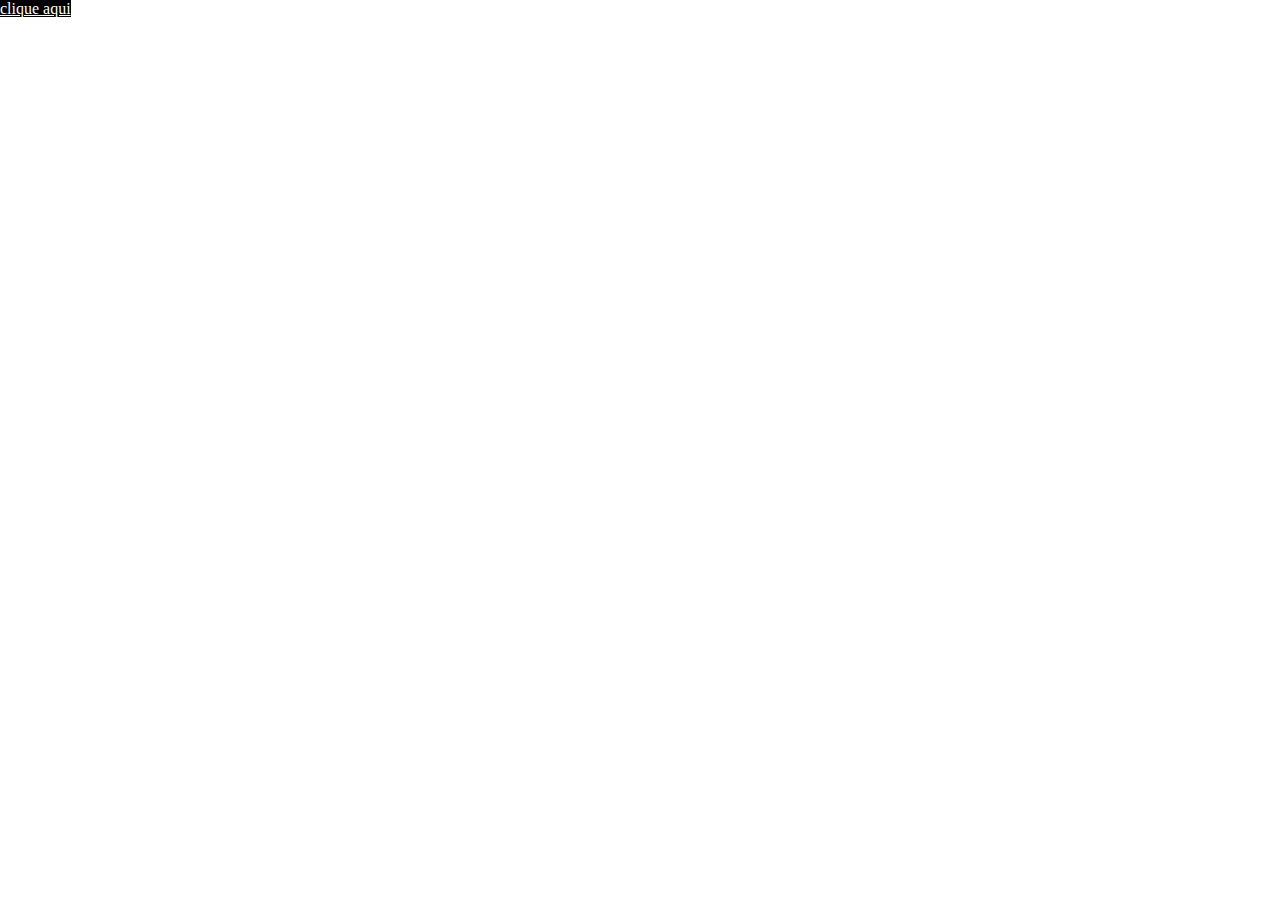
==== index.html @ 31aca8e6 "primeiro commit" ====
<html>

<head>
    <link href="./Public/css/style.css" type="text/css" rel="stylesheet"/>
    <link href="https://cdn.jsdelivr.net/npm/bootstrap@5.1.1/dist/css/bootstrap.min.css" rel="stylesheet" integrity="sha384-F3w7mX95PdgyTmZZMECAngseQB83DfGTowi0iMjiWaeVhAn4FJkqJByhZMI3AhiU" crossorigin="anonymous">
    
</head>
    <body>
        <header>
            <div class="link">
            <a href="https://www.google.com.br/">clique aqui</a>
            </div>
        </header>
        <script src="https://cdn.jsdelivr.net/npm/bootstrap@5.1.1/dist/js/bootstrap.bundle.min.js" integrity="sha384-/bQdsTh/da6pkI1MST/rWKFNjaCP5gBSY4sEBT38Q/9RBh9AH40zEOg7Hlq2THRZ" crossorigin="anonymous"></script>
    </body> 

</html>
---- Public/css/style.css ----
*{
    margin: 0;
    padding: 0;
    box-sizing: border-box;
}

html, body{
    height: 100%;
    overflow-x: hidden;
    overflow-y: hidden;
}

.link a{
    background-color: black;
    color: white;
}
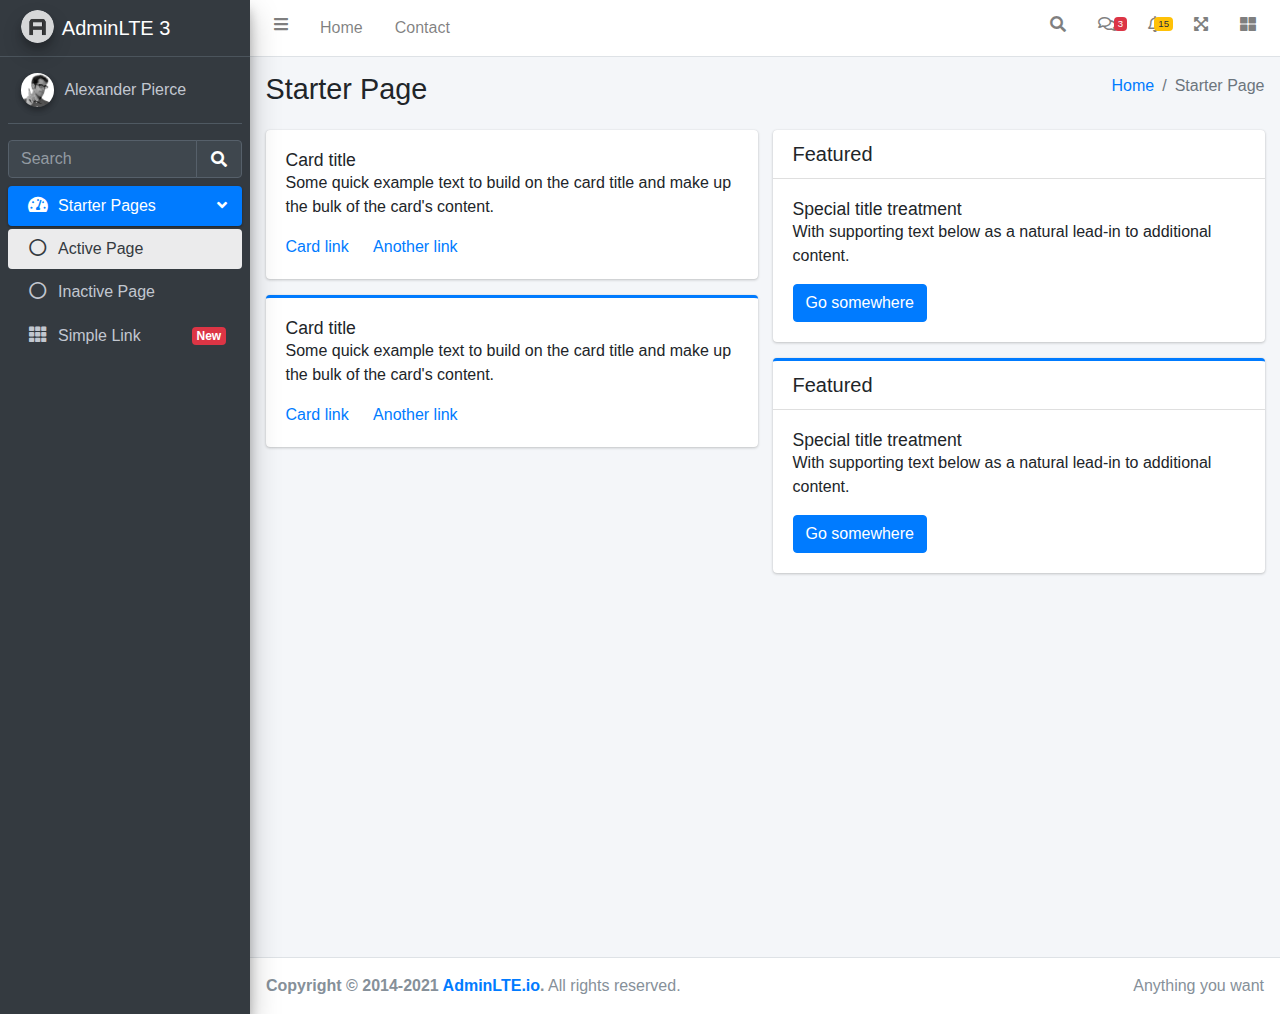
==== commit 37317bb6: "segundo trabalho" ====
--- a/index.html
+++ b/index.html
@@ -1,17 +1,350 @@
 <html>
 
 <head>
-    <link href="./Public/css/style.css" type="text/css" rel="stylesheet"/>
+    <title>Meu Web Site</title>
+    <link href="./Public/Public/fontawesome-free/css/all.min.css" type="text/css" rel="stylesheet"/>
+    <link href="./Public/css/adminlte.min.css" type="text/css" rel="stylesheet"/>
     <link href="https://cdn.jsdelivr.net/npm/bootstrap@5.1.1/dist/css/bootstrap.min.css" rel="stylesheet" integrity="sha384-F3w7mX95PdgyTmZZMECAngseQB83DfGTowi0iMjiWaeVhAn4FJkqJByhZMI3AhiU" crossorigin="anonymous">
+    <meta name="viewport" content="width=device-width, initial-scale=1">
+</head>
+<body class="hold-transition sidebar-mini">
+    <div class="wrapper">
     
-</head>
-    <body>
-        <header>
-            <div class="link">
-            <a href="https://www.google.com.br/">clique aqui</a>
-            </div>
-        </header>
-        <script src="https://cdn.jsdelivr.net/npm/bootstrap@5.1.1/dist/js/bootstrap.bundle.min.js" integrity="sha384-/bQdsTh/da6pkI1MST/rWKFNjaCP5gBSY4sEBT38Q/9RBh9AH40zEOg7Hlq2THRZ" crossorigin="anonymous"></script>
+      <!-- Navbar -->
+      <nav class="main-header navbar navbar-expand navbar-white navbar-light">
+        <!-- Left navbar links -->
+        <ul class="navbar-nav">
+          <li class="nav-item">
+            <a class="nav-link" data-widget="pushmenu" href="#" role="button"><i class="fas fa-bars"></i></a>
+          </li>
+          <li class="nav-item d-none d-sm-inline-block">
+            <a href="index3.html" class="nav-link">Home</a>
+          </li>
+          <li class="nav-item d-none d-sm-inline-block">
+            <a href="#" class="nav-link">Contact</a>
+          </li>
+        </ul>
+    
+        <!-- Right navbar links -->
+        <ul class="navbar-nav ml-auto">
+          <!-- Navbar Search -->
+          <li class="nav-item">
+            <a class="nav-link" data-widget="navbar-search" href="#" role="button">
+              <i class="fas fa-search"></i>
+            </a>
+            <div class="navbar-search-block">
+              <form class="form-inline">
+                <div class="input-group input-group-sm">
+                  <input class="form-control form-control-navbar" type="search" placeholder="Search" aria-label="Search">
+                  <div class="input-group-append">
+                    <button class="btn btn-navbar" type="submit">
+                      <i class="fas fa-search"></i>
+                    </button>
+                    <button class="btn btn-navbar" type="button" data-widget="navbar-search">
+                      <i class="fas fa-times"></i>
+                    </button>
+                  </div>
+                </div>
+              </form>
+            </div>
+          </li>
+    
+          <!-- Messages Dropdown Menu -->
+          <li class="nav-item dropdown">
+            <a class="nav-link" data-toggle="dropdown" href="#">
+              <i class="far fa-comments"></i>
+              <span class="badge badge-danger navbar-badge">3</span>
+            </a>
+            <div class="dropdown-menu dropdown-menu-lg dropdown-menu-right">
+              <a href="#" class="dropdown-item">
+                <!-- Message Start -->
+                <div class="media">
+                  <img src="./Public/img/user1-128x128.jpg" alt="User Avatar" class="img-size-50 mr-3 img-circle">
+                  <div class="media-body">
+                    <h3 class="dropdown-item-title">
+                      Brad Diesel
+                      <span class="float-right text-sm text-danger"><i class="fas fa-star"></i></span>
+                    </h3>
+                    <p class="text-sm">Call me whenever you can...</p>
+                    <p class="text-sm text-muted"><i class="far fa-clock mr-1"></i> 4 Hours Ago</p>
+                  </div>
+                </div>
+                <!-- Message End -->
+              </a>
+              <div class="dropdown-divider"></div>
+              <a href="#" class="dropdown-item">
+                <!-- Message Start -->
+                <div class="media">
+                  <img src="./Public/img/user8-128x128.jpg" alt="User Avatar" class="img-size-50 img-circle mr-3">
+                  <div class="media-body">
+                    <h3 class="dropdown-item-title">
+                      John Pierce
+                      <span class="float-right text-sm text-muted"><i class="fas fa-star"></i></span>
+                    </h3>
+                    <p class="text-sm">I got your message bro</p>
+                    <p class="text-sm text-muted"><i class="far fa-clock mr-1"></i> 4 Hours Ago</p>
+                  </div>
+                </div>
+                <!-- Message End -->
+              </a>
+              <div class="dropdown-divider"></div>
+              <a href="#" class="dropdown-item">
+                <!-- Message Start -->
+                <div class="media">
+                  <img src="dist/img/user3-128x128.jpg" alt="User Avatar" class="img-size-50 img-circle mr-3">
+                  <div class="media-body">
+                    <h3 class="dropdown-item-title">
+                      Nora Silvester
+                      <span class="float-right text-sm text-warning"><i class="fas fa-star"></i></span>
+                    </h3>
+                    <p class="text-sm">The subject goes here</p>
+                    <p class="text-sm text-muted"><i class="far fa-clock mr-1"></i> 4 Hours Ago</p>
+                  </div>
+                </div>
+                <!-- Message End -->
+              </a>
+              <div class="dropdown-divider"></div>
+              <a href="#" class="dropdown-item dropdown-footer">See All Messages</a>
+            </div>
+          </li>
+          <!-- Notifications Dropdown Menu -->
+          <li class="nav-item dropdown">
+            <a class="nav-link" data-toggle="dropdown" href="#">
+              <i class="far fa-bell"></i>
+              <span class="badge badge-warning navbar-badge">15</span>
+            </a>
+            <div class="dropdown-menu dropdown-menu-lg dropdown-menu-right">
+              <span class="dropdown-header">15 Notifications</span>
+              <div class="dropdown-divider"></div>
+              <a href="#" class="dropdown-item">
+                <i class="fas fa-envelope mr-2"></i> 4 new messages
+                <span class="float-right text-muted text-sm">3 mins</span>
+              </a>
+              <div class="dropdown-divider"></div>
+              <a href="#" class="dropdown-item">
+                <i class="fas fa-users mr-2"></i> 8 friend requests
+                <span class="float-right text-muted text-sm">12 hours</span>
+              </a>
+              <div class="dropdown-divider"></div>
+              <a href="#" class="dropdown-item">
+                <i class="fas fa-file mr-2"></i> 3 new reports
+                <span class="float-right text-muted text-sm">2 days</span>
+              </a>
+              <div class="dropdown-divider"></div>
+              <a href="#" class="dropdown-item dropdown-footer">See All Notifications</a>
+            </div>
+          </li>
+          <li class="nav-item">
+            <a class="nav-link" data-widget="fullscreen" href="#" role="button">
+              <i class="fas fa-expand-arrows-alt"></i>
+            </a>
+          </li>
+          <li class="nav-item">
+            <a class="nav-link" data-widget="control-sidebar" data-slide="true" href="#" role="button">
+              <i class="fas fa-th-large"></i>
+            </a>
+          </li>
+        </ul>
+      </nav>
+      <!-- /.navbar --> 
+
+      <!-- Main Sidebar Container -->
+  <aside class="main-sidebar sidebar-dark-primary elevation-4">
+    <!-- Brand Logo -->
+    <a href="index3.html" class="brand-link">
+      <img src="./Public/img/AdminLTELogo.png" alt="AdminLTE Logo" class="brand-image img-circle elevation-3" style="opacity: .8">
+      <span class="brand-text font-weight-light">AdminLTE 3</span>
+    </a>
+
+    <!-- Sidebar -->
+    <div class="sidebar">
+      <!-- Sidebar user panel (optional) -->
+      <div class="user-panel mt-3 pb-3 mb-3 d-flex">
+        <div class="image">
+          <img src="./Public/img/user2-160x160.jpg" class="img-circle elevation-2" alt="User Image">
+        </div>
+        <div class="info">
+          <a href="#" class="d-block">Alexander Pierce</a>
+        </div>
+      </div>
+
+      <!-- SidebarSearch Form -->
+      <div class="form-inline">
+        <div class="input-group" data-widget="sidebar-search">
+          <input class="form-control form-control-sidebar" type="search" placeholder="Search" aria-label="Search">
+          <div class="input-group-append">
+            <button class="btn btn-sidebar">
+              <i class="fas fa-search fa-fw"></i>
+            </button>
+          </div>
+        </div>
+      </div>
+
+      <!-- Sidebar Menu -->
+      <nav class="mt-2">
+        <ul class="nav nav-pills nav-sidebar flex-column" data-widget="treeview" role="menu" data-accordion="false">
+          <!-- Add icons to the links using the .nav-icon class
+               with font-awesome or any other icon font library -->
+          <li class="nav-item menu-open">
+            <a href="#" class="nav-link active">
+              <i class="nav-icon fas fa-tachometer-alt"></i>
+              <p>
+                Starter Pages
+                <i class="right fas fa-angle-left"></i>
+              </p>
+            </a>
+            <ul class="nav nav-treeview">
+              <li class="nav-item">
+                <a href="#" class="nav-link active">
+                  <i class="far fa-circle nav-icon"></i>
+                  <p>Active Page</p>
+                </a>
+              </li>
+              <li class="nav-item">
+                <a href="#" class="nav-link">
+                  <i class="far fa-circle nav-icon"></i>
+                  <p>Inactive Page</p>
+                </a>
+              </li>
+            </ul>
+          </li>
+          <li class="nav-item">
+            <a href="#" class="nav-link">
+              <i class="nav-icon fas fa-th"></i>
+              <p>
+                Simple Link
+                <span class="right badge badge-danger">New</span>
+              </p>
+            </a>
+          </li>
+        </ul>
+      </nav>
+      <!-- /.sidebar-menu -->
+    </div>
+    <!-- /.sidebar -->
+  </aside>
+
+     <!-- Content Wrapper. Contains page content -->
+  <div class="content-wrapper">
+    <!-- Content Header (Page header) -->
+    <div class="content-header">
+      <div class="container-fluid">
+        <div class="row mb-2">
+          <div class="col-sm-6">
+            <h1 class="m-0">Starter Page</h1>
+          </div><!-- /.col -->
+          <div class="col-sm-6">
+            <ol class="breadcrumb float-sm-right">
+              <li class="breadcrumb-item"><a href="#">Home</a></li>
+              <li class="breadcrumb-item active">Starter Page</li>
+            </ol>
+          </div><!-- /.col -->
+        </div><!-- /.row -->
+      </div><!-- /.container-fluid -->
+    </div>
+    <!-- /.content-header -->
+
+    <!-- Main content -->
+    <div class="content">
+      <div class="container-fluid">
+        <div class="row">
+          <div class="col-lg-6">
+            <div class="card">
+              <div class="card-body">
+                <h5 class="card-title">Card title</h5>
+
+                <p class="card-text">
+                  Some quick example text to build on the card title and make up the bulk of the card's
+                  content.
+                </p>
+
+                <a href="#" class="card-link">Card link</a>
+                <a href="#" class="card-link">Another link</a>
+              </div>
+            </div>
+
+            <div class="card card-primary card-outline">
+              <div class="card-body">
+                <h5 class="card-title">Card title</h5>
+
+                <p class="card-text">
+                  Some quick example text to build on the card title and make up the bulk of the card's
+                  content.
+                </p>
+                <a href="#" class="card-link">Card link</a>
+                <a href="#" class="card-link">Another link</a>
+              </div>
+            </div><!-- /.card -->
+          </div>
+          <!-- /.col-md-6 -->
+          <div class="col-lg-6">
+            <div class="card">
+              <div class="card-header">
+                <h5 class="m-0">Featured</h5>
+              </div>
+              <div class="card-body">
+                <h6 class="card-title">Special title treatment</h6>
+
+                <p class="card-text">With supporting text below as a natural lead-in to additional content.</p>
+                <a href="#" class="btn btn-primary">Go somewhere</a>
+              </div>
+            </div>
+
+            <div class="card card-primary card-outline">
+              <div class="card-header">
+                <h5 class="m-0">Featured</h5>
+              </div>
+              <div class="card-body">
+                <h6 class="card-title">Special title treatment</h6>
+
+                <p class="card-text">With supporting text below as a natural lead-in to additional content.</p>
+                <a href="#" class="btn btn-primary">Go somewhere</a>
+              </div>
+            </div>
+          </div>
+          <!-- /.col-md-6 -->
+        </div>
+        <!-- /.row -->
+      </div><!-- /.container-fluid -->
+    </div>
+    <!-- /.content -->
+  </div>
+  <!-- /.content-wrapper -->
+
+      <!-- Control Sidebar -->
+  <aside class="control-sidebar control-sidebar-dark">
+    <!-- Control sidebar content goes here -->
+    <div class="p-3">
+      <h5>Title</h5>
+      <p>Sidebar content</p>
+    </div>
+  </aside>
+  <!-- /.control-sidebar -->
+
+  <!-- Main Footer -->
+  <footer class="main-footer">
+    <!-- To the right -->
+    <div class="float-right d-none d-sm-inline">
+      Anything you want
+    </div>
+    <!-- Default to the left -->
+    <strong>Copyright &copy; 2014-2021 <a href="https://adminlte.io">AdminLTE.io</a>.</strong> All rights reserved.
+  </footer>
+</div>
+<!-- ./wrapper -->
+
+<!-- REQUIRED SCRIPTS -->
+
+<!-- jQuery -->
+<script src="./Public/js/jquery.min.js"></script>
+<!-- Bootstrap 4 -->
+<script src="./Public/js/bootstrap.bundle.min.js"></script>
+<!-- AdminLTE App -->
+<script src="./Public/js/adminlte.min.js"></script>
+
+      </div>
+         
+
     </body> 
 
 </html>--- a/Public/Public/fontawesome-free/css/all.min.css
+++ b/Public/Public/fontawesome-free/css/all.min.css
@@ -0,0 +1,5 @@
+/*!
+ * Font Awesome Free 5.15.3 by @fontawesome - https://fontawesome.com
+ * License - https://fontawesome.com/license/free (Icons: CC BY 4.0, Fonts: SIL OFL 1.1, Code: MIT License)
+ */
+.fa,.fab,.fad,.fal,.far,.fas{-moz-osx-font-smoothing:grayscale;-webkit-font-smoothing:antialiased;display:inline-block;font-style:normal;font-variant:normal;text-rendering:auto;line-height:1}.fa-lg{font-size:1.33333em;line-height:.75em;vertical-align:-.0667em}.fa-xs{font-size:.75em}.fa-sm{font-size:.875em}.fa-1x{font-size:1em}.fa-2x{font-size:2em}.fa-3x{font-size:3em}.fa-4x{font-size:4em}.fa-5x{font-size:5em}.fa-6x{font-size:6em}.fa-7x{font-size:7em}.fa-8x{font-size:8em}.fa-9x{font-size:9em}.fa-10x{font-size:10em}.fa-fw{text-align:center;width:1.25em}.fa-ul{list-style-type:none;margin-left:2.5em;padding-left:0}.fa-ul>li{position:relative}.fa-li{left:-2em;position:absolute;text-align:center;width:2em;line-height:inherit}.fa-border{border:.08em solid #eee;border-radius:.1em;padding:.2em .25em .15em}.fa-pull-left{float:left}.fa-pull-right{float:right}.fa.fa-pull-left,.fab.fa-pull-left,.fal.fa-pull-left,.far.fa-pull-left,.fas.fa-pull-left{margin-right:.3em}.fa.fa-pull-right,.fab.fa-pull-right,.fal.fa-pull-right,.far.fa-pull-right,.fas.fa-pull-right{margin-left:.3em}.fa-spin{-webkit-animation:fa-spin 2s linear infinite;animation:fa-spin 2s linear infinite}.fa-pulse{-webkit-animation:fa-spin 1s steps(8) infinite;animation:fa-spin 1s steps(8) infinite}@-webkit-keyframes fa-spin{0%{-webkit-transform:rotate(0deg);transform:rotate(0deg)}to{-webkit-transform:rotate(1turn);transform:rotate(1turn)}}@keyframes fa-spin{0%{-webkit-transform:rotate(0deg);transform:rotate(0deg)}to{-webkit-transform:rotate(1turn);transform:rotate(1turn)}}.fa-rotate-90{-ms-filter:"progid:DXImageTransform.Microsoft.BasicImage(rotation=1)";-webkit-transform:rotate(90deg);transform:rotate(90deg)}.fa-rotate-180{-ms-filter:"progid:DXImageTransform.Microsoft.BasicImage(rotation=2)";-webkit-transform:rotate(180deg);transform:rotate(180deg)}.fa-rotate-270{-ms-filter:"progid:DXImageTransform.Microsoft.BasicImage(rotation=3)";-webkit-transform:rotate(270deg);transform:rotate(270deg)}.fa-flip-horizontal{-ms-filter:"progid:DXImageTransform.Microsoft.BasicImage(rotation=0, mirror=1)";-webkit-transform:scaleX(-1);transform:scaleX(-1)}.fa-flip-vertical{-webkit-transform:scaleY(-1);transform:scaleY(-1)}.fa-flip-both,.fa-flip-horizontal.fa-flip-vertical,.fa-flip-vertical{-ms-filter:"progid:DXImageTransform.Microsoft.BasicImage(rotation=2, mirror=1)"}.fa-flip-both,.fa-flip-horizontal.fa-flip-vertical{-webkit-transform:scale(-1);transform:scale(-1)}:root .fa-flip-both,:root .fa-flip-horizontal,:root .fa-flip-vertical,:root .fa-rotate-90,:root .fa-rotate-180,:root .fa-rotate-270{-webkit-filter:none;filter:none}.fa-stack{display:inline-block;height:2em;line-height:2em;position:relative;vertical-align:middle;width:2.5em}.fa-stack-1x,.fa-stack-2x{left:0;position:absolute;text-align:center;width:100%}.fa-stack-1x{line-height:inherit}.fa-stack-2x{font-size:2em}.fa-inverse{color:#fff}.fa-500px:before{content:"\f26e"}.fa-accessible-icon:before{content:"\f368"}.fa-accusoft:before{content:"\f369"}.fa-acquisitions-incorporated:before{content:"\f6af"}.fa-ad:before{content:"\f641"}.fa-address-book:before{content:"\f2b9"}.fa-address-card:before{content:"\f2bb"}.fa-adjust:before{content:"\f042"}.fa-adn:before{content:"\f170"}.fa-adversal:before{content:"\f36a"}.fa-affiliatetheme:before{content:"\f36b"}.fa-air-freshener:before{content:"\f5d0"}.fa-airbnb:before{content:"\f834"}.fa-algolia:before{content:"\f36c"}.fa-align-center:before{content:"\f037"}.fa-align-justify:before{content:"\f039"}.fa-align-left:before{content:"\f036"}.fa-align-right:before{content:"\f038"}.fa-alipay:before{content:"\f642"}.fa-allergies:before{content:"\f461"}.fa-amazon:before{content:"\f270"}.fa-amazon-pay:before{content:"\f42c"}.fa-ambulance:before{content:"\f0f9"}.fa-american-sign-language-interpreting:before{content:"\f2a3"}.fa-amilia:before{content:"\f36d"}.fa-anchor:before{content:"\f13d"}.fa-android:before{content:"\f17b"}.fa-angellist:before{content:"\f209"}.fa-angle-double-down:before{content:"\f103"}.fa-angle-double-left:before{content:"\f100"}.fa-angle-double-right:before{content:"\f101"}.fa-angle-double-up:before{content:"\f102"}.fa-angle-down:before{content:"\f107"}.fa-angle-left:before{content:"\f104"}.fa-angle-right:before{content:"\f105"}.fa-angle-up:before{content:"\f106"}.fa-angry:before{content:"\f556"}.fa-angrycreative:before{content:"\f36e"}.fa-angular:before{content:"\f420"}.fa-ankh:before{content:"\f644"}.fa-app-store:before{content:"\f36f"}.fa-app-store-ios:before{content:"\f370"}.fa-apper:before{content:"\f371"}.fa-apple:before{content:"\f179"}.fa-apple-alt:before{content:"\f5d1"}.fa-apple-pay:before{content:"\f415"}.fa-archive:before{content:"\f187"}.fa-archway:before{content:"\f557"}.fa-arrow-alt-circle-down:before{content:"\f358"}.fa-arrow-alt-circle-left:before{content:"\f359"}.fa-arrow-alt-circle-right:before{content:"\f35a"}.fa-arrow-alt-circle-up:before{content:"\f35b"}.fa-arrow-circle-down:before{content:"\f0ab"}.fa-arrow-circle-left:before{content:"\f0a8"}.fa-arrow-circle-right:before{content:"\f0a9"}.fa-arrow-circle-up:before{content:"\f0aa"}.fa-arrow-down:before{content:"\f063"}.fa-arrow-left:before{content:"\f060"}.fa-arrow-right:before{content:"\f061"}.fa-arrow-up:before{content:"\f062"}.fa-arrows-alt:before{content:"\f0b2"}.fa-arrows-alt-h:before{content:"\f337"}.fa-arrows-alt-v:before{content:"\f338"}.fa-artstation:before{content:"\f77a"}.fa-assistive-listening-systems:before{content:"\f2a2"}.fa-asterisk:before{content:"\f069"}.fa-asymmetrik:before{content:"\f372"}.fa-at:before{content:"\f1fa"}.fa-atlas:before{content:"\f558"}.fa-atlassian:before{content:"\f77b"}.fa-atom:before{content:"\f5d2"}.fa-audible:before{content:"\f373"}.fa-audio-description:before{content:"\f29e"}.fa-autoprefixer:before{content:"\f41c"}.fa-avianex:before{content:"\f374"}.fa-aviato:before{content:"\f421"}.fa-award:before{content:"\f559"}.fa-aws:before{content:"\f375"}.fa-baby:before{content:"\f77c"}.fa-baby-carriage:before{content:"\f77d"}.fa-backspace:before{content:"\f55a"}.fa-backward:before{content:"\f04a"}.fa-bacon:before{content:"\f7e5"}.fa-bacteria:before{content:"\e059"}.fa-bacterium:before{content:"\e05a"}.fa-bahai:before{content:"\f666"}.fa-balance-scale:before{content:"\f24e"}.fa-balance-scale-left:before{content:"\f515"}.fa-balance-scale-right:before{content:"\f516"}.fa-ban:before{content:"\f05e"}.fa-band-aid:before{content:"\f462"}.fa-bandcamp:before{content:"\f2d5"}.fa-barcode:before{content:"\f02a"}.fa-bars:before{content:"\f0c9"}.fa-baseball-ball:before{content:"\f433"}.fa-basketball-ball:before{content:"\f434"}.fa-bath:before{content:"\f2cd"}.fa-battery-empty:before{content:"\f244"}.fa-battery-full:before{content:"\f240"}.fa-battery-half:before{content:"\f242"}.fa-battery-quarter:before{content:"\f243"}.fa-battery-three-quarters:before{content:"\f241"}.fa-battle-net:before{content:"\f835"}.fa-bed:before{content:"\f236"}.fa-beer:before{content:"\f0fc"}.fa-behance:before{content:"\f1b4"}.fa-behance-square:before{content:"\f1b5"}.fa-bell:before{content:"\f0f3"}.fa-bell-slash:before{content:"\f1f6"}.fa-bezier-curve:before{content:"\f55b"}.fa-bible:before{content:"\f647"}.fa-bicycle:before{content:"\f206"}.fa-biking:before{content:"\f84a"}.fa-bimobject:before{content:"\f378"}.fa-binoculars:before{content:"\f1e5"}.fa-biohazard:before{content:"\f780"}.fa-birthday-cake:before{content:"\f1fd"}.fa-bitbucket:before{content:"\f171"}.fa-bitcoin:before{content:"\f379"}.fa-bity:before{content:"\f37a"}.fa-black-tie:before{content:"\f27e"}.fa-blackberry:before{content:"\f37b"}.fa-blender:before{content:"\f517"}.fa-blender-phone:before{content:"\f6b6"}.fa-blind:before{content:"\f29d"}.fa-blog:before{content:"\f781"}.fa-blogger:before{content:"\f37c"}.fa-blogger-b:before{content:"\f37d"}.fa-bluetooth:before{content:"\f293"}.fa-bluetooth-b:before{content:"\f294"}.fa-bold:before{content:"\f032"}.fa-bolt:before{content:"\f0e7"}.fa-bomb:before{content:"\f1e2"}.fa-bone:before{content:"\f5d7"}.fa-bong:before{content:"\f55c"}.fa-book:before{content:"\f02d"}.fa-book-dead:before{content:"\f6b7"}.fa-book-medical:before{content:"\f7e6"}.fa-book-open:before{content:"\f518"}.fa-book-reader:before{content:"\f5da"}.fa-bookmark:before{content:"\f02e"}.fa-bootstrap:before{content:"\f836"}.fa-border-all:before{content:"\f84c"}.fa-border-none:before{content:"\f850"}.fa-border-style:before{content:"\f853"}.fa-bowling-ball:before{content:"\f436"}.fa-box:before{content:"\f466"}.fa-box-open:before{content:"\f49e"}.fa-box-tissue:before{content:"\e05b"}.fa-boxes:before{content:"\f468"}.fa-braille:before{content:"\f2a1"}.fa-brain:before{content:"\f5dc"}.fa-bread-slice:before{content:"\f7ec"}.fa-briefcase:before{content:"\f0b1"}.fa-briefcase-medical:before{content:"\f469"}.fa-broadcast-tower:before{content:"\f519"}.fa-broom:before{content:"\f51a"}.fa-brush:before{content:"\f55d"}.fa-btc:before{content:"\f15a"}.fa-buffer:before{content:"\f837"}.fa-bug:before{content:"\f188"}.fa-building:before{content:"\f1ad"}.fa-bullhorn:before{content:"\f0a1"}.fa-bullseye:before{content:"\f140"}.fa-burn:before{content:"\f46a"}.fa-buromobelexperte:before{content:"\f37f"}.fa-bus:before{content:"\f207"}.fa-bus-alt:before{content:"\f55e"}.fa-business-time:before{content:"\f64a"}.fa-buy-n-large:before{content:"\f8a6"}.fa-buysellads:before{content:"\f20d"}.fa-calculator:before{content:"\f1ec"}.fa-calendar:before{content:"\f133"}.fa-calendar-alt:before{content:"\f073"}.fa-calendar-check:before{content:"\f274"}.fa-calendar-day:before{content:"\f783"}.fa-calendar-minus:before{content:"\f272"}.fa-calendar-plus:before{content:"\f271"}.fa-calendar-times:before{content:"\f273"}.fa-calendar-week:before{content:"\f784"}.fa-camera:before{content:"\f030"}.fa-camera-retro:before{content:"\f083"}.fa-campground:before{content:"\f6bb"}.fa-canadian-maple-leaf:before{content:"\f785"}.fa-candy-cane:before{content:"\f786"}.fa-cannabis:before{content:"\f55f"}.fa-capsules:before{content:"\f46b"}.fa-car:before{content:"\f1b9"}.fa-car-alt:before{content:"\f5de"}.fa-car-battery:before{content:"\f5df"}.fa-car-crash:before{content:"\f5e1"}.fa-car-side:before{content:"\f5e4"}.fa-caravan:before{content:"\f8ff"}.fa-caret-down:before{content:"\f0d7"}.fa-caret-left:before{content:"\f0d9"}.fa-caret-right:before{content:"\f0da"}.fa-caret-square-down:before{content:"\f150"}.fa-caret-square-left:before{content:"\f191"}.fa-caret-square-right:before{content:"\f152"}.fa-caret-square-up:before{content:"\f151"}.fa-caret-up:before{content:"\f0d8"}.fa-carrot:before{content:"\f787"}.fa-cart-arrow-down:before{content:"\f218"}.fa-cart-plus:before{content:"\f217"}.fa-cash-register:before{content:"\f788"}.fa-cat:before{content:"\f6be"}.fa-cc-amazon-pay:before{content:"\f42d"}.fa-cc-amex:before{content:"\f1f3"}.fa-cc-apple-pay:before{content:"\f416"}.fa-cc-diners-club:before{content:"\f24c"}.fa-cc-discover:before{content:"\f1f2"}.fa-cc-jcb:before{content:"\f24b"}.fa-cc-mastercard:before{content:"\f1f1"}.fa-cc-paypal:before{content:"\f1f4"}.fa-cc-stripe:before{content:"\f1f5"}.fa-cc-visa:before{content:"\f1f0"}.fa-centercode:before{content:"\f380"}.fa-centos:before{content:"\f789"}.fa-certificate:before{content:"\f0a3"}.fa-chair:before{content:"\f6c0"}.fa-chalkboard:before{content:"\f51b"}.fa-chalkboard-teacher:before{content:"\f51c"}.fa-charging-station:before{content:"\f5e7"}.fa-chart-area:before{content:"\f1fe"}.fa-chart-bar:before{content:"\f080"}.fa-chart-line:before{content:"\f201"}.fa-chart-pie:before{content:"\f200"}.fa-check:before{content:"\f00c"}.fa-check-circle:before{content:"\f058"}.fa-check-double:before{content:"\f560"}.fa-check-square:before{content:"\f14a"}.fa-cheese:before{content:"\f7ef"}.fa-chess:before{content:"\f439"}.fa-chess-bishop:before{content:"\f43a"}.fa-chess-board:before{content:"\f43c"}.fa-chess-king:before{content:"\f43f"}.fa-chess-knight:before{content:"\f441"}.fa-chess-pawn:before{content:"\f443"}.fa-chess-queen:before{content:"\f445"}.fa-chess-rook:before{content:"\f447"}.fa-chevron-circle-down:before{content:"\f13a"}.fa-chevron-circle-left:before{content:"\f137"}.fa-chevron-circle-right:before{content:"\f138"}.fa-chevron-circle-up:before{content:"\f139"}.fa-chevron-down:before{content:"\f078"}.fa-chevron-left:before{content:"\f053"}.fa-chevron-right:before{content:"\f054"}.fa-chevron-up:before{content:"\f077"}.fa-child:before{content:"\f1ae"}.fa-chrome:before{content:"\f268"}.fa-chromecast:before{content:"\f838"}.fa-church:before{content:"\f51d"}.fa-circle:before{content:"\f111"}.fa-circle-notch:before{content:"\f1ce"}.fa-city:before{content:"\f64f"}.fa-clinic-medical:before{content:"\f7f2"}.fa-clipboard:before{content:"\f328"}.fa-clipboard-check:before{content:"\f46c"}.fa-clipboard-list:before{content:"\f46d"}.fa-clock:before{content:"\f017"}.fa-clone:before{content:"\f24d"}.fa-closed-captioning:before{content:"\f20a"}.fa-cloud:before{content:"\f0c2"}.fa-cloud-download-alt:before{content:"\f381"}.fa-cloud-meatball:before{content:"\f73b"}.fa-cloud-moon:before{content:"\f6c3"}.fa-cloud-moon-rain:before{content:"\f73c"}.fa-cloud-rain:before{content:"\f73d"}.fa-cloud-showers-heavy:before{content:"\f740"}.fa-cloud-sun:before{content:"\f6c4"}.fa-cloud-sun-rain:before{content:"\f743"}.fa-cloud-upload-alt:before{content:"\f382"}.fa-cloudflare:before{content:"\e07d"}.fa-cloudscale:before{content:"\f383"}.fa-cloudsmith:before{content:"\f384"}.fa-cloudversify:before{content:"\f385"}.fa-cocktail:before{content:"\f561"}.fa-code:before{content:"\f121"}.fa-code-branch:before{content:"\f126"}.fa-codepen:before{content:"\f1cb"}.fa-codiepie:before{content:"\f284"}.fa-coffee:before{content:"\f0f4"}.fa-cog:before{content:"\f013"}.fa-cogs:before{content:"\f085"}.fa-coins:before{content:"\f51e"}.fa-columns:before{content:"\f0db"}.fa-comment:before{content:"\f075"}.fa-comment-alt:before{content:"\f27a"}.fa-comment-dollar:before{content:"\f651"}.fa-comment-dots:before{content:"\f4ad"}.fa-comment-medical:before{content:"\f7f5"}.fa-comment-slash:before{content:"\f4b3"}.fa-comments:before{content:"\f086"}.fa-comments-dollar:before{content:"\f653"}.fa-compact-disc:before{content:"\f51f"}.fa-compass:before{content:"\f14e"}.fa-compress:before{content:"\f066"}.fa-compress-alt:before{content:"\f422"}.fa-compress-arrows-alt:before{content:"\f78c"}.fa-concierge-bell:before{content:"\f562"}.fa-confluence:before{content:"\f78d"}.fa-connectdevelop:before{content:"\f20e"}.fa-contao:before{content:"\f26d"}.fa-cookie:before{content:"\f563"}.fa-cookie-bite:before{content:"\f564"}.fa-copy:before{content:"\f0c5"}.fa-copyright:before{content:"\f1f9"}.fa-cotton-bureau:before{content:"\f89e"}.fa-couch:before{content:"\f4b8"}.fa-cpanel:before{content:"\f388"}.fa-creative-commons:before{content:"\f25e"}.fa-creative-commons-by:before{content:"\f4e7"}.fa-creative-commons-nc:before{content:"\f4e8"}.fa-creative-commons-nc-eu:before{content:"\f4e9"}.fa-creative-commons-nc-jp:before{content:"\f4ea"}.fa-creative-commons-nd:before{content:"\f4eb"}.fa-creative-commons-pd:before{content:"\f4ec"}.fa-creative-commons-pd-alt:before{content:"\f4ed"}.fa-creative-commons-remix:before{content:"\f4ee"}.fa-creative-commons-sa:before{content:"\f4ef"}.fa-creative-commons-sampling:before{content:"\f4f0"}.fa-creative-commons-sampling-plus:before{content:"\f4f1"}.fa-creative-commons-share:before{content:"\f4f2"}.fa-creative-commons-zero:before{content:"\f4f3"}.fa-credit-card:before{content:"\f09d"}.fa-critical-role:before{content:"\f6c9"}.fa-crop:before{content:"\f125"}.fa-crop-alt:before{content:"\f565"}.fa-cross:before{content:"\f654"}.fa-crosshairs:before{content:"\f05b"}.fa-crow:before{content:"\f520"}.fa-crown:before{content:"\f521"}.fa-crutch:before{content:"\f7f7"}.fa-css3:before{content:"\f13c"}.fa-css3-alt:before{content:"\f38b"}.fa-cube:before{content:"\f1b2"}.fa-cubes:before{content:"\f1b3"}.fa-cut:before{content:"\f0c4"}.fa-cuttlefish:before{content:"\f38c"}.fa-d-and-d:before{content:"\f38d"}.fa-d-and-d-beyond:before{content:"\f6ca"}.fa-dailymotion:before{content:"\e052"}.fa-dashcube:before{content:"\f210"}.fa-database:before{content:"\f1c0"}.fa-deaf:before{content:"\f2a4"}.fa-deezer:before{content:"\e077"}.fa-delicious:before{content:"\f1a5"}.fa-democrat:before{content:"\f747"}.fa-deploydog:before{content:"\f38e"}.fa-deskpro:before{content:"\f38f"}.fa-desktop:before{content:"\f108"}.fa-dev:before{content:"\f6cc"}.fa-deviantart:before{content:"\f1bd"}.fa-dharmachakra:before{content:"\f655"}.fa-dhl:before{content:"\f790"}.fa-diagnoses:before{content:"\f470"}.fa-diaspora:before{content:"\f791"}.fa-dice:before{content:"\f522"}.fa-dice-d20:before{content:"\f6cf"}.fa-dice-d6:before{content:"\f6d1"}.fa-dice-five:before{content:"\f523"}.fa-dice-four:before{content:"\f524"}.fa-dice-one:before{content:"\f525"}.fa-dice-six:before{content:"\f526"}.fa-dice-three:before{content:"\f527"}.fa-dice-two:before{content:"\f528"}.fa-digg:before{content:"\f1a6"}.fa-digital-ocean:before{content:"\f391"}.fa-digital-tachograph:before{content:"\f566"}.fa-directions:before{content:"\f5eb"}.fa-discord:before{content:"\f392"}.fa-discourse:before{content:"\f393"}.fa-disease:before{content:"\f7fa"}.fa-divide:before{content:"\f529"}.fa-dizzy:before{content:"\f567"}.fa-dna:before{content:"\f471"}.fa-dochub:before{content:"\f394"}.fa-docker:before{content:"\f395"}.fa-dog:before{content:"\f6d3"}.fa-dollar-sign:before{content:"\f155"}.fa-dolly:before{content:"\f472"}.fa-dolly-flatbed:before{content:"\f474"}.fa-donate:before{content:"\f4b9"}.fa-door-closed:before{content:"\f52a"}.fa-door-open:before{content:"\f52b"}.fa-dot-circle:before{content:"\f192"}.fa-dove:before{content:"\f4ba"}.fa-download:before{content:"\f019"}.fa-draft2digital:before{content:"\f396"}.fa-drafting-compass:before{content:"\f568"}.fa-dragon:before{content:"\f6d5"}.fa-draw-polygon:before{content:"\f5ee"}.fa-dribbble:before{content:"\f17d"}.fa-dribbble-square:before{content:"\f397"}.fa-dropbox:before{content:"\f16b"}.fa-drum:before{content:"\f569"}.fa-drum-steelpan:before{content:"\f56a"}.fa-drumstick-bite:before{content:"\f6d7"}.fa-drupal:before{content:"\f1a9"}.fa-dumbbell:before{content:"\f44b"}.fa-dumpster:before{content:"\f793"}.fa-dumpster-fire:before{content:"\f794"}.fa-dungeon:before{content:"\f6d9"}.fa-dyalog:before{content:"\f399"}.fa-earlybirds:before{content:"\f39a"}.fa-ebay:before{content:"\f4f4"}.fa-edge:before{content:"\f282"}.fa-edge-legacy:before{content:"\e078"}.fa-edit:before{content:"\f044"}.fa-egg:before{content:"\f7fb"}.fa-eject:before{content:"\f052"}.fa-elementor:before{content:"\f430"}.fa-ellipsis-h:before{content:"\f141"}.fa-ellipsis-v:before{content:"\f142"}.fa-ello:before{content:"\f5f1"}.fa-ember:before{content:"\f423"}.fa-empire:before{content:"\f1d1"}.fa-envelope:before{content:"\f0e0"}.fa-envelope-open:before{content:"\f2b6"}.fa-envelope-open-text:before{content:"\f658"}.fa-envelope-square:before{content:"\f199"}.fa-envira:before{content:"\f299"}.fa-equals:before{content:"\f52c"}.fa-eraser:before{content:"\f12d"}.fa-erlang:before{content:"\f39d"}.fa-ethereum:before{content:"\f42e"}.fa-ethernet:before{content:"\f796"}.fa-etsy:before{content:"\f2d7"}.fa-euro-sign:before{content:"\f153"}.fa-evernote:before{content:"\f839"}.fa-exchange-alt:before{content:"\f362"}.fa-exclamation:before{content:"\f12a"}.fa-exclamation-circle:before{content:"\f06a"}.fa-exclamation-triangle:before{content:"\f071"}.fa-expand:before{content:"\f065"}.fa-expand-alt:before{content:"\f424"}.fa-expand-arrows-alt:before{content:"\f31e"}.fa-expeditedssl:before{content:"\f23e"}.fa-external-link-alt:before{content:"\f35d"}.fa-external-link-square-alt:before{content:"\f360"}.fa-eye:before{content:"\f06e"}.fa-eye-dropper:before{content:"\f1fb"}.fa-eye-slash:before{content:"\f070"}.fa-facebook:before{content:"\f09a"}.fa-facebook-f:before{content:"\f39e"}.fa-facebook-messenger:before{content:"\f39f"}.fa-facebook-square:before{content:"\f082"}.fa-fan:before{content:"\f863"}.fa-fantasy-flight-games:before{content:"\f6dc"}.fa-fast-backward:before{content:"\f049"}.fa-fast-forward:before{content:"\f050"}.fa-faucet:before{content:"\e005"}.fa-fax:before{content:"\f1ac"}.fa-feather:before{content:"\f52d"}.fa-feather-alt:before{content:"\f56b"}.fa-fedex:before{content:"\f797"}.fa-fedora:before{content:"\f798"}.fa-female:before{content:"\f182"}.fa-fighter-jet:before{content:"\f0fb"}.fa-figma:before{content:"\f799"}.fa-file:before{content:"\f15b"}.fa-file-alt:before{content:"\f15c"}.fa-file-archive:before{content:"\f1c6"}.fa-file-audio:before{content:"\f1c7"}.fa-file-code:before{content:"\f1c9"}.fa-file-contract:before{content:"\f56c"}.fa-file-csv:before{content:"\f6dd"}.fa-file-download:before{content:"\f56d"}.fa-file-excel:before{content:"\f1c3"}.fa-file-export:before{content:"\f56e"}.fa-file-image:before{content:"\f1c5"}.fa-file-import:before{content:"\f56f"}.fa-file-invoice:before{content:"\f570"}.fa-file-invoice-dollar:before{content:"\f571"}.fa-file-medical:before{content:"\f477"}.fa-file-medical-alt:before{content:"\f478"}.fa-file-pdf:before{content:"\f1c1"}.fa-file-powerpoint:before{content:"\f1c4"}.fa-file-prescription:before{content:"\f572"}.fa-file-signature:before{content:"\f573"}.fa-file-upload:before{content:"\f574"}.fa-file-video:before{content:"\f1c8"}.fa-file-word:before{content:"\f1c2"}.fa-fill:before{content:"\f575"}.fa-fill-drip:before{content:"\f576"}.fa-film:before{content:"\f008"}.fa-filter:before{content:"\f0b0"}.fa-fingerprint:before{content:"\f577"}.fa-fire:before{content:"\f06d"}.fa-fire-alt:before{content:"\f7e4"}.fa-fire-extinguisher:before{content:"\f134"}.fa-firefox:before{content:"\f269"}.fa-firefox-browser:before{content:"\e007"}.fa-first-aid:before{content:"\f479"}.fa-first-order:before{content:"\f2b0"}.fa-first-order-alt:before{content:"\f50a"}.fa-firstdraft:before{content:"\f3a1"}.fa-fish:before{content:"\f578"}.fa-fist-raised:before{content:"\f6de"}.fa-flag:before{content:"\f024"}.fa-flag-checkered:before{content:"\f11e"}.fa-flag-usa:before{content:"\f74d"}.fa-flask:before{content:"\f0c3"}.fa-flickr:before{content:"\f16e"}.fa-flipboard:before{content:"\f44d"}.fa-flushed:before{content:"\f579"}.fa-fly:before{content:"\f417"}.fa-folder:before{content:"\f07b"}.fa-folder-minus:before{content:"\f65d"}.fa-folder-open:before{content:"\f07c"}.fa-folder-plus:before{content:"\f65e"}.fa-font:before{content:"\f031"}.fa-font-awesome:before{content:"\f2b4"}.fa-font-awesome-alt:before{content:"\f35c"}.fa-font-awesome-flag:before{content:"\f425"}.fa-font-awesome-logo-full:before{content:"\f4e6"}.fa-fonticons:before{content:"\f280"}.fa-fonticons-fi:before{content:"\f3a2"}.fa-football-ball:before{content:"\f44e"}.fa-fort-awesome:before{content:"\f286"}.fa-fort-awesome-alt:before{content:"\f3a3"}.fa-forumbee:before{content:"\f211"}.fa-forward:before{content:"\f04e"}.fa-foursquare:before{content:"\f180"}.fa-free-code-camp:before{content:"\f2c5"}.fa-freebsd:before{content:"\f3a4"}.fa-frog:before{content:"\f52e"}.fa-frown:before{content:"\f119"}.fa-frown-open:before{content:"\f57a"}.fa-fulcrum:before{content:"\f50b"}.fa-funnel-dollar:before{content:"\f662"}.fa-futbol:before{content:"\f1e3"}.fa-galactic-republic:before{content:"\f50c"}.fa-galactic-senate:before{content:"\f50d"}.fa-gamepad:before{content:"\f11b"}.fa-gas-pump:before{content:"\f52f"}.fa-gavel:before{content:"\f0e3"}.fa-gem:before{content:"\f3a5"}.fa-genderless:before{content:"\f22d"}.fa-get-pocket:before{content:"\f265"}.fa-gg:before{content:"\f260"}.fa-gg-circle:before{content:"\f261"}.fa-ghost:before{content:"\f6e2"}.fa-gift:before{content:"\f06b"}.fa-gifts:before{content:"\f79c"}.fa-git:before{content:"\f1d3"}.fa-git-alt:before{content:"\f841"}.fa-git-square:before{content:"\f1d2"}.fa-github:before{content:"\f09b"}.fa-github-alt:before{content:"\f113"}.fa-github-square:before{content:"\f092"}.fa-gitkraken:before{content:"\f3a6"}.fa-gitlab:before{content:"\f296"}.fa-gitter:before{content:"\f426"}.fa-glass-cheers:before{content:"\f79f"}.fa-glass-martini:before{content:"\f000"}.fa-glass-martini-alt:before{content:"\f57b"}.fa-glass-whiskey:before{content:"\f7a0"}.fa-glasses:before{content:"\f530"}.fa-glide:before{content:"\f2a5"}.fa-glide-g:before{content:"\f2a6"}.fa-globe:before{content:"\f0ac"}.fa-globe-africa:before{content:"\f57c"}.fa-globe-americas:before{content:"\f57d"}.fa-globe-asia:before{content:"\f57e"}.fa-globe-europe:before{content:"\f7a2"}.fa-gofore:before{content:"\f3a7"}.fa-golf-ball:before{content:"\f450"}.fa-goodreads:before{content:"\f3a8"}.fa-goodreads-g:before{content:"\f3a9"}.fa-google:before{content:"\f1a0"}.fa-google-drive:before{content:"\f3aa"}.fa-google-pay:before{content:"\e079"}.fa-google-play:before{content:"\f3ab"}.fa-google-plus:before{content:"\f2b3"}.fa-google-plus-g:before{content:"\f0d5"}.fa-google-plus-square:before{content:"\f0d4"}.fa-google-wallet:before{content:"\f1ee"}.fa-gopuram:before{content:"\f664"}.fa-graduation-cap:before{content:"\f19d"}.fa-gratipay:before{content:"\f184"}.fa-grav:before{content:"\f2d6"}.fa-greater-than:before{content:"\f531"}.fa-greater-than-equal:before{content:"\f532"}.fa-grimace:before{content:"\f57f"}.fa-grin:before{content:"\f580"}.fa-grin-alt:before{content:"\f581"}.fa-grin-beam:before{content:"\f582"}.fa-grin-beam-sweat:before{content:"\f583"}.fa-grin-hearts:before{content:"\f584"}.fa-grin-squint:before{content:"\f585"}.fa-grin-squint-tears:before{content:"\f586"}.fa-grin-stars:before{content:"\f587"}.fa-grin-tears:before{content:"\f588"}.fa-grin-tongue:before{content:"\f589"}.fa-grin-tongue-squint:before{content:"\f58a"}.fa-grin-tongue-wink:before{content:"\f58b"}.fa-grin-wink:before{content:"\f58c"}.fa-grip-horizontal:before{content:"\f58d"}.fa-grip-lines:before{content:"\f7a4"}.fa-grip-lines-vertical:before{content:"\f7a5"}.fa-grip-vertical:before{content:"\f58e"}.fa-gripfire:before{content:"\f3ac"}.fa-grunt:before{content:"\f3ad"}.fa-guilded:before{content:"\e07e"}.fa-guitar:before{content:"\f7a6"}.fa-gulp:before{content:"\f3ae"}.fa-h-square:before{content:"\f0fd"}.fa-hacker-news:before{content:"\f1d4"}.fa-hacker-news-square:before{content:"\f3af"}.fa-hackerrank:before{content:"\f5f7"}.fa-hamburger:before{content:"\f805"}.fa-hammer:before{content:"\f6e3"}.fa-hamsa:before{content:"\f665"}.fa-hand-holding:before{content:"\f4bd"}.fa-hand-holding-heart:before{content:"\f4be"}.fa-hand-holding-medical:before{content:"\e05c"}.fa-hand-holding-usd:before{content:"\f4c0"}.fa-hand-holding-water:before{content:"\f4c1"}.fa-hand-lizard:before{content:"\f258"}.fa-hand-middle-finger:before{content:"\f806"}.fa-hand-paper:before{content:"\f256"}.fa-hand-peace:before{content:"\f25b"}.fa-hand-point-down:before{content:"\f0a7"}.fa-hand-point-left:before{content:"\f0a5"}.fa-hand-point-right:before{content:"\f0a4"}.fa-hand-point-up:before{content:"\f0a6"}.fa-hand-pointer:before{content:"\f25a"}.fa-hand-rock:before{content:"\f255"}.fa-hand-scissors:before{content:"\f257"}.fa-hand-sparkles:before{content:"\e05d"}.fa-hand-spock:before{content:"\f259"}.fa-hands:before{content:"\f4c2"}.fa-hands-helping:before{content:"\f4c4"}.fa-hands-wash:before{content:"\e05e"}.fa-handshake:before{content:"\f2b5"}.fa-handshake-alt-slash:before{content:"\e05f"}.fa-handshake-slash:before{content:"\e060"}.fa-hanukiah:before{content:"\f6e6"}.fa-hard-hat:before{content:"\f807"}.fa-hashtag:before{content:"\f292"}.fa-hat-cowboy:before{content:"\f8c0"}.fa-hat-cowboy-side:before{content:"\f8c1"}.fa-hat-wizard:before{content:"\f6e8"}.fa-hdd:before{content:"\f0a0"}.fa-head-side-cough:before{content:"\e061"}.fa-head-side-cough-slash:before{content:"\e062"}.fa-head-side-mask:before{content:"\e063"}.fa-head-side-virus:before{content:"\e064"}.fa-heading:before{content:"\f1dc"}.fa-headphones:before{content:"\f025"}.fa-headphones-alt:before{content:"\f58f"}.fa-headset:before{content:"\f590"}.fa-heart:before{content:"\f004"}.fa-heart-broken:before{content:"\f7a9"}.fa-heartbeat:before{content:"\f21e"}.fa-helicopter:before{content:"\f533"}.fa-highlighter:before{content:"\f591"}.fa-hiking:before{content:"\f6ec"}.fa-hippo:before{content:"\f6ed"}.fa-hips:before{content:"\f452"}.fa-hire-a-helper:before{content:"\f3b0"}.fa-history:before{content:"\f1da"}.fa-hive:before{content:"\e07f"}.fa-hockey-puck:before{content:"\f453"}.fa-holly-berry:before{content:"\f7aa"}.fa-home:before{content:"\f015"}.fa-hooli:before{content:"\f427"}.fa-hornbill:before{content:"\f592"}.fa-horse:before{content:"\f6f0"}.fa-horse-head:before{content:"\f7ab"}.fa-hospital:before{content:"\f0f8"}.fa-hospital-alt:before{content:"\f47d"}.fa-hospital-symbol:before{content:"\f47e"}.fa-hospital-user:before{content:"\f80d"}.fa-hot-tub:before{content:"\f593"}.fa-hotdog:before{content:"\f80f"}.fa-hotel:before{content:"\f594"}.fa-hotjar:before{content:"\f3b1"}.fa-hourglass:before{content:"\f254"}.fa-hourglass-end:before{content:"\f253"}.fa-hourglass-half:before{content:"\f252"}.fa-hourglass-start:before{content:"\f251"}.fa-house-damage:before{content:"\f6f1"}.fa-house-user:before{content:"\e065"}.fa-houzz:before{content:"\f27c"}.fa-hryvnia:before{content:"\f6f2"}.fa-html5:before{content:"\f13b"}.fa-hubspot:before{content:"\f3b2"}.fa-i-cursor:before{content:"\f246"}.fa-ice-cream:before{content:"\f810"}.fa-icicles:before{content:"\f7ad"}.fa-icons:before{content:"\f86d"}.fa-id-badge:before{content:"\f2c1"}.fa-id-card:before{content:"\f2c2"}.fa-id-card-alt:before{content:"\f47f"}.fa-ideal:before{content:"\e013"}.fa-igloo:before{content:"\f7ae"}.fa-image:before{content:"\f03e"}.fa-images:before{content:"\f302"}.fa-imdb:before{content:"\f2d8"}.fa-inbox:before{content:"\f01c"}.fa-indent:before{content:"\f03c"}.fa-industry:before{content:"\f275"}.fa-infinity:before{content:"\f534"}.fa-info:before{content:"\f129"}.fa-info-circle:before{content:"\f05a"}.fa-innosoft:before{content:"\e080"}.fa-instagram:before{content:"\f16d"}.fa-instagram-square:before{content:"\e055"}.fa-instalod:before{content:"\e081"}.fa-intercom:before{content:"\f7af"}.fa-internet-explorer:before{content:"\f26b"}.fa-invision:before{content:"\f7b0"}.fa-ioxhost:before{content:"\f208"}.fa-italic:before{content:"\f033"}.fa-itch-io:before{content:"\f83a"}.fa-itunes:before{content:"\f3b4"}.fa-itunes-note:before{content:"\f3b5"}.fa-java:before{content:"\f4e4"}.fa-jedi:before{content:"\f669"}.fa-jedi-order:before{content:"\f50e"}.fa-jenkins:before{content:"\f3b6"}.fa-jira:before{content:"\f7b1"}.fa-joget:before{content:"\f3b7"}.fa-joint:before{content:"\f595"}.fa-joomla:before{content:"\f1aa"}.fa-journal-whills:before{content:"\f66a"}.fa-js:before{content:"\f3b8"}.fa-js-square:before{content:"\f3b9"}.fa-jsfiddle:before{content:"\f1cc"}.fa-kaaba:before{content:"\f66b"}.fa-kaggle:before{content:"\f5fa"}.fa-key:before{content:"\f084"}.fa-keybase:before{content:"\f4f5"}.fa-keyboard:before{content:"\f11c"}.fa-keycdn:before{content:"\f3ba"}.fa-khanda:before{content:"\f66d"}.fa-kickstarter:before{content:"\f3bb"}.fa-kickstarter-k:before{content:"\f3bc"}.fa-kiss:before{content:"\f596"}.fa-kiss-beam:before{content:"\f597"}.fa-kiss-wink-heart:before{content:"\f598"}.fa-kiwi-bird:before{content:"\f535"}.fa-korvue:before{content:"\f42f"}.fa-landmark:before{content:"\f66f"}.fa-language:before{content:"\f1ab"}.fa-laptop:before{content:"\f109"}.fa-laptop-code:before{content:"\f5fc"}.fa-laptop-house:before{content:"\e066"}.fa-laptop-medical:before{content:"\f812"}.fa-laravel:before{content:"\f3bd"}.fa-lastfm:before{content:"\f202"}.fa-lastfm-square:before{content:"\f203"}.fa-laugh:before{content:"\f599"}.fa-laugh-beam:before{content:"\f59a"}.fa-laugh-squint:before{content:"\f59b"}.fa-laugh-wink:before{content:"\f59c"}.fa-layer-group:before{content:"\f5fd"}.fa-leaf:before{content:"\f06c"}.fa-leanpub:before{content:"\f212"}.fa-lemon:before{content:"\f094"}.fa-less:before{content:"\f41d"}.fa-less-than:before{content:"\f536"}.fa-less-than-equal:before{content:"\f537"}.fa-level-down-alt:before{content:"\f3be"}.fa-level-up-alt:before{content:"\f3bf"}.fa-life-ring:before{content:"\f1cd"}.fa-lightbulb:before{content:"\f0eb"}.fa-line:before{content:"\f3c0"}.fa-link:before{content:"\f0c1"}.fa-linkedin:before{content:"\f08c"}.fa-linkedin-in:before{content:"\f0e1"}.fa-linode:before{content:"\f2b8"}.fa-linux:before{content:"\f17c"}.fa-lira-sign:before{content:"\f195"}.fa-list:before{content:"\f03a"}.fa-list-alt:before{content:"\f022"}.fa-list-ol:before{content:"\f0cb"}.fa-list-ul:before{content:"\f0ca"}.fa-location-arrow:before{content:"\f124"}.fa-lock:before{content:"\f023"}.fa-lock-open:before{content:"\f3c1"}.fa-long-arrow-alt-down:before{content:"\f309"}.fa-long-arrow-alt-left:before{content:"\f30a"}.fa-long-arrow-alt-right:before{content:"\f30b"}.fa-long-arrow-alt-up:before{content:"\f30c"}.fa-low-vision:before{content:"\f2a8"}.fa-luggage-cart:before{content:"\f59d"}.fa-lungs:before{content:"\f604"}.fa-lungs-virus:before{content:"\e067"}.fa-lyft:before{content:"\f3c3"}.fa-magento:before{content:"\f3c4"}.fa-magic:before{content:"\f0d0"}.fa-magnet:before{content:"\f076"}.fa-mail-bulk:before{content:"\f674"}.fa-mailchimp:before{content:"\f59e"}.fa-male:before{content:"\f183"}.fa-mandalorian:before{content:"\f50f"}.fa-map:before{content:"\f279"}.fa-map-marked:before{content:"\f59f"}.fa-map-marked-alt:before{content:"\f5a0"}.fa-map-marker:before{content:"\f041"}.fa-map-marker-alt:before{content:"\f3c5"}.fa-map-pin:before{content:"\f276"}.fa-map-signs:before{content:"\f277"}.fa-markdown:before{content:"\f60f"}.fa-marker:before{content:"\f5a1"}.fa-mars:before{content:"\f222"}.fa-mars-double:before{content:"\f227"}.fa-mars-stroke:before{content:"\f229"}.fa-mars-stroke-h:before{content:"\f22b"}.fa-mars-stroke-v:before{content:"\f22a"}.fa-mask:before{content:"\f6fa"}.fa-mastodon:before{content:"\f4f6"}.fa-maxcdn:before{content:"\f136"}.fa-mdb:before{content:"\f8ca"}.fa-medal:before{content:"\f5a2"}.fa-medapps:before{content:"\f3c6"}.fa-medium:before{content:"\f23a"}.fa-medium-m:before{content:"\f3c7"}.fa-medkit:before{content:"\f0fa"}.fa-medrt:before{content:"\f3c8"}.fa-meetup:before{content:"\f2e0"}.fa-megaport:before{content:"\f5a3"}.fa-meh:before{content:"\f11a"}.fa-meh-blank:before{content:"\f5a4"}.fa-meh-rolling-eyes:before{content:"\f5a5"}.fa-memory:before{content:"\f538"}.fa-mendeley:before{content:"\f7b3"}.fa-menorah:before{content:"\f676"}.fa-mercury:before{content:"\f223"}.fa-meteor:before{content:"\f753"}.fa-microblog:before{content:"\e01a"}.fa-microchip:before{content:"\f2db"}.fa-microphone:before{content:"\f130"}.fa-microphone-alt:before{content:"\f3c9"}.fa-microphone-alt-slash:before{content:"\f539"}.fa-microphone-slash:before{content:"\f131"}.fa-microscope:before{content:"\f610"}.fa-microsoft:before{content:"\f3ca"}.fa-minus:before{content:"\f068"}.fa-minus-circle:before{content:"\f056"}.fa-minus-square:before{content:"\f146"}.fa-mitten:before{content:"\f7b5"}.fa-mix:before{content:"\f3cb"}.fa-mixcloud:before{content:"\f289"}.fa-mixer:before{content:"\e056"}.fa-mizuni:before{content:"\f3cc"}.fa-mobile:before{content:"\f10b"}.fa-mobile-alt:before{content:"\f3cd"}.fa-modx:before{content:"\f285"}.fa-monero:before{content:"\f3d0"}.fa-money-bill:before{content:"\f0d6"}.fa-money-bill-alt:before{content:"\f3d1"}.fa-money-bill-wave:before{content:"\f53a"}.fa-money-bill-wave-alt:before{content:"\f53b"}.fa-money-check:before{content:"\f53c"}.fa-money-check-alt:before{content:"\f53d"}.fa-monument:before{content:"\f5a6"}.fa-moon:before{content:"\f186"}.fa-mortar-pestle:before{content:"\f5a7"}.fa-mosque:before{content:"\f678"}.fa-motorcycle:before{content:"\f21c"}.fa-mountain:before{content:"\f6fc"}.fa-mouse:before{content:"\f8cc"}.fa-mouse-pointer:before{content:"\f245"}.fa-mug-hot:before{content:"\f7b6"}.fa-music:before{content:"\f001"}.fa-napster:before{content:"\f3d2"}.fa-neos:before{content:"\f612"}.fa-network-wired:before{content:"\f6ff"}.fa-neuter:before{content:"\f22c"}.fa-newspaper:before{content:"\f1ea"}.fa-nimblr:before{content:"\f5a8"}.fa-node:before{content:"\f419"}.fa-node-js:before{content:"\f3d3"}.fa-not-equal:before{content:"\f53e"}.fa-notes-medical:before{content:"\f481"}.fa-npm:before{content:"\f3d4"}.fa-ns8:before{content:"\f3d5"}.fa-nutritionix:before{content:"\f3d6"}.fa-object-group:before{content:"\f247"}.fa-object-ungroup:before{content:"\f248"}.fa-octopus-deploy:before{content:"\e082"}.fa-odnoklassniki:before{content:"\f263"}.fa-odnoklassniki-square:before{content:"\f264"}.fa-oil-can:before{content:"\f613"}.fa-old-republic:before{content:"\f510"}.fa-om:before{content:"\f679"}.fa-opencart:before{content:"\f23d"}.fa-openid:before{content:"\f19b"}.fa-opera:before{content:"\f26a"}.fa-optin-monster:before{content:"\f23c"}.fa-orcid:before{content:"\f8d2"}.fa-osi:before{content:"\f41a"}.fa-otter:before{content:"\f700"}.fa-outdent:before{content:"\f03b"}.fa-page4:before{content:"\f3d7"}.fa-pagelines:before{content:"\f18c"}.fa-pager:before{content:"\f815"}.fa-paint-brush:before{content:"\f1fc"}.fa-paint-roller:before{content:"\f5aa"}.fa-palette:before{content:"\f53f"}.fa-palfed:before{content:"\f3d8"}.fa-pallet:before{content:"\f482"}.fa-paper-plane:before{content:"\f1d8"}.fa-paperclip:before{content:"\f0c6"}.fa-parachute-box:before{content:"\f4cd"}.fa-paragraph:before{content:"\f1dd"}.fa-parking:before{content:"\f540"}.fa-passport:before{content:"\f5ab"}.fa-pastafarianism:before{content:"\f67b"}.fa-paste:before{content:"\f0ea"}.fa-patreon:before{content:"\f3d9"}.fa-pause:before{content:"\f04c"}.fa-pause-circle:before{content:"\f28b"}.fa-paw:before{content:"\f1b0"}.fa-paypal:before{content:"\f1ed"}.fa-peace:before{content:"\f67c"}.fa-pen:before{content:"\f304"}.fa-pen-alt:before{content:"\f305"}.fa-pen-fancy:before{content:"\f5ac"}.fa-pen-nib:before{content:"\f5ad"}.fa-pen-square:before{content:"\f14b"}.fa-pencil-alt:before{content:"\f303"}.fa-pencil-ruler:before{content:"\f5ae"}.fa-penny-arcade:before{content:"\f704"}.fa-people-arrows:before{content:"\e068"}.fa-people-carry:before{content:"\f4ce"}.fa-pepper-hot:before{content:"\f816"}.fa-perbyte:before{content:"\e083"}.fa-percent:before{content:"\f295"}.fa-percentage:before{content:"\f541"}.fa-periscope:before{content:"\f3da"}.fa-person-booth:before{content:"\f756"}.fa-phabricator:before{content:"\f3db"}.fa-phoenix-framework:before{content:"\f3dc"}.fa-phoenix-squadron:before{content:"\f511"}.fa-phone:before{content:"\f095"}.fa-phone-alt:before{content:"\f879"}.fa-phone-slash:before{content:"\f3dd"}.fa-phone-square:before{content:"\f098"}.fa-phone-square-alt:before{content:"\f87b"}.fa-phone-volume:before{content:"\f2a0"}.fa-photo-video:before{content:"\f87c"}.fa-php:before{content:"\f457"}.fa-pied-piper:before{content:"\f2ae"}.fa-pied-piper-alt:before{content:"\f1a8"}.fa-pied-piper-hat:before{content:"\f4e5"}.fa-pied-piper-pp:before{content:"\f1a7"}.fa-pied-piper-square:before{content:"\e01e"}.fa-piggy-bank:before{content:"\f4d3"}.fa-pills:before{content:"\f484"}.fa-pinterest:before{content:"\f0d2"}.fa-pinterest-p:before{content:"\f231"}.fa-pinterest-square:before{content:"\f0d3"}.fa-pizza-slice:before{content:"\f818"}.fa-place-of-worship:before{content:"\f67f"}.fa-plane:before{content:"\f072"}.fa-plane-arrival:before{content:"\f5af"}.fa-plane-departure:before{content:"\f5b0"}.fa-plane-slash:before{content:"\e069"}.fa-play:before{content:"\f04b"}.fa-play-circle:before{content:"\f144"}.fa-playstation:before{content:"\f3df"}.fa-plug:before{content:"\f1e6"}.fa-plus:before{content:"\f067"}.fa-plus-circle:before{content:"\f055"}.fa-plus-square:before{content:"\f0fe"}.fa-podcast:before{content:"\f2ce"}.fa-poll:before{content:"\f681"}.fa-poll-h:before{content:"\f682"}.fa-poo:before{content:"\f2fe"}.fa-poo-storm:before{content:"\f75a"}.fa-poop:before{content:"\f619"}.fa-portrait:before{content:"\f3e0"}.fa-pound-sign:before{content:"\f154"}.fa-power-off:before{content:"\f011"}.fa-pray:before{content:"\f683"}.fa-praying-hands:before{content:"\f684"}.fa-prescription:before{content:"\f5b1"}.fa-prescription-bottle:before{content:"\f485"}.fa-prescription-bottle-alt:before{content:"\f486"}.fa-print:before{content:"\f02f"}.fa-procedures:before{content:"\f487"}.fa-product-hunt:before{content:"\f288"}.fa-project-diagram:before{content:"\f542"}.fa-pump-medical:before{content:"\e06a"}.fa-pump-soap:before{content:"\e06b"}.fa-pushed:before{content:"\f3e1"}.fa-puzzle-piece:before{content:"\f12e"}.fa-python:before{content:"\f3e2"}.fa-qq:before{content:"\f1d6"}.fa-qrcode:before{content:"\f029"}.fa-question:before{content:"\f128"}.fa-question-circle:before{content:"\f059"}.fa-quidditch:before{content:"\f458"}.fa-quinscape:before{content:"\f459"}.fa-quora:before{content:"\f2c4"}.fa-quote-left:before{content:"\f10d"}.fa-quote-right:before{content:"\f10e"}.fa-quran:before{content:"\f687"}.fa-r-project:before{content:"\f4f7"}.fa-radiation:before{content:"\f7b9"}.fa-radiation-alt:before{content:"\f7ba"}.fa-rainbow:before{content:"\f75b"}.fa-random:before{content:"\f074"}.fa-raspberry-pi:before{content:"\f7bb"}.fa-ravelry:before{content:"\f2d9"}.fa-react:before{content:"\f41b"}.fa-reacteurope:before{content:"\f75d"}.fa-readme:before{content:"\f4d5"}.fa-rebel:before{content:"\f1d0"}.fa-receipt:before{content:"\f543"}.fa-record-vinyl:before{content:"\f8d9"}.fa-recycle:before{content:"\f1b8"}.fa-red-river:before{content:"\f3e3"}.fa-reddit:before{content:"\f1a1"}.fa-reddit-alien:before{content:"\f281"}.fa-reddit-square:before{content:"\f1a2"}.fa-redhat:before{content:"\f7bc"}.fa-redo:before{content:"\f01e"}.fa-redo-alt:before{content:"\f2f9"}.fa-registered:before{content:"\f25d"}.fa-remove-format:before{content:"\f87d"}.fa-renren:before{content:"\f18b"}.fa-reply:before{content:"\f3e5"}.fa-reply-all:before{content:"\f122"}.fa-replyd:before{content:"\f3e6"}.fa-republican:before{content:"\f75e"}.fa-researchgate:before{content:"\f4f8"}.fa-resolving:before{content:"\f3e7"}.fa-restroom:before{content:"\f7bd"}.fa-retweet:before{content:"\f079"}.fa-rev:before{content:"\f5b2"}.fa-ribbon:before{content:"\f4d6"}.fa-ring:before{content:"\f70b"}.fa-road:before{content:"\f018"}.fa-robot:before{content:"\f544"}.fa-rocket:before{content:"\f135"}.fa-rocketchat:before{content:"\f3e8"}.fa-rockrms:before{content:"\f3e9"}.fa-route:before{content:"\f4d7"}.fa-rss:before{content:"\f09e"}.fa-rss-square:before{content:"\f143"}.fa-ruble-sign:before{content:"\f158"}.fa-ruler:before{content:"\f545"}.fa-ruler-combined:before{content:"\f546"}.fa-ruler-horizontal:before{content:"\f547"}.fa-ruler-vertical:before{content:"\f548"}.fa-running:before{content:"\f70c"}.fa-rupee-sign:before{content:"\f156"}.fa-rust:before{content:"\e07a"}.fa-sad-cry:before{content:"\f5b3"}.fa-sad-tear:before{content:"\f5b4"}.fa-safari:before{content:"\f267"}.fa-salesforce:before{content:"\f83b"}.fa-sass:before{content:"\f41e"}.fa-satellite:before{content:"\f7bf"}.fa-satellite-dish:before{content:"\f7c0"}.fa-save:before{content:"\f0c7"}.fa-schlix:before{content:"\f3ea"}.fa-school:before{content:"\f549"}.fa-screwdriver:before{content:"\f54a"}.fa-scribd:before{content:"\f28a"}.fa-scroll:before{content:"\f70e"}.fa-sd-card:before{content:"\f7c2"}.fa-search:before{content:"\f002"}.fa-search-dollar:before{content:"\f688"}.fa-search-location:before{content:"\f689"}.fa-search-minus:before{content:"\f010"}.fa-search-plus:before{content:"\f00e"}.fa-searchengin:before{content:"\f3eb"}.fa-seedling:before{content:"\f4d8"}.fa-sellcast:before{content:"\f2da"}.fa-sellsy:before{content:"\f213"}.fa-server:before{content:"\f233"}.fa-servicestack:before{content:"\f3ec"}.fa-shapes:before{content:"\f61f"}.fa-share:before{content:"\f064"}.fa-share-alt:before{content:"\f1e0"}.fa-share-alt-square:before{content:"\f1e1"}.fa-share-square:before{content:"\f14d"}.fa-shekel-sign:before{content:"\f20b"}.fa-shield-alt:before{content:"\f3ed"}.fa-shield-virus:before{content:"\e06c"}.fa-ship:before{content:"\f21a"}.fa-shipping-fast:before{content:"\f48b"}.fa-shirtsinbulk:before{content:"\f214"}.fa-shoe-prints:before{content:"\f54b"}.fa-shopify:before{content:"\e057"}.fa-shopping-bag:before{content:"\f290"}.fa-shopping-basket:before{content:"\f291"}.fa-shopping-cart:before{content:"\f07a"}.fa-shopware:before{content:"\f5b5"}.fa-shower:before{content:"\f2cc"}.fa-shuttle-van:before{content:"\f5b6"}.fa-sign:before{content:"\f4d9"}.fa-sign-in-alt:before{content:"\f2f6"}.fa-sign-language:before{content:"\f2a7"}.fa-sign-out-alt:before{content:"\f2f5"}.fa-signal:before{content:"\f012"}.fa-signature:before{content:"\f5b7"}.fa-sim-card:before{content:"\f7c4"}.fa-simplybuilt:before{content:"\f215"}.fa-sink:before{content:"\e06d"}.fa-sistrix:before{content:"\f3ee"}.fa-sitemap:before{content:"\f0e8"}.fa-sith:before{content:"\f512"}.fa-skating:before{content:"\f7c5"}.fa-sketch:before{content:"\f7c6"}.fa-skiing:before{content:"\f7c9"}.fa-skiing-nordic:before{content:"\f7ca"}.fa-skull:before{content:"\f54c"}.fa-skull-crossbones:before{content:"\f714"}.fa-skyatlas:before{content:"\f216"}.fa-skype:before{content:"\f17e"}.fa-slack:before{content:"\f198"}.fa-slack-hash:before{content:"\f3ef"}.fa-slash:before{content:"\f715"}.fa-sleigh:before{content:"\f7cc"}.fa-sliders-h:before{content:"\f1de"}.fa-slideshare:before{content:"\f1e7"}.fa-smile:before{content:"\f118"}.fa-smile-beam:before{content:"\f5b8"}.fa-smile-wink:before{content:"\f4da"}.fa-smog:before{content:"\f75f"}.fa-smoking:before{content:"\f48d"}.fa-smoking-ban:before{content:"\f54d"}.fa-sms:before{content:"\f7cd"}.fa-snapchat:before{content:"\f2ab"}.fa-snapchat-ghost:before{content:"\f2ac"}.fa-snapchat-square:before{content:"\f2ad"}.fa-snowboarding:before{content:"\f7ce"}.fa-snowflake:before{content:"\f2dc"}.fa-snowman:before{content:"\f7d0"}.fa-snowplow:before{content:"\f7d2"}.fa-soap:before{content:"\e06e"}.fa-socks:before{content:"\f696"}.fa-solar-panel:before{content:"\f5ba"}.fa-sort:before{content:"\f0dc"}.fa-sort-alpha-down:before{content:"\f15d"}.fa-sort-alpha-down-alt:before{content:"\f881"}.fa-sort-alpha-up:before{content:"\f15e"}.fa-sort-alpha-up-alt:before{content:"\f882"}.fa-sort-amount-down:before{content:"\f160"}.fa-sort-amount-down-alt:before{content:"\f884"}.fa-sort-amount-up:before{content:"\f161"}.fa-sort-amount-up-alt:before{content:"\f885"}.fa-sort-down:before{content:"\f0dd"}.fa-sort-numeric-down:before{content:"\f162"}.fa-sort-numeric-down-alt:before{content:"\f886"}.fa-sort-numeric-up:before{content:"\f163"}.fa-sort-numeric-up-alt:before{content:"\f887"}.fa-sort-up:before{content:"\f0de"}.fa-soundcloud:before{content:"\f1be"}.fa-sourcetree:before{content:"\f7d3"}.fa-spa:before{content:"\f5bb"}.fa-space-shuttle:before{content:"\f197"}.fa-speakap:before{content:"\f3f3"}.fa-speaker-deck:before{content:"\f83c"}.fa-spell-check:before{content:"\f891"}.fa-spider:before{content:"\f717"}.fa-spinner:before{content:"\f110"}.fa-splotch:before{content:"\f5bc"}.fa-spotify:before{content:"\f1bc"}.fa-spray-can:before{content:"\f5bd"}.fa-square:before{content:"\f0c8"}.fa-square-full:before{content:"\f45c"}.fa-square-root-alt:before{content:"\f698"}.fa-squarespace:before{content:"\f5be"}.fa-stack-exchange:before{content:"\f18d"}.fa-stack-overflow:before{content:"\f16c"}.fa-stackpath:before{content:"\f842"}.fa-stamp:before{content:"\f5bf"}.fa-star:before{content:"\f005"}.fa-star-and-crescent:before{content:"\f699"}.fa-star-half:before{content:"\f089"}.fa-star-half-alt:before{content:"\f5c0"}.fa-star-of-david:before{content:"\f69a"}.fa-star-of-life:before{content:"\f621"}.fa-staylinked:before{content:"\f3f5"}.fa-steam:before{content:"\f1b6"}.fa-steam-square:before{content:"\f1b7"}.fa-steam-symbol:before{content:"\f3f6"}.fa-step-backward:before{content:"\f048"}.fa-step-forward:before{content:"\f051"}.fa-stethoscope:before{content:"\f0f1"}.fa-sticker-mule:before{content:"\f3f7"}.fa-sticky-note:before{content:"\f249"}.fa-stop:before{content:"\f04d"}.fa-stop-circle:before{content:"\f28d"}.fa-stopwatch:before{content:"\f2f2"}.fa-stopwatch-20:before{content:"\e06f"}.fa-store:before{content:"\f54e"}.fa-store-alt:before{content:"\f54f"}.fa-store-alt-slash:before{content:"\e070"}.fa-store-slash:before{content:"\e071"}.fa-strava:before{content:"\f428"}.fa-stream:before{content:"\f550"}.fa-street-view:before{content:"\f21d"}.fa-strikethrough:before{content:"\f0cc"}.fa-stripe:before{content:"\f429"}.fa-stripe-s:before{content:"\f42a"}.fa-stroopwafel:before{content:"\f551"}.fa-studiovinari:before{content:"\f3f8"}.fa-stumbleupon:before{content:"\f1a4"}.fa-stumbleupon-circle:before{content:"\f1a3"}.fa-subscript:before{content:"\f12c"}.fa-subway:before{content:"\f239"}.fa-suitcase:before{content:"\f0f2"}.fa-suitcase-rolling:before{content:"\f5c1"}.fa-sun:before{content:"\f185"}.fa-superpowers:before{content:"\f2dd"}.fa-superscript:before{content:"\f12b"}.fa-supple:before{content:"\f3f9"}.fa-surprise:before{content:"\f5c2"}.fa-suse:before{content:"\f7d6"}.fa-swatchbook:before{content:"\f5c3"}.fa-swift:before{content:"\f8e1"}.fa-swimmer:before{content:"\f5c4"}.fa-swimming-pool:before{content:"\f5c5"}.fa-symfony:before{content:"\f83d"}.fa-synagogue:before{content:"\f69b"}.fa-sync:before{content:"\f021"}.fa-sync-alt:before{content:"\f2f1"}.fa-syringe:before{content:"\f48e"}.fa-table:before{content:"\f0ce"}.fa-table-tennis:before{content:"\f45d"}.fa-tablet:before{content:"\f10a"}.fa-tablet-alt:before{content:"\f3fa"}.fa-tablets:before{content:"\f490"}.fa-tachometer-alt:before{content:"\f3fd"}.fa-tag:before{content:"\f02b"}.fa-tags:before{content:"\f02c"}.fa-tape:before{content:"\f4db"}.fa-tasks:before{content:"\f0ae"}.fa-taxi:before{content:"\f1ba"}.fa-teamspeak:before{content:"\f4f9"}.fa-teeth:before{content:"\f62e"}.fa-teeth-open:before{content:"\f62f"}.fa-telegram:before{content:"\f2c6"}.fa-telegram-plane:before{content:"\f3fe"}.fa-temperature-high:before{content:"\f769"}.fa-temperature-low:before{content:"\f76b"}.fa-tencent-weibo:before{content:"\f1d5"}.fa-tenge:before{content:"\f7d7"}.fa-terminal:before{content:"\f120"}.fa-text-height:before{content:"\f034"}.fa-text-width:before{content:"\f035"}.fa-th:before{content:"\f00a"}.fa-th-large:before{content:"\f009"}.fa-th-list:before{content:"\f00b"}.fa-the-red-yeti:before{content:"\f69d"}.fa-theater-masks:before{content:"\f630"}.fa-themeco:before{content:"\f5c6"}.fa-themeisle:before{content:"\f2b2"}.fa-thermometer:before{content:"\f491"}.fa-thermometer-empty:before{content:"\f2cb"}.fa-thermometer-full:before{content:"\f2c7"}.fa-thermometer-half:before{content:"\f2c9"}.fa-thermometer-quarter:before{content:"\f2ca"}.fa-thermometer-three-quarters:before{content:"\f2c8"}.fa-think-peaks:before{content:"\f731"}.fa-thumbs-down:before{content:"\f165"}.fa-thumbs-up:before{content:"\f164"}.fa-thumbtack:before{content:"\f08d"}.fa-ticket-alt:before{content:"\f3ff"}.fa-tiktok:before{content:"\e07b"}.fa-times:before{content:"\f00d"}.fa-times-circle:before{content:"\f057"}.fa-tint:before{content:"\f043"}.fa-tint-slash:before{content:"\f5c7"}.fa-tired:before{content:"\f5c8"}.fa-toggle-off:before{content:"\f204"}.fa-toggle-on:before{content:"\f205"}.fa-toilet:before{content:"\f7d8"}.fa-toilet-paper:before{content:"\f71e"}.fa-toilet-paper-slash:before{content:"\e072"}.fa-toolbox:before{content:"\f552"}.fa-tools:before{content:"\f7d9"}.fa-tooth:before{content:"\f5c9"}.fa-torah:before{content:"\f6a0"}.fa-torii-gate:before{content:"\f6a1"}.fa-tractor:before{content:"\f722"}.fa-trade-federation:before{content:"\f513"}.fa-trademark:before{content:"\f25c"}.fa-traffic-light:before{content:"\f637"}.fa-trailer:before{content:"\e041"}.fa-train:before{content:"\f238"}.fa-tram:before{content:"\f7da"}.fa-transgender:before{content:"\f224"}.fa-transgender-alt:before{content:"\f225"}.fa-trash:before{content:"\f1f8"}.fa-trash-alt:before{content:"\f2ed"}.fa-trash-restore:before{content:"\f829"}.fa-trash-restore-alt:before{content:"\f82a"}.fa-tree:before{content:"\f1bb"}.fa-trello:before{content:"\f181"}.fa-tripadvisor:before{content:"\f262"}.fa-trophy:before{content:"\f091"}.fa-truck:before{content:"\f0d1"}.fa-truck-loading:before{content:"\f4de"}.fa-truck-monster:before{content:"\f63b"}.fa-truck-moving:before{content:"\f4df"}.fa-truck-pickup:before{content:"\f63c"}.fa-tshirt:before{content:"\f553"}.fa-tty:before{content:"\f1e4"}.fa-tumblr:before{content:"\f173"}.fa-tumblr-square:before{content:"\f174"}.fa-tv:before{content:"\f26c"}.fa-twitch:before{content:"\f1e8"}.fa-twitter:before{content:"\f099"}.fa-twitter-square:before{content:"\f081"}.fa-typo3:before{content:"\f42b"}.fa-uber:before{content:"\f402"}.fa-ubuntu:before{content:"\f7df"}.fa-uikit:before{content:"\f403"}.fa-umbraco:before{content:"\f8e8"}.fa-umbrella:before{content:"\f0e9"}.fa-umbrella-beach:before{content:"\f5ca"}.fa-uncharted:before{content:"\e084"}.fa-underline:before{content:"\f0cd"}.fa-undo:before{content:"\f0e2"}.fa-undo-alt:before{content:"\f2ea"}.fa-uniregistry:before{content:"\f404"}.fa-unity:before{content:"\e049"}.fa-universal-access:before{content:"\f29a"}.fa-university:before{content:"\f19c"}.fa-unlink:before{content:"\f127"}.fa-unlock:before{content:"\f09c"}.fa-unlock-alt:before{content:"\f13e"}.fa-unsplash:before{content:"\e07c"}.fa-untappd:before{content:"\f405"}.fa-upload:before{content:"\f093"}.fa-ups:before{content:"\f7e0"}.fa-usb:before{content:"\f287"}.fa-user:before{content:"\f007"}.fa-user-alt:before{content:"\f406"}.fa-user-alt-slash:before{content:"\f4fa"}.fa-user-astronaut:before{content:"\f4fb"}.fa-user-check:before{content:"\f4fc"}.fa-user-circle:before{content:"\f2bd"}.fa-user-clock:before{content:"\f4fd"}.fa-user-cog:before{content:"\f4fe"}.fa-user-edit:before{content:"\f4ff"}.fa-user-friends:before{content:"\f500"}.fa-user-graduate:before{content:"\f501"}.fa-user-injured:before{content:"\f728"}.fa-user-lock:before{content:"\f502"}.fa-user-md:before{content:"\f0f0"}.fa-user-minus:before{content:"\f503"}.fa-user-ninja:before{content:"\f504"}.fa-user-nurse:before{content:"\f82f"}.fa-user-plus:before{content:"\f234"}.fa-user-secret:before{content:"\f21b"}.fa-user-shield:before{content:"\f505"}.fa-user-slash:before{content:"\f506"}.fa-user-tag:before{content:"\f507"}.fa-user-tie:before{content:"\f508"}.fa-user-times:before{content:"\f235"}.fa-users:before{content:"\f0c0"}.fa-users-cog:before{content:"\f509"}.fa-users-slash:before{content:"\e073"}.fa-usps:before{content:"\f7e1"}.fa-ussunnah:before{content:"\f407"}.fa-utensil-spoon:before{content:"\f2e5"}.fa-utensils:before{content:"\f2e7"}.fa-vaadin:before{content:"\f408"}.fa-vector-square:before{content:"\f5cb"}.fa-venus:before{content:"\f221"}.fa-venus-double:before{content:"\f226"}.fa-venus-mars:before{content:"\f228"}.fa-vest:before{content:"\e085"}.fa-vest-patches:before{content:"\e086"}.fa-viacoin:before{content:"\f237"}.fa-viadeo:before{content:"\f2a9"}.fa-viadeo-square:before{content:"\f2aa"}.fa-vial:before{content:"\f492"}.fa-vials:before{content:"\f493"}.fa-viber:before{content:"\f409"}.fa-video:before{content:"\f03d"}.fa-video-slash:before{content:"\f4e2"}.fa-vihara:before{content:"\f6a7"}.fa-vimeo:before{content:"\f40a"}.fa-vimeo-square:before{content:"\f194"}.fa-vimeo-v:before{content:"\f27d"}.fa-vine:before{content:"\f1ca"}.fa-virus:before{content:"\e074"}.fa-virus-slash:before{content:"\e075"}.fa-viruses:before{content:"\e076"}.fa-vk:before{content:"\f189"}.fa-vnv:before{content:"\f40b"}.fa-voicemail:before{content:"\f897"}.fa-volleyball-ball:before{content:"\f45f"}.fa-volume-down:before{content:"\f027"}.fa-volume-mute:before{content:"\f6a9"}.fa-volume-off:before{content:"\f026"}.fa-volume-up:before{content:"\f028"}.fa-vote-yea:before{content:"\f772"}.fa-vr-cardboard:before{content:"\f729"}.fa-vuejs:before{content:"\f41f"}.fa-walking:before{content:"\f554"}.fa-wallet:before{content:"\f555"}.fa-warehouse:before{content:"\f494"}.fa-watchman-monitoring:before{content:"\e087"}.fa-water:before{content:"\f773"}.fa-wave-square:before{content:"\f83e"}.fa-waze:before{content:"\f83f"}.fa-weebly:before{content:"\f5cc"}.fa-weibo:before{content:"\f18a"}.fa-weight:before{content:"\f496"}.fa-weight-hanging:before{content:"\f5cd"}.fa-weixin:before{content:"\f1d7"}.fa-whatsapp:before{content:"\f232"}.fa-whatsapp-square:before{content:"\f40c"}.fa-wheelchair:before{content:"\f193"}.fa-whmcs:before{content:"\f40d"}.fa-wifi:before{content:"\f1eb"}.fa-wikipedia-w:before{content:"\f266"}.fa-wind:before{content:"\f72e"}.fa-window-close:before{content:"\f410"}.fa-window-maximize:before{content:"\f2d0"}.fa-window-minimize:before{content:"\f2d1"}.fa-window-restore:before{content:"\f2d2"}.fa-windows:before{content:"\f17a"}.fa-wine-bottle:before{content:"\f72f"}.fa-wine-glass:before{content:"\f4e3"}.fa-wine-glass-alt:before{content:"\f5ce"}.fa-wix:before{content:"\f5cf"}.fa-wizards-of-the-coast:before{content:"\f730"}.fa-wodu:before{content:"\e088"}.fa-wolf-pack-battalion:before{content:"\f514"}.fa-won-sign:before{content:"\f159"}.fa-wordpress:before{content:"\f19a"}.fa-wordpress-simple:before{content:"\f411"}.fa-wpbeginner:before{content:"\f297"}.fa-wpexplorer:before{content:"\f2de"}.fa-wpforms:before{content:"\f298"}.fa-wpressr:before{content:"\f3e4"}.fa-wrench:before{content:"\f0ad"}.fa-x-ray:before{content:"\f497"}.fa-xbox:before{content:"\f412"}.fa-xing:before{content:"\f168"}.fa-xing-square:before{content:"\f169"}.fa-y-combinator:before{content:"\f23b"}.fa-yahoo:before{content:"\f19e"}.fa-yammer:before{content:"\f840"}.fa-yandex:before{content:"\f413"}.fa-yandex-international:before{content:"\f414"}.fa-yarn:before{content:"\f7e3"}.fa-yelp:before{content:"\f1e9"}.fa-yen-sign:before{content:"\f157"}.fa-yin-yang:before{content:"\f6ad"}.fa-yoast:before{content:"\f2b1"}.fa-youtube:before{content:"\f167"}.fa-youtube-square:before{content:"\f431"}.fa-zhihu:before{content:"\f63f"}.sr-only{border:0;clip:rect(0,0,0,0);height:1px;margin:-1px;overflow:hidden;padding:0;position:absolute;width:1px}.sr-only-focusable:active,.sr-only-focusable:focus{clip:auto;height:auto;margin:0;overflow:visible;position:static;width:auto}@font-face{font-family:"Font Awesome 5 Brands";font-style:normal;font-weight:400;font-display:block;src:url(../webfonts/fa-brands-400.eot);src:url(../webfonts/fa-brands-400.eot?#iefix) format("embedded-opentype"),url(../webfonts/fa-brands-400.woff2) format("woff2"),url(../webfonts/fa-brands-400.woff) format("woff"),url(../webfonts/fa-brands-400.ttf) format("truetype"),url(../webfonts/fa-brands-400.svg#fontawesome) format("svg")}.fab{font-family:"Font Awesome 5 Brands"}@font-face{font-family:"Font Awesome 5 Free";font-style:normal;font-weight:400;font-display:block;src:url(../webfonts/fa-regular-400.eot);src:url(../webfonts/fa-regular-400.eot?#iefix) format("embedded-opentype"),url(../webfonts/fa-regular-400.woff2) format("woff2"),url(../webfonts/fa-regular-400.woff) format("woff"),url(../webfonts/fa-regular-400.ttf) format("truetype"),url(../webfonts/fa-regular-400.svg#fontawesome) format("svg")}.fab,.far{font-weight:400}@font-face{font-family:"Font Awesome 5 Free";font-style:normal;font-weight:900;font-display:block;src:url(../webfonts/fa-solid-900.eot);src:url(../webfonts/fa-solid-900.eot?#iefix) format("embedded-opentype"),url(../webfonts/fa-solid-900.woff2) format("woff2"),url(../webfonts/fa-solid-900.woff) format("woff"),url(../webfonts/fa-solid-900.ttf) format("truetype"),url(../webfonts/fa-solid-900.svg#fontawesome) format("svg")}.fa,.far,.fas{font-family:"Font Awesome 5 Free"}.fa,.fas{font-weight:900}--- a/Public/css/adminlte.min.css
+++ b/Public/css/adminlte.min.css
@@ -0,0 +1,12 @@
+/*!
+ *   AdminLTE v3.1.0
+ *   Author: Colorlib
+ *   Website: AdminLTE.io <https://adminlte.io>
+ *   License: Open source - MIT <https://opensource.org/licenses/MIT>
+ *//*!
+ * Bootstrap v4.6.0 (https://getbootstrap.com/)
+ * Copyright 2011-2021 The Bootstrap Authors
+ * Copyright 2011-2021 Twitter, Inc.
+ * Licensed under MIT (https://github.com/twbs/bootstrap/blob/main/LICENSE)
+ */:root{--blue:#007bff;--indigo:#6610f2;--purple:#6f42c1;--pink:#e83e8c;--red:#dc3545;--orange:#fd7e14;--yellow:#ffc107;--green:#28a745;--teal:#20c997;--cyan:#17a2b8;--white:#fff;--gray:#6c757d;--gray-dark:#343a40;--primary:#007bff;--secondary:#6c757d;--success:#28a745;--info:#17a2b8;--warning:#ffc107;--danger:#dc3545;--light:#f8f9fa;--dark:#343a40;--breakpoint-xs:0;--breakpoint-sm:576px;--breakpoint-md:768px;--breakpoint-lg:992px;--breakpoint-xl:1200px;--font-family-sans-serif:"Source Sans Pro",-apple-system,BlinkMacSystemFont,"Segoe UI",Roboto,"Helvetica Neue",Arial,sans-serif,"Apple Color Emoji","Segoe UI Emoji","Segoe UI Symbol";--font-family-monospace:SFMono-Regular,Menlo,Monaco,Consolas,"Liberation Mono","Courier New",monospace}*,::after,::before{box-sizing:border-box}html{font-family:sans-serif;line-height:1.15;-webkit-text-size-adjust:100%;-webkit-tap-highlight-color:transparent}article,aside,figcaption,figure,footer,header,hgroup,main,nav,section{display:block}body{margin:0;font-family:"Source Sans Pro",-apple-system,BlinkMacSystemFont,"Segoe UI",Roboto,"Helvetica Neue",Arial,sans-serif,"Apple Color Emoji","Segoe UI Emoji","Segoe UI Symbol";font-size:1rem;font-weight:400;line-height:1.5;color:#212529;text-align:left;background-color:#fff}[tabindex="-1"]:focus:not(:focus-visible){outline:0!important}hr{box-sizing:content-box;height:0;overflow:visible}h1,h2,h3,h4,h5,h6{margin-top:0;margin-bottom:.5rem}p{margin-top:0;margin-bottom:1rem}abbr[data-original-title],abbr[title]{text-decoration:underline;-webkit-text-decoration:underline dotted;text-decoration:underline dotted;cursor:help;border-bottom:0;-webkit-text-decoration-skip-ink:none;text-decoration-skip-ink:none}address{margin-bottom:1rem;font-style:normal;line-height:inherit}dl,ol,ul{margin-top:0;margin-bottom:1rem}ol ol,ol ul,ul ol,ul ul{margin-bottom:0}dt{font-weight:700}dd{margin-bottom:.5rem;margin-left:0}blockquote{margin:0 0 1rem}b,strong{font-weight:bolder}small{font-size:80%}sub,sup{position:relative;font-size:75%;line-height:0;vertical-align:baseline}sub{bottom:-.25em}sup{top:-.5em}a{color:#007bff;text-decoration:none;background-color:transparent}a:hover{color:#0056b3;text-decoration:none}a:not([href]):not([class]){color:inherit;text-decoration:none}a:not([href]):not([class]):hover{color:inherit;text-decoration:none}code,kbd,pre,samp{font-family:SFMono-Regular,Menlo,Monaco,Consolas,"Liberation Mono","Courier New",monospace;font-size:1em}pre{margin-top:0;margin-bottom:1rem;overflow:auto;-ms-overflow-style:scrollbar}figure{margin:0 0 1rem}img{vertical-align:middle;border-style:none}svg{overflow:hidden;vertical-align:middle}table{border-collapse:collapse}caption{padding-top:.75rem;padding-bottom:.75rem;color:#6c757d;text-align:left;caption-side:bottom}th{text-align:inherit;text-align:-webkit-match-parent}label{display:inline-block;margin-bottom:.5rem}button{border-radius:0}button:focus:not(:focus-visible){outline:0}button,input,optgroup,select,textarea{margin:0;font-family:inherit;font-size:inherit;line-height:inherit}button,input{overflow:visible}button,select{text-transform:none}[role=button]{cursor:pointer}select{word-wrap:normal}[type=button],[type=reset],[type=submit],button{-webkit-appearance:button}[type=button]:not(:disabled),[type=reset]:not(:disabled),[type=submit]:not(:disabled),button:not(:disabled){cursor:pointer}[type=button]::-moz-focus-inner,[type=reset]::-moz-focus-inner,[type=submit]::-moz-focus-inner,button::-moz-focus-inner{padding:0;border-style:none}input[type=checkbox],input[type=radio]{box-sizing:border-box;padding:0}textarea{overflow:auto;resize:vertical}fieldset{min-width:0;padding:0;margin:0;border:0}legend{display:block;width:100%;max-width:100%;padding:0;margin-bottom:.5rem;font-size:1.5rem;line-height:inherit;color:inherit;white-space:normal}progress{vertical-align:baseline}[type=number]::-webkit-inner-spin-button,[type=number]::-webkit-outer-spin-button{height:auto}[type=search]{outline-offset:-2px;-webkit-appearance:none}[type=search]::-webkit-search-decoration{-webkit-appearance:none}::-webkit-file-upload-button{font:inherit;-webkit-appearance:button}output{display:inline-block}summary{display:list-item;cursor:pointer}template{display:none}[hidden]{display:none!important}.h1,.h2,.h3,.h4,.h5,.h6,h1,h2,h3,h4,h5,h6{margin-bottom:.5rem;font-family:inherit;font-weight:500;line-height:1.2;color:inherit}.h1,h1{font-size:2.5rem}.h2,h2{font-size:2rem}.h3,h3{font-size:1.75rem}.h4,h4{font-size:1.5rem}.h5,h5{font-size:1.25rem}.h6,h6{font-size:1rem}.lead{font-size:1.25rem;font-weight:300}.display-1{font-size:6rem;font-weight:300;line-height:1.2}.display-2{font-size:5.5rem;font-weight:300;line-height:1.2}.display-3{font-size:4.5rem;font-weight:300;line-height:1.2}.display-4{font-size:3.5rem;font-weight:300;line-height:1.2}hr{margin-top:1rem;margin-bottom:1rem;border:0;border-top:1px solid rgba(0,0,0,.1)}.small,small{font-size:80%;font-weight:400}.mark,mark{padding:.2em;background-color:#fcf8e3}.list-unstyled{padding-left:0;list-style:none}.list-inline{padding-left:0;list-style:none}.list-inline-item{display:inline-block}.list-inline-item:not(:last-child){margin-right:.5rem}.initialism{font-size:90%;text-transform:uppercase}.blockquote{margin-bottom:1rem;font-size:1.25rem}.blockquote-footer{display:block;font-size:80%;color:#6c757d}.blockquote-footer::before{content:"\2014\00A0"}.img-fluid{max-width:100%;height:auto}.img-thumbnail{padding:.25rem;background-color:#fff;border:1px solid #dee2e6;border-radius:.25rem;box-shadow:0 1px 2px rgba(0,0,0,.075);max-width:100%;height:auto}.figure{display:inline-block}.figure-img{margin-bottom:.5rem;line-height:1}.figure-caption{font-size:90%;color:#6c757d}code{font-size:87.5%;color:#e83e8c;word-wrap:break-word}a>code{color:inherit}kbd{padding:.2rem .4rem;font-size:87.5%;color:#fff;background-color:#212529;border-radius:.2rem;box-shadow:inset 0 -.1rem 0 rgba(0,0,0,.25)}kbd kbd{padding:0;font-size:100%;font-weight:700;box-shadow:none}pre{display:block;font-size:87.5%;color:#212529}pre code{font-size:inherit;color:inherit;word-break:normal}.pre-scrollable{max-height:340px;overflow-y:scroll}.container,.container-fluid,.container-lg,.container-md,.container-sm,.container-xl{width:100%;padding-right:7.5px;padding-left:7.5px;margin-right:auto;margin-left:auto}@media (min-width:576px){.container,.container-sm{max-width:540px}}@media (min-width:768px){.container,.container-md,.container-sm{max-width:720px}}@media (min-width:992px){.container,.container-lg,.container-md,.container-sm{max-width:960px}}@media (min-width:1200px){.container,.container-lg,.container-md,.container-sm,.container-xl{max-width:1140px}}.row{display:-webkit-flex;display:-ms-flexbox;display:flex;-webkit-flex-wrap:wrap;-ms-flex-wrap:wrap;flex-wrap:wrap;margin-right:-7.5px;margin-left:-7.5px}.no-gutters{margin-right:0;margin-left:0}.no-gutters>.col,.no-gutters>[class*=col-]{padding-right:0;padding-left:0}.col,.col-1,.col-10,.col-11,.col-12,.col-2,.col-3,.col-4,.col-5,.col-6,.col-7,.col-8,.col-9,.col-auto,.col-lg,.col-lg-1,.col-lg-10,.col-lg-11,.col-lg-12,.col-lg-2,.col-lg-3,.col-lg-4,.col-lg-5,.col-lg-6,.col-lg-7,.col-lg-8,.col-lg-9,.col-lg-auto,.col-md,.col-md-1,.col-md-10,.col-md-11,.col-md-12,.col-md-2,.col-md-3,.col-md-4,.col-md-5,.col-md-6,.col-md-7,.col-md-8,.col-md-9,.col-md-auto,.col-sm,.col-sm-1,.col-sm-10,.col-sm-11,.col-sm-12,.col-sm-2,.col-sm-3,.col-sm-4,.col-sm-5,.col-sm-6,.col-sm-7,.col-sm-8,.col-sm-9,.col-sm-auto,.col-xl,.col-xl-1,.col-xl-10,.col-xl-11,.col-xl-12,.col-xl-2,.col-xl-3,.col-xl-4,.col-xl-5,.col-xl-6,.col-xl-7,.col-xl-8,.col-xl-9,.col-xl-auto{position:relative;width:100%;padding-right:7.5px;padding-left:7.5px}.col{-webkit-flex-basis:0;-ms-flex-preferred-size:0;flex-basis:0;-webkit-flex-grow:1;-ms-flex-positive:1;flex-grow:1;max-width:100%}.row-cols-1>*{-webkit-flex:0 0 100%;-ms-flex:0 0 100%;flex:0 0 100%;max-width:100%}.row-cols-2>*{-webkit-flex:0 0 50%;-ms-flex:0 0 50%;flex:0 0 50%;max-width:50%}.row-cols-3>*{-webkit-flex:0 0 33.333333%;-ms-flex:0 0 33.333333%;flex:0 0 33.333333%;max-width:33.333333%}.row-cols-4>*{-webkit-flex:0 0 25%;-ms-flex:0 0 25%;flex:0 0 25%;max-width:25%}.row-cols-5>*{-webkit-flex:0 0 20%;-ms-flex:0 0 20%;flex:0 0 20%;max-width:20%}.row-cols-6>*{-webkit-flex:0 0 16.666667%;-ms-flex:0 0 16.666667%;flex:0 0 16.666667%;max-width:16.666667%}.col-auto{-webkit-flex:0 0 auto;-ms-flex:0 0 auto;flex:0 0 auto;width:auto;max-width:100%}.col-1{-webkit-flex:0 0 8.333333%;-ms-flex:0 0 8.333333%;flex:0 0 8.333333%;max-width:8.333333%}.col-2{-webkit-flex:0 0 16.666667%;-ms-flex:0 0 16.666667%;flex:0 0 16.666667%;max-width:16.666667%}.col-3{-webkit-flex:0 0 25%;-ms-flex:0 0 25%;flex:0 0 25%;max-width:25%}.col-4{-webkit-flex:0 0 33.333333%;-ms-flex:0 0 33.333333%;flex:0 0 33.333333%;max-width:33.333333%}.col-5{-webkit-flex:0 0 41.666667%;-ms-flex:0 0 41.666667%;flex:0 0 41.666667%;max-width:41.666667%}.col-6{-webkit-flex:0 0 50%;-ms-flex:0 0 50%;flex:0 0 50%;max-width:50%}.col-7{-webkit-flex:0 0 58.333333%;-ms-flex:0 0 58.333333%;flex:0 0 58.333333%;max-width:58.333333%}.col-8{-webkit-flex:0 0 66.666667%;-ms-flex:0 0 66.666667%;flex:0 0 66.666667%;max-width:66.666667%}.col-9{-webkit-flex:0 0 75%;-ms-flex:0 0 75%;flex:0 0 75%;max-width:75%}.col-10{-webkit-flex:0 0 83.333333%;-ms-flex:0 0 83.333333%;flex:0 0 83.333333%;max-width:83.333333%}.col-11{-webkit-flex:0 0 91.666667%;-ms-flex:0 0 91.666667%;flex:0 0 91.666667%;max-width:91.666667%}.col-12{-webkit-flex:0 0 100%;-ms-flex:0 0 100%;flex:0 0 100%;max-width:100%}.order-first{-webkit-order:-1;-ms-flex-order:-1;order:-1}.order-last{-webkit-order:13;-ms-flex-order:13;order:13}.order-0{-webkit-order:0;-ms-flex-order:0;order:0}.order-1{-webkit-order:1;-ms-flex-order:1;order:1}.order-2{-webkit-order:2;-ms-flex-order:2;order:2}.order-3{-webkit-order:3;-ms-flex-order:3;order:3}.order-4{-webkit-order:4;-ms-flex-order:4;order:4}.order-5{-webkit-order:5;-ms-flex-order:5;order:5}.order-6{-webkit-order:6;-ms-flex-order:6;order:6}.order-7{-webkit-order:7;-ms-flex-order:7;order:7}.order-8{-webkit-order:8;-ms-flex-order:8;order:8}.order-9{-webkit-order:9;-ms-flex-order:9;order:9}.order-10{-webkit-order:10;-ms-flex-order:10;order:10}.order-11{-webkit-order:11;-ms-flex-order:11;order:11}.order-12{-webkit-order:12;-ms-flex-order:12;order:12}.offset-1{margin-left:8.333333%}.offset-2{margin-left:16.666667%}.offset-3{margin-left:25%}.offset-4{margin-left:33.333333%}.offset-5{margin-left:41.666667%}.offset-6{margin-left:50%}.offset-7{margin-left:58.333333%}.offset-8{margin-left:66.666667%}.offset-9{margin-left:75%}.offset-10{margin-left:83.333333%}.offset-11{margin-left:91.666667%}@media (min-width:576px){.col-sm{-webkit-flex-basis:0;-ms-flex-preferred-size:0;flex-basis:0;-webkit-flex-grow:1;-ms-flex-positive:1;flex-grow:1;max-width:100%}.row-cols-sm-1>*{-webkit-flex:0 0 100%;-ms-flex:0 0 100%;flex:0 0 100%;max-width:100%}.row-cols-sm-2>*{-webkit-flex:0 0 50%;-ms-flex:0 0 50%;flex:0 0 50%;max-width:50%}.row-cols-sm-3>*{-webkit-flex:0 0 33.333333%;-ms-flex:0 0 33.333333%;flex:0 0 33.333333%;max-width:33.333333%}.row-cols-sm-4>*{-webkit-flex:0 0 25%;-ms-flex:0 0 25%;flex:0 0 25%;max-width:25%}.row-cols-sm-5>*{-webkit-flex:0 0 20%;-ms-flex:0 0 20%;flex:0 0 20%;max-width:20%}.row-cols-sm-6>*{-webkit-flex:0 0 16.666667%;-ms-flex:0 0 16.666667%;flex:0 0 16.666667%;max-width:16.666667%}.col-sm-auto{-webkit-flex:0 0 auto;-ms-flex:0 0 auto;flex:0 0 auto;width:auto;max-width:100%}.col-sm-1{-webkit-flex:0 0 8.333333%;-ms-flex:0 0 8.333333%;flex:0 0 8.333333%;max-width:8.333333%}.col-sm-2{-webkit-flex:0 0 16.666667%;-ms-flex:0 0 16.666667%;flex:0 0 16.666667%;max-width:16.666667%}.col-sm-3{-webkit-flex:0 0 25%;-ms-flex:0 0 25%;flex:0 0 25%;max-width:25%}.col-sm-4{-webkit-flex:0 0 33.333333%;-ms-flex:0 0 33.333333%;flex:0 0 33.333333%;max-width:33.333333%}.col-sm-5{-webkit-flex:0 0 41.666667%;-ms-flex:0 0 41.666667%;flex:0 0 41.666667%;max-width:41.666667%}.col-sm-6{-webkit-flex:0 0 50%;-ms-flex:0 0 50%;flex:0 0 50%;max-width:50%}.col-sm-7{-webkit-flex:0 0 58.333333%;-ms-flex:0 0 58.333333%;flex:0 0 58.333333%;max-width:58.333333%}.col-sm-8{-webkit-flex:0 0 66.666667%;-ms-flex:0 0 66.666667%;flex:0 0 66.666667%;max-width:66.666667%}.col-sm-9{-webkit-flex:0 0 75%;-ms-flex:0 0 75%;flex:0 0 75%;max-width:75%}.col-sm-10{-webkit-flex:0 0 83.333333%;-ms-flex:0 0 83.333333%;flex:0 0 83.333333%;max-width:83.333333%}.col-sm-11{-webkit-flex:0 0 91.666667%;-ms-flex:0 0 91.666667%;flex:0 0 91.666667%;max-width:91.666667%}.col-sm-12{-webkit-flex:0 0 100%;-ms-flex:0 0 100%;flex:0 0 100%;max-width:100%}.order-sm-first{-webkit-order:-1;-ms-flex-order:-1;order:-1}.order-sm-last{-webkit-order:13;-ms-flex-order:13;order:13}.order-sm-0{-webkit-order:0;-ms-flex-order:0;order:0}.order-sm-1{-webkit-order:1;-ms-flex-order:1;order:1}.order-sm-2{-webkit-order:2;-ms-flex-order:2;order:2}.order-sm-3{-webkit-order:3;-ms-flex-order:3;order:3}.order-sm-4{-webkit-order:4;-ms-flex-order:4;order:4}.order-sm-5{-webkit-order:5;-ms-flex-order:5;order:5}.order-sm-6{-webkit-order:6;-ms-flex-order:6;order:6}.order-sm-7{-webkit-order:7;-ms-flex-order:7;order:7}.order-sm-8{-webkit-order:8;-ms-flex-order:8;order:8}.order-sm-9{-webkit-order:9;-ms-flex-order:9;order:9}.order-sm-10{-webkit-order:10;-ms-flex-order:10;order:10}.order-sm-11{-webkit-order:11;-ms-flex-order:11;order:11}.order-sm-12{-webkit-order:12;-ms-flex-order:12;order:12}.offset-sm-0{margin-left:0}.offset-sm-1{margin-left:8.333333%}.offset-sm-2{margin-left:16.666667%}.offset-sm-3{margin-left:25%}.offset-sm-4{margin-left:33.333333%}.offset-sm-5{margin-left:41.666667%}.offset-sm-6{margin-left:50%}.offset-sm-7{margin-left:58.333333%}.offset-sm-8{margin-left:66.666667%}.offset-sm-9{margin-left:75%}.offset-sm-10{margin-left:83.333333%}.offset-sm-11{margin-left:91.666667%}}@media (min-width:768px){.col-md{-webkit-flex-basis:0;-ms-flex-preferred-size:0;flex-basis:0;-webkit-flex-grow:1;-ms-flex-positive:1;flex-grow:1;max-width:100%}.row-cols-md-1>*{-webkit-flex:0 0 100%;-ms-flex:0 0 100%;flex:0 0 100%;max-width:100%}.row-cols-md-2>*{-webkit-flex:0 0 50%;-ms-flex:0 0 50%;flex:0 0 50%;max-width:50%}.row-cols-md-3>*{-webkit-flex:0 0 33.333333%;-ms-flex:0 0 33.333333%;flex:0 0 33.333333%;max-width:33.333333%}.row-cols-md-4>*{-webkit-flex:0 0 25%;-ms-flex:0 0 25%;flex:0 0 25%;max-width:25%}.row-cols-md-5>*{-webkit-flex:0 0 20%;-ms-flex:0 0 20%;flex:0 0 20%;max-width:20%}.row-cols-md-6>*{-webkit-flex:0 0 16.666667%;-ms-flex:0 0 16.666667%;flex:0 0 16.666667%;max-width:16.666667%}.col-md-auto{-webkit-flex:0 0 auto;-ms-flex:0 0 auto;flex:0 0 auto;width:auto;max-width:100%}.col-md-1{-webkit-flex:0 0 8.333333%;-ms-flex:0 0 8.333333%;flex:0 0 8.333333%;max-width:8.333333%}.col-md-2{-webkit-flex:0 0 16.666667%;-ms-flex:0 0 16.666667%;flex:0 0 16.666667%;max-width:16.666667%}.col-md-3{-webkit-flex:0 0 25%;-ms-flex:0 0 25%;flex:0 0 25%;max-width:25%}.col-md-4{-webkit-flex:0 0 33.333333%;-ms-flex:0 0 33.333333%;flex:0 0 33.333333%;max-width:33.333333%}.col-md-5{-webkit-flex:0 0 41.666667%;-ms-flex:0 0 41.666667%;flex:0 0 41.666667%;max-width:41.666667%}.col-md-6{-webkit-flex:0 0 50%;-ms-flex:0 0 50%;flex:0 0 50%;max-width:50%}.col-md-7{-webkit-flex:0 0 58.333333%;-ms-flex:0 0 58.333333%;flex:0 0 58.333333%;max-width:58.333333%}.col-md-8{-webkit-flex:0 0 66.666667%;-ms-flex:0 0 66.666667%;flex:0 0 66.666667%;max-width:66.666667%}.col-md-9{-webkit-flex:0 0 75%;-ms-flex:0 0 75%;flex:0 0 75%;max-width:75%}.col-md-10{-webkit-flex:0 0 83.333333%;-ms-flex:0 0 83.333333%;flex:0 0 83.333333%;max-width:83.333333%}.col-md-11{-webkit-flex:0 0 91.666667%;-ms-flex:0 0 91.666667%;flex:0 0 91.666667%;max-width:91.666667%}.col-md-12{-webkit-flex:0 0 100%;-ms-flex:0 0 100%;flex:0 0 100%;max-width:100%}.order-md-first{-webkit-order:-1;-ms-flex-order:-1;order:-1}.order-md-last{-webkit-order:13;-ms-flex-order:13;order:13}.order-md-0{-webkit-order:0;-ms-flex-order:0;order:0}.order-md-1{-webkit-order:1;-ms-flex-order:1;order:1}.order-md-2{-webkit-order:2;-ms-flex-order:2;order:2}.order-md-3{-webkit-order:3;-ms-flex-order:3;order:3}.order-md-4{-webkit-order:4;-ms-flex-order:4;order:4}.order-md-5{-webkit-order:5;-ms-flex-order:5;order:5}.order-md-6{-webkit-order:6;-ms-flex-order:6;order:6}.order-md-7{-webkit-order:7;-ms-flex-order:7;order:7}.order-md-8{-webkit-order:8;-ms-flex-order:8;order:8}.order-md-9{-webkit-order:9;-ms-flex-order:9;order:9}.order-md-10{-webkit-order:10;-ms-flex-order:10;order:10}.order-md-11{-webkit-order:11;-ms-flex-order:11;order:11}.order-md-12{-webkit-order:12;-ms-flex-order:12;order:12}.offset-md-0{margin-left:0}.offset-md-1{margin-left:8.333333%}.offset-md-2{margin-left:16.666667%}.offset-md-3{margin-left:25%}.offset-md-4{margin-left:33.333333%}.offset-md-5{margin-left:41.666667%}.offset-md-6{margin-left:50%}.offset-md-7{margin-left:58.333333%}.offset-md-8{margin-left:66.666667%}.offset-md-9{margin-left:75%}.offset-md-10{margin-left:83.333333%}.offset-md-11{margin-left:91.666667%}}@media (min-width:992px){.col-lg{-webkit-flex-basis:0;-ms-flex-preferred-size:0;flex-basis:0;-webkit-flex-grow:1;-ms-flex-positive:1;flex-grow:1;max-width:100%}.row-cols-lg-1>*{-webkit-flex:0 0 100%;-ms-flex:0 0 100%;flex:0 0 100%;max-width:100%}.row-cols-lg-2>*{-webkit-flex:0 0 50%;-ms-flex:0 0 50%;flex:0 0 50%;max-width:50%}.row-cols-lg-3>*{-webkit-flex:0 0 33.333333%;-ms-flex:0 0 33.333333%;flex:0 0 33.333333%;max-width:33.333333%}.row-cols-lg-4>*{-webkit-flex:0 0 25%;-ms-flex:0 0 25%;flex:0 0 25%;max-width:25%}.row-cols-lg-5>*{-webkit-flex:0 0 20%;-ms-flex:0 0 20%;flex:0 0 20%;max-width:20%}.row-cols-lg-6>*{-webkit-flex:0 0 16.666667%;-ms-flex:0 0 16.666667%;flex:0 0 16.666667%;max-width:16.666667%}.col-lg-auto{-webkit-flex:0 0 auto;-ms-flex:0 0 auto;flex:0 0 auto;width:auto;max-width:100%}.col-lg-1{-webkit-flex:0 0 8.333333%;-ms-flex:0 0 8.333333%;flex:0 0 8.333333%;max-width:8.333333%}.col-lg-2{-webkit-flex:0 0 16.666667%;-ms-flex:0 0 16.666667%;flex:0 0 16.666667%;max-width:16.666667%}.col-lg-3{-webkit-flex:0 0 25%;-ms-flex:0 0 25%;flex:0 0 25%;max-width:25%}.col-lg-4{-webkit-flex:0 0 33.333333%;-ms-flex:0 0 33.333333%;flex:0 0 33.333333%;max-width:33.333333%}.col-lg-5{-webkit-flex:0 0 41.666667%;-ms-flex:0 0 41.666667%;flex:0 0 41.666667%;max-width:41.666667%}.col-lg-6{-webkit-flex:0 0 50%;-ms-flex:0 0 50%;flex:0 0 50%;max-width:50%}.col-lg-7{-webkit-flex:0 0 58.333333%;-ms-flex:0 0 58.333333%;flex:0 0 58.333333%;max-width:58.333333%}.col-lg-8{-webkit-flex:0 0 66.666667%;-ms-flex:0 0 66.666667%;flex:0 0 66.666667%;max-width:66.666667%}.col-lg-9{-webkit-flex:0 0 75%;-ms-flex:0 0 75%;flex:0 0 75%;max-width:75%}.col-lg-10{-webkit-flex:0 0 83.333333%;-ms-flex:0 0 83.333333%;flex:0 0 83.333333%;max-width:83.333333%}.col-lg-11{-webkit-flex:0 0 91.666667%;-ms-flex:0 0 91.666667%;flex:0 0 91.666667%;max-width:91.666667%}.col-lg-12{-webkit-flex:0 0 100%;-ms-flex:0 0 100%;flex:0 0 100%;max-width:100%}.order-lg-first{-webkit-order:-1;-ms-flex-order:-1;order:-1}.order-lg-last{-webkit-order:13;-ms-flex-order:13;order:13}.order-lg-0{-webkit-order:0;-ms-flex-order:0;order:0}.order-lg-1{-webkit-order:1;-ms-flex-order:1;order:1}.order-lg-2{-webkit-order:2;-ms-flex-order:2;order:2}.order-lg-3{-webkit-order:3;-ms-flex-order:3;order:3}.order-lg-4{-webkit-order:4;-ms-flex-order:4;order:4}.order-lg-5{-webkit-order:5;-ms-flex-order:5;order:5}.order-lg-6{-webkit-order:6;-ms-flex-order:6;order:6}.order-lg-7{-webkit-order:7;-ms-flex-order:7;order:7}.order-lg-8{-webkit-order:8;-ms-flex-order:8;order:8}.order-lg-9{-webkit-order:9;-ms-flex-order:9;order:9}.order-lg-10{-webkit-order:10;-ms-flex-order:10;order:10}.order-lg-11{-webkit-order:11;-ms-flex-order:11;order:11}.order-lg-12{-webkit-order:12;-ms-flex-order:12;order:12}.offset-lg-0{margin-left:0}.offset-lg-1{margin-left:8.333333%}.offset-lg-2{margin-left:16.666667%}.offset-lg-3{margin-left:25%}.offset-lg-4{margin-left:33.333333%}.offset-lg-5{margin-left:41.666667%}.offset-lg-6{margin-left:50%}.offset-lg-7{margin-left:58.333333%}.offset-lg-8{margin-left:66.666667%}.offset-lg-9{margin-left:75%}.offset-lg-10{margin-left:83.333333%}.offset-lg-11{margin-left:91.666667%}}@media (min-width:1200px){.col-xl{-webkit-flex-basis:0;-ms-flex-preferred-size:0;flex-basis:0;-webkit-flex-grow:1;-ms-flex-positive:1;flex-grow:1;max-width:100%}.row-cols-xl-1>*{-webkit-flex:0 0 100%;-ms-flex:0 0 100%;flex:0 0 100%;max-width:100%}.row-cols-xl-2>*{-webkit-flex:0 0 50%;-ms-flex:0 0 50%;flex:0 0 50%;max-width:50%}.row-cols-xl-3>*{-webkit-flex:0 0 33.333333%;-ms-flex:0 0 33.333333%;flex:0 0 33.333333%;max-width:33.333333%}.row-cols-xl-4>*{-webkit-flex:0 0 25%;-ms-flex:0 0 25%;flex:0 0 25%;max-width:25%}.row-cols-xl-5>*{-webkit-flex:0 0 20%;-ms-flex:0 0 20%;flex:0 0 20%;max-width:20%}.row-cols-xl-6>*{-webkit-flex:0 0 16.666667%;-ms-flex:0 0 16.666667%;flex:0 0 16.666667%;max-width:16.666667%}.col-xl-auto{-webkit-flex:0 0 auto;-ms-flex:0 0 auto;flex:0 0 auto;width:auto;max-width:100%}.col-xl-1{-webkit-flex:0 0 8.333333%;-ms-flex:0 0 8.333333%;flex:0 0 8.333333%;max-width:8.333333%}.col-xl-2{-webkit-flex:0 0 16.666667%;-ms-flex:0 0 16.666667%;flex:0 0 16.666667%;max-width:16.666667%}.col-xl-3{-webkit-flex:0 0 25%;-ms-flex:0 0 25%;flex:0 0 25%;max-width:25%}.col-xl-4{-webkit-flex:0 0 33.333333%;-ms-flex:0 0 33.333333%;flex:0 0 33.333333%;max-width:33.333333%}.col-xl-5{-webkit-flex:0 0 41.666667%;-ms-flex:0 0 41.666667%;flex:0 0 41.666667%;max-width:41.666667%}.col-xl-6{-webkit-flex:0 0 50%;-ms-flex:0 0 50%;flex:0 0 50%;max-width:50%}.col-xl-7{-webkit-flex:0 0 58.333333%;-ms-flex:0 0 58.333333%;flex:0 0 58.333333%;max-width:58.333333%}.col-xl-8{-webkit-flex:0 0 66.666667%;-ms-flex:0 0 66.666667%;flex:0 0 66.666667%;max-width:66.666667%}.col-xl-9{-webkit-flex:0 0 75%;-ms-flex:0 0 75%;flex:0 0 75%;max-width:75%}.col-xl-10{-webkit-flex:0 0 83.333333%;-ms-flex:0 0 83.333333%;flex:0 0 83.333333%;max-width:83.333333%}.col-xl-11{-webkit-flex:0 0 91.666667%;-ms-flex:0 0 91.666667%;flex:0 0 91.666667%;max-width:91.666667%}.col-xl-12{-webkit-flex:0 0 100%;-ms-flex:0 0 100%;flex:0 0 100%;max-width:100%}.order-xl-first{-webkit-order:-1;-ms-flex-order:-1;order:-1}.order-xl-last{-webkit-order:13;-ms-flex-order:13;order:13}.order-xl-0{-webkit-order:0;-ms-flex-order:0;order:0}.order-xl-1{-webkit-order:1;-ms-flex-order:1;order:1}.order-xl-2{-webkit-order:2;-ms-flex-order:2;order:2}.order-xl-3{-webkit-order:3;-ms-flex-order:3;order:3}.order-xl-4{-webkit-order:4;-ms-flex-order:4;order:4}.order-xl-5{-webkit-order:5;-ms-flex-order:5;order:5}.order-xl-6{-webkit-order:6;-ms-flex-order:6;order:6}.order-xl-7{-webkit-order:7;-ms-flex-order:7;order:7}.order-xl-8{-webkit-order:8;-ms-flex-order:8;order:8}.order-xl-9{-webkit-order:9;-ms-flex-order:9;order:9}.order-xl-10{-webkit-order:10;-ms-flex-order:10;order:10}.order-xl-11{-webkit-order:11;-ms-flex-order:11;order:11}.order-xl-12{-webkit-order:12;-ms-flex-order:12;order:12}.offset-xl-0{margin-left:0}.offset-xl-1{margin-left:8.333333%}.offset-xl-2{margin-left:16.666667%}.offset-xl-3{margin-left:25%}.offset-xl-4{margin-left:33.333333%}.offset-xl-5{margin-left:41.666667%}.offset-xl-6{margin-left:50%}.offset-xl-7{margin-left:58.333333%}.offset-xl-8{margin-left:66.666667%}.offset-xl-9{margin-left:75%}.offset-xl-10{margin-left:83.333333%}.offset-xl-11{margin-left:91.666667%}}.table{width:100%;margin-bottom:1rem;color:#212529;background-color:transparent}.table td,.table th{padding:.75rem;vertical-align:top;border-top:1px solid #dee2e6}.table thead th{vertical-align:bottom;border-bottom:2px solid #dee2e6}.table tbody+tbody{border-top:2px solid #dee2e6}.table-sm td,.table-sm th{padding:.3rem}.table-bordered{border:1px solid #dee2e6}.table-bordered td,.table-bordered th{border:1px solid #dee2e6}.table-bordered thead td,.table-bordered thead th{border-bottom-width:2px}.table-borderless tbody+tbody,.table-borderless td,.table-borderless th,.table-borderless thead th{border:0}.table-striped tbody tr:nth-of-type(odd){background-color:rgba(0,0,0,.05)}.table-hover tbody tr:hover{color:#212529;background-color:rgba(0,0,0,.075)}.table-primary,.table-primary>td,.table-primary>th{background-color:#b8daff}.table-primary tbody+tbody,.table-primary td,.table-primary th,.table-primary thead th{border-color:#7abaff}.table-hover .table-primary:hover{background-color:#9fcdff}.table-hover .table-primary:hover>td,.table-hover .table-primary:hover>th{background-color:#9fcdff}.table-secondary,.table-secondary>td,.table-secondary>th{background-color:#d6d8db}.table-secondary tbody+tbody,.table-secondary td,.table-secondary th,.table-secondary thead th{border-color:#b3b7bb}.table-hover .table-secondary:hover{background-color:#c8cbcf}.table-hover .table-secondary:hover>td,.table-hover .table-secondary:hover>th{background-color:#c8cbcf}.table-success,.table-success>td,.table-success>th{background-color:#c3e6cb}.table-success tbody+tbody,.table-success td,.table-success th,.table-success thead th{border-color:#8fd19e}.table-hover .table-success:hover{background-color:#b1dfbb}.table-hover .table-success:hover>td,.table-hover .table-success:hover>th{background-color:#b1dfbb}.table-info,.table-info>td,.table-info>th{background-color:#bee5eb}.table-info tbody+tbody,.table-info td,.table-info th,.table-info thead th{border-color:#86cfda}.table-hover .table-info:hover{background-color:#abdde5}.table-hover .table-info:hover>td,.table-hover .table-info:hover>th{background-color:#abdde5}.table-warning,.table-warning>td,.table-warning>th{background-color:#ffeeba}.table-warning tbody+tbody,.table-warning td,.table-warning th,.table-warning thead th{border-color:#ffdf7e}.table-hover .table-warning:hover{background-color:#ffe8a1}.table-hover .table-warning:hover>td,.table-hover .table-warning:hover>th{background-color:#ffe8a1}.table-danger,.table-danger>td,.table-danger>th{background-color:#f5c6cb}.table-danger tbody+tbody,.table-danger td,.table-danger th,.table-danger thead th{border-color:#ed969e}.table-hover .table-danger:hover{background-color:#f1b0b7}.table-hover .table-danger:hover>td,.table-hover .table-danger:hover>th{background-color:#f1b0b7}.table-light,.table-light>td,.table-light>th{background-color:#fdfdfe}.table-light tbody+tbody,.table-light td,.table-light th,.table-light thead th{border-color:#fbfcfc}.table-hover .table-light:hover{background-color:#ececf6}.table-hover .table-light:hover>td,.table-hover .table-light:hover>th{background-color:#ececf6}.table-dark,.table-dark>td,.table-dark>th{background-color:#c6c8ca}.table-dark tbody+tbody,.table-dark td,.table-dark th,.table-dark thead th{border-color:#95999c}.table-hover .table-dark:hover{background-color:#b9bbbe}.table-hover .table-dark:hover>td,.table-hover .table-dark:hover>th{background-color:#b9bbbe}.table-active,.table-active>td,.table-active>th{background-color:rgba(0,0,0,.075)}.table-hover .table-active:hover{background-color:rgba(0,0,0,.075)}.table-hover .table-active:hover>td,.table-hover .table-active:hover>th{background-color:rgba(0,0,0,.075)}.table .thead-dark th{color:#fff;background-color:#212529;border-color:#383f45}.table .thead-light th{color:#495057;background-color:#e9ecef;border-color:#dee2e6}.table-dark{color:#fff;background-color:#212529}.table-dark td,.table-dark th,.table-dark thead th{border-color:#383f45}.table-dark.table-bordered{border:0}.table-dark.table-striped tbody tr:nth-of-type(odd){background-color:rgba(255,255,255,.05)}.table-dark.table-hover tbody tr:hover{color:#fff;background-color:rgba(255,255,255,.075)}@media (max-width:575.98px){.table-responsive-sm{display:block;width:100%;overflow-x:auto;-webkit-overflow-scrolling:touch}.table-responsive-sm>.table-bordered{border:0}}@media (max-width:767.98px){.table-responsive-md{display:block;width:100%;overflow-x:auto;-webkit-overflow-scrolling:touch}.table-responsive-md>.table-bordered{border:0}}@media (max-width:991.98px){.table-responsive-lg{display:block;width:100%;overflow-x:auto;-webkit-overflow-scrolling:touch}.table-responsive-lg>.table-bordered{border:0}}@media (max-width:1199.98px){.table-responsive-xl{display:block;width:100%;overflow-x:auto;-webkit-overflow-scrolling:touch}.table-responsive-xl>.table-bordered{border:0}}.table-responsive{display:block;width:100%;overflow-x:auto;-webkit-overflow-scrolling:touch}.table-responsive>.table-bordered{border:0}.form-control{display:block;width:100%;height:calc(2.25rem + 2px);padding:.375rem .75rem;font-size:1rem;font-weight:400;line-height:1.5;color:#495057;background-color:#fff;background-clip:padding-box;border:1px solid #ced4da;border-radius:.25rem;box-shadow:inset 0 0 0 transparent;transition:border-color .15s ease-in-out,box-shadow .15s ease-in-out}@media (prefers-reduced-motion:reduce){.form-control{transition:none}}.form-control::-ms-expand{background-color:transparent;border:0}.form-control:-moz-focusring{color:transparent;text-shadow:0 0 0 #495057}.form-control:focus{color:#495057;background-color:#fff;border-color:#80bdff;outline:0;box-shadow:inset 0 0 0 transparent}.form-control::-webkit-input-placeholder{color:#939ba2;opacity:1}.form-control::-moz-placeholder{color:#939ba2;opacity:1}.form-control:-ms-input-placeholder{color:#939ba2;opacity:1}.form-control::-ms-input-placeholder{color:#939ba2;opacity:1}.form-control::placeholder{color:#939ba2;opacity:1}.form-control:disabled,.form-control[readonly]{background-color:#e9ecef;opacity:1}input[type=date].form-control,input[type=datetime-local].form-control,input[type=month].form-control,input[type=time].form-control{-webkit-appearance:none;-moz-appearance:none;appearance:none}select.form-control:focus::-ms-value{color:#495057;background-color:#fff}.form-control-file,.form-control-range{display:block;width:100%}.col-form-label{padding-top:calc(.375rem + 1px);padding-bottom:calc(.375rem + 1px);margin-bottom:0;font-size:inherit;line-height:1.5}.col-form-label-lg{padding-top:calc(.5rem + 1px);padding-bottom:calc(.5rem + 1px);font-size:1.25rem;line-height:1.5}.col-form-label-sm{padding-top:calc(.25rem + 1px);padding-bottom:calc(.25rem + 1px);font-size:.875rem;line-height:1.5}.form-control-plaintext{display:block;width:100%;padding:.375rem 0;margin-bottom:0;font-size:1rem;line-height:1.5;color:#212529;background-color:transparent;border:solid transparent;border-width:1px 0}.form-control-plaintext.form-control-lg,.form-control-plaintext.form-control-sm{padding-right:0;padding-left:0}.form-control-sm{height:calc(1.8125rem + 2px);padding:.25rem .5rem;font-size:.875rem;line-height:1.5;border-radius:.2rem}.form-control-lg{height:calc(2.875rem + 2px);padding:.5rem 1rem;font-size:1.25rem;line-height:1.5;border-radius:.3rem}select.form-control[multiple],select.form-control[size]{height:auto}textarea.form-control{height:auto}.form-group{margin-bottom:1rem}.form-text{display:block;margin-top:.25rem}.form-row{display:-webkit-flex;display:-ms-flexbox;display:flex;-webkit-flex-wrap:wrap;-ms-flex-wrap:wrap;flex-wrap:wrap;margin-right:-5px;margin-left:-5px}.form-row>.col,.form-row>[class*=col-]{padding-right:5px;padding-left:5px}.form-check{position:relative;display:block;padding-left:1.25rem}.form-check-input{position:absolute;margin-top:.3rem;margin-left:-1.25rem}.form-check-input:disabled~.form-check-label,.form-check-input[disabled]~.form-check-label{color:#6c757d}.form-check-label{margin-bottom:0}.form-check-inline{display:-webkit-inline-flex;display:-ms-inline-flexbox;display:inline-flex;-webkit-align-items:center;-ms-flex-align:center;align-items:center;padding-left:0;margin-right:.75rem}.form-check-inline .form-check-input{position:static;margin-top:0;margin-right:.3125rem;margin-left:0}.valid-feedback{display:none;width:100%;margin-top:.25rem;font-size:80%;color:#28a745}.valid-tooltip{position:absolute;top:100%;left:0;z-index:5;display:none;max-width:100%;padding:.25rem .5rem;margin-top:.1rem;font-size:.875rem;line-height:1.5;color:#fff;background-color:rgba(40,167,69,.9);border-radius:.25rem}.form-row>.col>.valid-tooltip,.form-row>[class*=col-]>.valid-tooltip{left:5px}.is-valid~.valid-feedback,.is-valid~.valid-tooltip,.was-validated :valid~.valid-feedback,.was-validated :valid~.valid-tooltip{display:block}.form-control.is-valid,.was-validated .form-control:valid{border-color:#28a745;padding-right:2.25rem;background-image:url("data:image/svg+xml,%3csvg xmlns='http://www.w3.org/2000/svg' width='8' height='8' viewBox='0 0 8 8'%3e%3cpath fill='%2328a745' d='M2.3 6.73L.6 4.53c-.4-1.04.46-1.4 1.1-.8l1.1 1.4 3.4-3.8c.6-.63 1.6-.27 1.2.7l-4 4.6c-.43.5-.8.4-1.1.1z'/%3e%3c/svg%3e");background-repeat:no-repeat;background-position:right calc(.375em + .1875rem) center;background-size:calc(.75em + .375rem) calc(.75em + .375rem)}.form-control.is-valid:focus,.was-validated .form-control:valid:focus{border-color:#28a745;box-shadow:0 0 0 0 rgba(40,167,69,.25)}.was-validated textarea.form-control:valid,textarea.form-control.is-valid{padding-right:2.25rem;background-position:top calc(.375em + .1875rem) right calc(.375em + .1875rem)}.custom-select.is-valid,.was-validated .custom-select:valid{border-color:#28a745;padding-right:calc(.75em + 2.3125rem);background:url("data:image/svg+xml;charset=utf8,%3Csvg xmlns='http://www.w3.org/2000/svg' viewBox='0 0 4 5'%3E%3Cpath fill='%23343a40' d='M2 0L0 2h4zm0 5L0 3h4z'/%3E%3C/svg%3E") right .75rem center/8px 10px no-repeat,#fff url("data:image/svg+xml,%3csvg xmlns='http://www.w3.org/2000/svg' width='8' height='8' viewBox='0 0 8 8'%3e%3cpath fill='%2328a745' d='M2.3 6.73L.6 4.53c-.4-1.04.46-1.4 1.1-.8l1.1 1.4 3.4-3.8c.6-.63 1.6-.27 1.2.7l-4 4.6c-.43.5-.8.4-1.1.1z'/%3e%3c/svg%3e") center right 1.75rem/calc(.75em + .375rem) calc(.75em + .375rem) no-repeat}.custom-select.is-valid:focus,.was-validated .custom-select:valid:focus{border-color:#28a745;box-shadow:0 0 0 0 rgba(40,167,69,.25)}.form-check-input.is-valid~.form-check-label,.was-validated .form-check-input:valid~.form-check-label{color:#28a745}.form-check-input.is-valid~.valid-feedback,.form-check-input.is-valid~.valid-tooltip,.was-validated .form-check-input:valid~.valid-feedback,.was-validated .form-check-input:valid~.valid-tooltip{display:block}.custom-control-input.is-valid~.custom-control-label,.was-validated .custom-control-input:valid~.custom-control-label{color:#28a745}.custom-control-input.is-valid~.custom-control-label::before,.was-validated .custom-control-input:valid~.custom-control-label::before{border-color:#28a745}.custom-control-input.is-valid:checked~.custom-control-label::before,.was-validated .custom-control-input:valid:checked~.custom-control-label::before{border-color:#34ce57;background-color:#34ce57}.custom-control-input.is-valid:focus~.custom-control-label::before,.was-validated .custom-control-input:valid:focus~.custom-control-label::before{box-shadow:0 0 0 0 rgba(40,167,69,.25)}.custom-control-input.is-valid:focus:not(:checked)~.custom-control-label::before,.was-validated .custom-control-input:valid:focus:not(:checked)~.custom-control-label::before{border-color:#28a745}.custom-file-input.is-valid~.custom-file-label,.was-validated .custom-file-input:valid~.custom-file-label{border-color:#28a745}.custom-file-input.is-valid:focus~.custom-file-label,.was-validated .custom-file-input:valid:focus~.custom-file-label{border-color:#28a745;box-shadow:0 0 0 0 rgba(40,167,69,.25)}.invalid-feedback{display:none;width:100%;margin-top:.25rem;font-size:80%;color:#dc3545}.invalid-tooltip{position:absolute;top:100%;left:0;z-index:5;display:none;max-width:100%;padding:.25rem .5rem;margin-top:.1rem;font-size:.875rem;line-height:1.5;color:#fff;background-color:rgba(220,53,69,.9);border-radius:.25rem}.form-row>.col>.invalid-tooltip,.form-row>[class*=col-]>.invalid-tooltip{left:5px}.is-invalid~.invalid-feedback,.is-invalid~.invalid-tooltip,.was-validated :invalid~.invalid-feedback,.was-validated :invalid~.invalid-tooltip{display:block}.form-control.is-invalid,.was-validated .form-control:invalid{border-color:#dc3545;padding-right:2.25rem;background-image:url("data:image/svg+xml,%3csvg xmlns='http://www.w3.org/2000/svg' width='12' height='12' fill='none' stroke='%23dc3545' viewBox='0 0 12 12'%3e%3ccircle cx='6' cy='6' r='4.5'/%3e%3cpath stroke-linejoin='round' d='M5.8 3.6h.4L6 6.5z'/%3e%3ccircle cx='6' cy='8.2' r='.6' fill='%23dc3545' stroke='none'/%3e%3c/svg%3e");background-repeat:no-repeat;background-position:right calc(.375em + .1875rem) center;background-size:calc(.75em + .375rem) calc(.75em + .375rem)}.form-control.is-invalid:focus,.was-validated .form-control:invalid:focus{border-color:#dc3545;box-shadow:0 0 0 0 rgba(220,53,69,.25)}.was-validated textarea.form-control:invalid,textarea.form-control.is-invalid{padding-right:2.25rem;background-position:top calc(.375em + .1875rem) right calc(.375em + .1875rem)}.custom-select.is-invalid,.was-validated .custom-select:invalid{border-color:#dc3545;padding-right:calc(.75em + 2.3125rem);background:url("data:image/svg+xml;charset=utf8,%3Csvg xmlns='http://www.w3.org/2000/svg' viewBox='0 0 4 5'%3E%3Cpath fill='%23343a40' d='M2 0L0 2h4zm0 5L0 3h4z'/%3E%3C/svg%3E") right .75rem center/8px 10px no-repeat,#fff url("data:image/svg+xml,%3csvg xmlns='http://www.w3.org/2000/svg' width='12' height='12' fill='none' stroke='%23dc3545' viewBox='0 0 12 12'%3e%3ccircle cx='6' cy='6' r='4.5'/%3e%3cpath stroke-linejoin='round' d='M5.8 3.6h.4L6 6.5z'/%3e%3ccircle cx='6' cy='8.2' r='.6' fill='%23dc3545' stroke='none'/%3e%3c/svg%3e") center right 1.75rem/calc(.75em + .375rem) calc(.75em + .375rem) no-repeat}.custom-select.is-invalid:focus,.was-validated .custom-select:invalid:focus{border-color:#dc3545;box-shadow:0 0 0 0 rgba(220,53,69,.25)}.form-check-input.is-invalid~.form-check-label,.was-validated .form-check-input:invalid~.form-check-label{color:#dc3545}.form-check-input.is-invalid~.invalid-feedback,.form-check-input.is-invalid~.invalid-tooltip,.was-validated .form-check-input:invalid~.invalid-feedback,.was-validated .form-check-input:invalid~.invalid-tooltip{display:block}.custom-control-input.is-invalid~.custom-control-label,.was-validated .custom-control-input:invalid~.custom-control-label{color:#dc3545}.custom-control-input.is-invalid~.custom-control-label::before,.was-validated .custom-control-input:invalid~.custom-control-label::before{border-color:#dc3545}.custom-control-input.is-invalid:checked~.custom-control-label::before,.was-validated .custom-control-input:invalid:checked~.custom-control-label::before{border-color:#e4606d;background-color:#e4606d}.custom-control-input.is-invalid:focus~.custom-control-label::before,.was-validated .custom-control-input:invalid:focus~.custom-control-label::before{box-shadow:0 0 0 0 rgba(220,53,69,.25)}.custom-control-input.is-invalid:focus:not(:checked)~.custom-control-label::before,.was-validated .custom-control-input:invalid:focus:not(:checked)~.custom-control-label::before{border-color:#dc3545}.custom-file-input.is-invalid~.custom-file-label,.was-validated .custom-file-input:invalid~.custom-file-label{border-color:#dc3545}.custom-file-input.is-invalid:focus~.custom-file-label,.was-validated .custom-file-input:invalid:focus~.custom-file-label{border-color:#dc3545;box-shadow:0 0 0 0 rgba(220,53,69,.25)}.form-inline{display:-webkit-flex;display:-ms-flexbox;display:flex;-webkit-flex-flow:row wrap;-ms-flex-flow:row wrap;flex-flow:row wrap;-webkit-align-items:center;-ms-flex-align:center;align-items:center}.form-inline .form-check{width:100%}@media (min-width:576px){.form-inline label{display:-webkit-flex;display:-ms-flexbox;display:flex;-webkit-align-items:center;-ms-flex-align:center;align-items:center;-webkit-justify-content:center;-ms-flex-pack:center;justify-content:center;margin-bottom:0}.form-inline .form-group{display:-webkit-flex;display:-ms-flexbox;display:flex;-webkit-flex:0 0 auto;-ms-flex:0 0 auto;flex:0 0 auto;-webkit-flex-flow:row wrap;-ms-flex-flow:row wrap;flex-flow:row wrap;-webkit-align-items:center;-ms-flex-align:center;align-items:center;margin-bottom:0}.form-inline .form-control{display:inline-block;width:auto;vertical-align:middle}.form-inline .form-control-plaintext{display:inline-block}.form-inline .custom-select,.form-inline .input-group{width:auto}.form-inline .form-check{display:-webkit-flex;display:-ms-flexbox;display:flex;-webkit-align-items:center;-ms-flex-align:center;align-items:center;-webkit-justify-content:center;-ms-flex-pack:center;justify-content:center;width:auto;padding-left:0}.form-inline .form-check-input{position:relative;-webkit-flex-shrink:0;-ms-flex-negative:0;flex-shrink:0;margin-top:0;margin-right:.25rem;margin-left:0}.form-inline .custom-control{-webkit-align-items:center;-ms-flex-align:center;align-items:center;-webkit-justify-content:center;-ms-flex-pack:center;justify-content:center}.form-inline .custom-control-label{margin-bottom:0}}.btn{display:inline-block;font-weight:400;color:#212529;text-align:center;vertical-align:middle;-webkit-user-select:none;-moz-user-select:none;-ms-user-select:none;user-select:none;background-color:transparent;border:1px solid transparent;padding:.375rem .75rem;font-size:1rem;line-height:1.5;border-radius:.25rem;transition:color .15s ease-in-out,background-color .15s ease-in-out,border-color .15s ease-in-out,box-shadow .15s ease-in-out}@media (prefers-reduced-motion:reduce){.btn{transition:none}}.btn:hover{color:#212529;text-decoration:none}.btn.focus,.btn:focus{outline:0;box-shadow:none}.btn.disabled,.btn:disabled{opacity:.65;box-shadow:none}.btn:not(:disabled):not(.disabled){cursor:pointer}.btn:not(:disabled):not(.disabled).active,.btn:not(:disabled):not(.disabled):active{box-shadow:none}a.btn.disabled,fieldset:disabled a.btn{pointer-events:none}.btn-primary{color:#fff;background-color:#007bff;border-color:#007bff;box-shadow:none}.btn-primary:hover{color:#fff;background-color:#0069d9;border-color:#0062cc}.btn-primary.focus,.btn-primary:focus{color:#fff;background-color:#0069d9;border-color:#0062cc;box-shadow:0 0 0 0 rgba(38,143,255,.5)}.btn-primary.disabled,.btn-primary:disabled{color:#fff;background-color:#007bff;border-color:#007bff}.btn-primary:not(:disabled):not(.disabled).active,.btn-primary:not(:disabled):not(.disabled):active,.show>.btn-primary.dropdown-toggle{color:#fff;background-color:#0062cc;border-color:#005cbf}.btn-primary:not(:disabled):not(.disabled).active:focus,.btn-primary:not(:disabled):not(.disabled):active:focus,.show>.btn-primary.dropdown-toggle:focus{box-shadow:0 0 0 0 rgba(38,143,255,.5)}.btn-secondary{color:#fff;background-color:#6c757d;border-color:#6c757d;box-shadow:none}.btn-secondary:hover{color:#fff;background-color:#5a6268;border-color:#545b62}.btn-secondary.focus,.btn-secondary:focus{color:#fff;background-color:#5a6268;border-color:#545b62;box-shadow:0 0 0 0 rgba(130,138,145,.5)}.btn-secondary.disabled,.btn-secondary:disabled{color:#fff;background-color:#6c757d;border-color:#6c757d}.btn-secondary:not(:disabled):not(.disabled).active,.btn-secondary:not(:disabled):not(.disabled):active,.show>.btn-secondary.dropdown-toggle{color:#fff;background-color:#545b62;border-color:#4e555b}.btn-secondary:not(:disabled):not(.disabled).active:focus,.btn-secondary:not(:disabled):not(.disabled):active:focus,.show>.btn-secondary.dropdown-toggle:focus{box-shadow:0 0 0 0 rgba(130,138,145,.5)}.btn-success{color:#fff;background-color:#28a745;border-color:#28a745;box-shadow:none}.btn-success:hover{color:#fff;background-color:#218838;border-color:#1e7e34}.btn-success.focus,.btn-success:focus{color:#fff;background-color:#218838;border-color:#1e7e34;box-shadow:0 0 0 0 rgba(72,180,97,.5)}.btn-success.disabled,.btn-success:disabled{color:#fff;background-color:#28a745;border-color:#28a745}.btn-success:not(:disabled):not(.disabled).active,.btn-success:not(:disabled):not(.disabled):active,.show>.btn-success.dropdown-toggle{color:#fff;background-color:#1e7e34;border-color:#1c7430}.btn-success:not(:disabled):not(.disabled).active:focus,.btn-success:not(:disabled):not(.disabled):active:focus,.show>.btn-success.dropdown-toggle:focus{box-shadow:0 0 0 0 rgba(72,180,97,.5)}.btn-info{color:#fff;background-color:#17a2b8;border-color:#17a2b8;box-shadow:none}.btn-info:hover{color:#fff;background-color:#138496;border-color:#117a8b}.btn-info.focus,.btn-info:focus{color:#fff;background-color:#138496;border-color:#117a8b;box-shadow:0 0 0 0 rgba(58,176,195,.5)}.btn-info.disabled,.btn-info:disabled{color:#fff;background-color:#17a2b8;border-color:#17a2b8}.btn-info:not(:disabled):not(.disabled).active,.btn-info:not(:disabled):not(.disabled):active,.show>.btn-info.dropdown-toggle{color:#fff;background-color:#117a8b;border-color:#10707f}.btn-info:not(:disabled):not(.disabled).active:focus,.btn-info:not(:disabled):not(.disabled):active:focus,.show>.btn-info.dropdown-toggle:focus{box-shadow:0 0 0 0 rgba(58,176,195,.5)}.btn-warning{color:#1f2d3d;background-color:#ffc107;border-color:#ffc107;box-shadow:none}.btn-warning:hover{color:#1f2d3d;background-color:#e0a800;border-color:#d39e00}.btn-warning.focus,.btn-warning:focus{color:#1f2d3d;background-color:#e0a800;border-color:#d39e00;box-shadow:0 0 0 0 rgba(221,171,15,.5)}.btn-warning.disabled,.btn-warning:disabled{color:#1f2d3d;background-color:#ffc107;border-color:#ffc107}.btn-warning:not(:disabled):not(.disabled).active,.btn-warning:not(:disabled):not(.disabled):active,.show>.btn-warning.dropdown-toggle{color:#1f2d3d;background-color:#d39e00;border-color:#c69500}.btn-warning:not(:disabled):not(.disabled).active:focus,.btn-warning:not(:disabled):not(.disabled):active:focus,.show>.btn-warning.dropdown-toggle:focus{box-shadow:0 0 0 0 rgba(221,171,15,.5)}.btn-danger{color:#fff;background-color:#dc3545;border-color:#dc3545;box-shadow:none}.btn-danger:hover{color:#fff;background-color:#c82333;border-color:#bd2130}.btn-danger.focus,.btn-danger:focus{color:#fff;background-color:#c82333;border-color:#bd2130;box-shadow:0 0 0 0 rgba(225,83,97,.5)}.btn-danger.disabled,.btn-danger:disabled{color:#fff;background-color:#dc3545;border-color:#dc3545}.btn-danger:not(:disabled):not(.disabled).active,.btn-danger:not(:disabled):not(.disabled):active,.show>.btn-danger.dropdown-toggle{color:#fff;background-color:#bd2130;border-color:#b21f2d}.btn-danger:not(:disabled):not(.disabled).active:focus,.btn-danger:not(:disabled):not(.disabled):active:focus,.show>.btn-danger.dropdown-toggle:focus{box-shadow:0 0 0 0 rgba(225,83,97,.5)}.btn-light{color:#1f2d3d;background-color:#f8f9fa;border-color:#f8f9fa;box-shadow:none}.btn-light:hover{color:#1f2d3d;background-color:#e2e6ea;border-color:#dae0e5}.btn-light.focus,.btn-light:focus{color:#1f2d3d;background-color:#e2e6ea;border-color:#dae0e5;box-shadow:0 0 0 0 rgba(215,218,222,.5)}.btn-light.disabled,.btn-light:disabled{color:#1f2d3d;background-color:#f8f9fa;border-color:#f8f9fa}.btn-light:not(:disabled):not(.disabled).active,.btn-light:not(:disabled):not(.disabled):active,.show>.btn-light.dropdown-toggle{color:#1f2d3d;background-color:#dae0e5;border-color:#d3d9df}.btn-light:not(:disabled):not(.disabled).active:focus,.btn-light:not(:disabled):not(.disabled):active:focus,.show>.btn-light.dropdown-toggle:focus{box-shadow:0 0 0 0 rgba(215,218,222,.5)}.btn-dark{color:#fff;background-color:#343a40;border-color:#343a40;box-shadow:none}.btn-dark:hover{color:#fff;background-color:#23272b;border-color:#1d2124}.btn-dark.focus,.btn-dark:focus{color:#fff;background-color:#23272b;border-color:#1d2124;box-shadow:0 0 0 0 rgba(82,88,93,.5)}.btn-dark.disabled,.btn-dark:disabled{color:#fff;background-color:#343a40;border-color:#343a40}.btn-dark:not(:disabled):not(.disabled).active,.btn-dark:not(:disabled):not(.disabled):active,.show>.btn-dark.dropdown-toggle{color:#fff;background-color:#1d2124;border-color:#171a1d}.btn-dark:not(:disabled):not(.disabled).active:focus,.btn-dark:not(:disabled):not(.disabled):active:focus,.show>.btn-dark.dropdown-toggle:focus{box-shadow:0 0 0 0 rgba(82,88,93,.5)}.btn-outline-primary{color:#007bff;border-color:#007bff}.btn-outline-primary:hover{color:#fff;background-color:#007bff;border-color:#007bff}.btn-outline-primary.focus,.btn-outline-primary:focus{box-shadow:0 0 0 0 rgba(0,123,255,.5)}.btn-outline-primary.disabled,.btn-outline-primary:disabled{color:#007bff;background-color:transparent}.btn-outline-primary:not(:disabled):not(.disabled).active,.btn-outline-primary:not(:disabled):not(.disabled):active,.show>.btn-outline-primary.dropdown-toggle{color:#fff;background-color:#007bff;border-color:#007bff}.btn-outline-primary:not(:disabled):not(.disabled).active:focus,.btn-outline-primary:not(:disabled):not(.disabled):active:focus,.show>.btn-outline-primary.dropdown-toggle:focus{box-shadow:0 0 0 0 rgba(0,123,255,.5)}.btn-outline-secondary{color:#6c757d;border-color:#6c757d}.btn-outline-secondary:hover{color:#fff;background-color:#6c757d;border-color:#6c757d}.btn-outline-secondary.focus,.btn-outline-secondary:focus{box-shadow:0 0 0 0 rgba(108,117,125,.5)}.btn-outline-secondary.disabled,.btn-outline-secondary:disabled{color:#6c757d;background-color:transparent}.btn-outline-secondary:not(:disabled):not(.disabled).active,.btn-outline-secondary:not(:disabled):not(.disabled):active,.show>.btn-outline-secondary.dropdown-toggle{color:#fff;background-color:#6c757d;border-color:#6c757d}.btn-outline-secondary:not(:disabled):not(.disabled).active:focus,.btn-outline-secondary:not(:disabled):not(.disabled):active:focus,.show>.btn-outline-secondary.dropdown-toggle:focus{box-shadow:0 0 0 0 rgba(108,117,125,.5)}.btn-outline-success{color:#28a745;border-color:#28a745}.btn-outline-success:hover{color:#fff;background-color:#28a745;border-color:#28a745}.btn-outline-success.focus,.btn-outline-success:focus{box-shadow:0 0 0 0 rgba(40,167,69,.5)}.btn-outline-success.disabled,.btn-outline-success:disabled{color:#28a745;background-color:transparent}.btn-outline-success:not(:disabled):not(.disabled).active,.btn-outline-success:not(:disabled):not(.disabled):active,.show>.btn-outline-success.dropdown-toggle{color:#fff;background-color:#28a745;border-color:#28a745}.btn-outline-success:not(:disabled):not(.disabled).active:focus,.btn-outline-success:not(:disabled):not(.disabled):active:focus,.show>.btn-outline-success.dropdown-toggle:focus{box-shadow:0 0 0 0 rgba(40,167,69,.5)}.btn-outline-info{color:#17a2b8;border-color:#17a2b8}.btn-outline-info:hover{color:#fff;background-color:#17a2b8;border-color:#17a2b8}.btn-outline-info.focus,.btn-outline-info:focus{box-shadow:0 0 0 0 rgba(23,162,184,.5)}.btn-outline-info.disabled,.btn-outline-info:disabled{color:#17a2b8;background-color:transparent}.btn-outline-info:not(:disabled):not(.disabled).active,.btn-outline-info:not(:disabled):not(.disabled):active,.show>.btn-outline-info.dropdown-toggle{color:#fff;background-color:#17a2b8;border-color:#17a2b8}.btn-outline-info:not(:disabled):not(.disabled).active:focus,.btn-outline-info:not(:disabled):not(.disabled):active:focus,.show>.btn-outline-info.dropdown-toggle:focus{box-shadow:0 0 0 0 rgba(23,162,184,.5)}.btn-outline-warning{color:#ffc107;border-color:#ffc107}.btn-outline-warning:hover{color:#1f2d3d;background-color:#ffc107;border-color:#ffc107}.btn-outline-warning.focus,.btn-outline-warning:focus{box-shadow:0 0 0 0 rgba(255,193,7,.5)}.btn-outline-warning.disabled,.btn-outline-warning:disabled{color:#ffc107;background-color:transparent}.btn-outline-warning:not(:disabled):not(.disabled).active,.btn-outline-warning:not(:disabled):not(.disabled):active,.show>.btn-outline-warning.dropdown-toggle{color:#1f2d3d;background-color:#ffc107;border-color:#ffc107}.btn-outline-warning:not(:disabled):not(.disabled).active:focus,.btn-outline-warning:not(:disabled):not(.disabled):active:focus,.show>.btn-outline-warning.dropdown-toggle:focus{box-shadow:0 0 0 0 rgba(255,193,7,.5)}.btn-outline-danger{color:#dc3545;border-color:#dc3545}.btn-outline-danger:hover{color:#fff;background-color:#dc3545;border-color:#dc3545}.btn-outline-danger.focus,.btn-outline-danger:focus{box-shadow:0 0 0 0 rgba(220,53,69,.5)}.btn-outline-danger.disabled,.btn-outline-danger:disabled{color:#dc3545;background-color:transparent}.btn-outline-danger:not(:disabled):not(.disabled).active,.btn-outline-danger:not(:disabled):not(.disabled):active,.show>.btn-outline-danger.dropdown-toggle{color:#fff;background-color:#dc3545;border-color:#dc3545}.btn-outline-danger:not(:disabled):not(.disabled).active:focus,.btn-outline-danger:not(:disabled):not(.disabled):active:focus,.show>.btn-outline-danger.dropdown-toggle:focus{box-shadow:0 0 0 0 rgba(220,53,69,.5)}.btn-outline-light{color:#f8f9fa;border-color:#f8f9fa}.btn-outline-light:hover{color:#1f2d3d;background-color:#f8f9fa;border-color:#f8f9fa}.btn-outline-light.focus,.btn-outline-light:focus{box-shadow:0 0 0 0 rgba(248,249,250,.5)}.btn-outline-light.disabled,.btn-outline-light:disabled{color:#f8f9fa;background-color:transparent}.btn-outline-light:not(:disabled):not(.disabled).active,.btn-outline-light:not(:disabled):not(.disabled):active,.show>.btn-outline-light.dropdown-toggle{color:#1f2d3d;background-color:#f8f9fa;border-color:#f8f9fa}.btn-outline-light:not(:disabled):not(.disabled).active:focus,.btn-outline-light:not(:disabled):not(.disabled):active:focus,.show>.btn-outline-light.dropdown-toggle:focus{box-shadow:0 0 0 0 rgba(248,249,250,.5)}.btn-outline-dark{color:#343a40;border-color:#343a40}.btn-outline-dark:hover{color:#fff;background-color:#343a40;border-color:#343a40}.btn-outline-dark.focus,.btn-outline-dark:focus{box-shadow:0 0 0 0 rgba(52,58,64,.5)}.btn-outline-dark.disabled,.btn-outline-dark:disabled{color:#343a40;background-color:transparent}.btn-outline-dark:not(:disabled):not(.disabled).active,.btn-outline-dark:not(:disabled):not(.disabled):active,.show>.btn-outline-dark.dropdown-toggle{color:#fff;background-color:#343a40;border-color:#343a40}.btn-outline-dark:not(:disabled):not(.disabled).active:focus,.btn-outline-dark:not(:disabled):not(.disabled):active:focus,.show>.btn-outline-dark.dropdown-toggle:focus{box-shadow:0 0 0 0 rgba(52,58,64,.5)}.btn-link{font-weight:400;color:#007bff;text-decoration:none}.btn-link:hover{color:#0056b3;text-decoration:none}.btn-link.focus,.btn-link:focus{text-decoration:none}.btn-link.disabled,.btn-link:disabled{color:#6c757d;pointer-events:none}.btn-group-lg>.btn,.btn-lg{padding:.5rem 1rem;font-size:1.25rem;line-height:1.5;border-radius:.3rem}.btn-group-sm>.btn,.btn-sm{padding:.25rem .5rem;font-size:.875rem;line-height:1.5;border-radius:.2rem}.btn-block{display:block;width:100%}.btn-block+.btn-block{margin-top:.5rem}input[type=button].btn-block,input[type=reset].btn-block,input[type=submit].btn-block{width:100%}.fade{transition:opacity .15s linear}@media (prefers-reduced-motion:reduce){.fade{transition:none}}.fade:not(.show){opacity:0}.collapse:not(.show){display:none}.collapsing{position:relative;height:0;overflow:hidden;transition:height .35s ease}@media (prefers-reduced-motion:reduce){.collapsing{transition:none}}.dropdown,.dropleft,.dropright,.dropup{position:relative}.dropdown-toggle{white-space:nowrap}.dropdown-toggle::after{display:inline-block;margin-left:.255em;vertical-align:.255em;content:"";border-top:.3em solid;border-right:.3em solid transparent;border-bottom:0;border-left:.3em solid transparent}.dropdown-toggle:empty::after{margin-left:0}.dropdown-menu{position:absolute;top:100%;left:0;z-index:1000;display:none;float:left;min-width:10rem;padding:.5rem 0;margin:.125rem 0 0;font-size:1rem;color:#212529;text-align:left;list-style:none;background-color:#fff;background-clip:padding-box;border:1px solid rgba(0,0,0,.15);border-radius:.25rem;box-shadow:0 .5rem 1rem rgba(0,0,0,.175)}.dropdown-menu-left{right:auto;left:0}.dropdown-menu-right{right:0;left:auto}@media (min-width:576px){.dropdown-menu-sm-left{right:auto;left:0}.dropdown-menu-sm-right{right:0;left:auto}}@media (min-width:768px){.dropdown-menu-md-left{right:auto;left:0}.dropdown-menu-md-right{right:0;left:auto}}@media (min-width:992px){.dropdown-menu-lg-left{right:auto;left:0}.dropdown-menu-lg-right{right:0;left:auto}}@media (min-width:1200px){.dropdown-menu-xl-left{right:auto;left:0}.dropdown-menu-xl-right{right:0;left:auto}}.dropup .dropdown-menu{top:auto;bottom:100%;margin-top:0;margin-bottom:.125rem}.dropup .dropdown-toggle::after{display:inline-block;margin-left:.255em;vertical-align:.255em;content:"";border-top:0;border-right:.3em solid transparent;border-bottom:.3em solid;border-left:.3em solid transparent}.dropup .dropdown-toggle:empty::after{margin-left:0}.dropright .dropdown-menu{top:0;right:auto;left:100%;margin-top:0;margin-left:.125rem}.dropright .dropdown-toggle::after{display:inline-block;margin-left:.255em;vertical-align:.255em;content:"";border-top:.3em solid transparent;border-right:0;border-bottom:.3em solid transparent;border-left:.3em solid}.dropright .dropdown-toggle:empty::after{margin-left:0}.dropright .dropdown-toggle::after{vertical-align:0}.dropleft .dropdown-menu{top:0;right:100%;left:auto;margin-top:0;margin-right:.125rem}.dropleft .dropdown-toggle::after{display:inline-block;margin-left:.255em;vertical-align:.255em;content:""}.dropleft .dropdown-toggle::after{display:none}.dropleft .dropdown-toggle::before{display:inline-block;margin-right:.255em;vertical-align:.255em;content:"";border-top:.3em solid transparent;border-right:.3em solid;border-bottom:.3em solid transparent}.dropleft .dropdown-toggle:empty::after{margin-left:0}.dropleft .dropdown-toggle::before{vertical-align:0}.dropdown-menu[x-placement^=bottom],.dropdown-menu[x-placement^=left],.dropdown-menu[x-placement^=right],.dropdown-menu[x-placement^=top]{right:auto;bottom:auto}.dropdown-divider{height:0;margin:.5rem 0;overflow:hidden;border-top:1px solid #e9ecef}.dropdown-item{display:block;width:100%;padding:.25rem 1rem;clear:both;font-weight:400;color:#212529;text-align:inherit;white-space:nowrap;background-color:transparent;border:0}.dropdown-item:focus,.dropdown-item:hover{color:#16181b;text-decoration:none;background-color:#f8f9fa}.dropdown-item.active,.dropdown-item:active{color:#fff;text-decoration:none;background-color:#007bff}.dropdown-item.disabled,.dropdown-item:disabled{color:#6c757d;pointer-events:none;background-color:transparent}.dropdown-menu.show{display:block}.dropdown-header{display:block;padding:.5rem 1rem;margin-bottom:0;font-size:.875rem;color:#6c757d;white-space:nowrap}.dropdown-item-text{display:block;padding:.25rem 1rem;color:#212529}.btn-group,.btn-group-vertical{position:relative;display:-webkit-inline-flex;display:-ms-inline-flexbox;display:inline-flex;vertical-align:middle}.btn-group-vertical>.btn,.btn-group>.btn{position:relative;-webkit-flex:1 1 auto;-ms-flex:1 1 auto;flex:1 1 auto}.btn-group-vertical>.btn:hover,.btn-group>.btn:hover{z-index:1}.btn-group-vertical>.btn.active,.btn-group-vertical>.btn:active,.btn-group-vertical>.btn:focus,.btn-group>.btn.active,.btn-group>.btn:active,.btn-group>.btn:focus{z-index:1}.btn-toolbar{display:-webkit-flex;display:-ms-flexbox;display:flex;-webkit-flex-wrap:wrap;-ms-flex-wrap:wrap;flex-wrap:wrap;-webkit-justify-content:flex-start;-ms-flex-pack:start;justify-content:flex-start}.btn-toolbar .input-group{width:auto}.btn-group>.btn-group:not(:first-child),.btn-group>.btn:not(:first-child){margin-left:-1px}.btn-group>.btn-group:not(:last-child)>.btn,.btn-group>.btn:not(:last-child):not(.dropdown-toggle){border-top-right-radius:0;border-bottom-right-radius:0}.btn-group>.btn-group:not(:first-child)>.btn,.btn-group>.btn:not(:first-child){border-top-left-radius:0;border-bottom-left-radius:0}.dropdown-toggle-split{padding-right:.5625rem;padding-left:.5625rem}.dropdown-toggle-split::after,.dropright .dropdown-toggle-split::after,.dropup .dropdown-toggle-split::after{margin-left:0}.dropleft .dropdown-toggle-split::before{margin-right:0}.btn-group-sm>.btn+.dropdown-toggle-split,.btn-sm+.dropdown-toggle-split{padding-right:.375rem;padding-left:.375rem}.btn-group-lg>.btn+.dropdown-toggle-split,.btn-lg+.dropdown-toggle-split{padding-right:.75rem;padding-left:.75rem}.btn-group.show .dropdown-toggle{box-shadow:none}.btn-group.show .dropdown-toggle.btn-link{box-shadow:none}.btn-group-vertical{-webkit-flex-direction:column;-ms-flex-direction:column;flex-direction:column;-webkit-align-items:flex-start;-ms-flex-align:start;align-items:flex-start;-webkit-justify-content:center;-ms-flex-pack:center;justify-content:center}.btn-group-vertical>.btn,.btn-group-vertical>.btn-group{width:100%}.btn-group-vertical>.btn-group:not(:first-child),.btn-group-vertical>.btn:not(:first-child){margin-top:-1px}.btn-group-vertical>.btn-group:not(:last-child)>.btn,.btn-group-vertical>.btn:not(:last-child):not(.dropdown-toggle){border-bottom-right-radius:0;border-bottom-left-radius:0}.btn-group-vertical>.btn-group:not(:first-child)>.btn,.btn-group-vertical>.btn:not(:first-child){border-top-left-radius:0;border-top-right-radius:0}.btn-group-toggle>.btn,.btn-group-toggle>.btn-group>.btn{margin-bottom:0}.btn-group-toggle>.btn input[type=checkbox],.btn-group-toggle>.btn input[type=radio],.btn-group-toggle>.btn-group>.btn input[type=checkbox],.btn-group-toggle>.btn-group>.btn input[type=radio]{position:absolute;clip:rect(0,0,0,0);pointer-events:none}.input-group{position:relative;display:-webkit-flex;display:-ms-flexbox;display:flex;-webkit-flex-wrap:wrap;-ms-flex-wrap:wrap;flex-wrap:wrap;-webkit-align-items:stretch;-ms-flex-align:stretch;align-items:stretch;width:100%}.input-group>.custom-file,.input-group>.custom-select,.input-group>.form-control,.input-group>.form-control-plaintext{position:relative;-webkit-flex:1 1 auto;-ms-flex:1 1 auto;flex:1 1 auto;width:1%;min-width:0;margin-bottom:0}.input-group>.custom-file+.custom-file,.input-group>.custom-file+.custom-select,.input-group>.custom-file+.form-control,.input-group>.custom-select+.custom-file,.input-group>.custom-select+.custom-select,.input-group>.custom-select+.form-control,.input-group>.form-control+.custom-file,.input-group>.form-control+.custom-select,.input-group>.form-control+.form-control,.input-group>.form-control-plaintext+.custom-file,.input-group>.form-control-plaintext+.custom-select,.input-group>.form-control-plaintext+.form-control{margin-left:-1px}.input-group>.custom-file .custom-file-input:focus~.custom-file-label,.input-group>.custom-select:focus,.input-group>.form-control:focus{z-index:3}.input-group>.custom-file .custom-file-input:focus{z-index:4}.input-group>.custom-select:not(:first-child),.input-group>.form-control:not(:first-child){border-top-left-radius:0;border-bottom-left-radius:0}.input-group>.custom-file{display:-webkit-flex;display:-ms-flexbox;display:flex;-webkit-align-items:center;-ms-flex-align:center;align-items:center}.input-group>.custom-file:not(:first-child) .custom-file-label,.input-group>.custom-file:not(:last-child) .custom-file-label{border-top-left-radius:0;border-bottom-left-radius:0}.input-group:not(.has-validation)>.custom-file:not(:last-child) .custom-file-label::after,.input-group:not(.has-validation)>.custom-select:not(:last-child),.input-group:not(.has-validation)>.form-control:not(:last-child){border-top-right-radius:0;border-bottom-right-radius:0}.input-group.has-validation>.custom-file:nth-last-child(n+3) .custom-file-label::after,.input-group.has-validation>.custom-select:nth-last-child(n+3),.input-group.has-validation>.form-control:nth-last-child(n+3){border-top-right-radius:0;border-bottom-right-radius:0}.input-group-append,.input-group-prepend{display:-webkit-flex;display:-ms-flexbox;display:flex}.input-group-append .btn,.input-group-prepend .btn{position:relative;z-index:2}.input-group-append .btn:focus,.input-group-prepend .btn:focus{z-index:3}.input-group-append .btn+.btn,.input-group-append .btn+.input-group-text,.input-group-append .input-group-text+.btn,.input-group-append .input-group-text+.input-group-text,.input-group-prepend .btn+.btn,.input-group-prepend .btn+.input-group-text,.input-group-prepend .input-group-text+.btn,.input-group-prepend .input-group-text+.input-group-text{margin-left:-1px}.input-group-prepend{margin-right:-1px}.input-group-append{margin-left:-1px}.input-group-text{display:-webkit-flex;display:-ms-flexbox;display:flex;-webkit-align-items:center;-ms-flex-align:center;align-items:center;padding:.375rem .75rem;margin-bottom:0;font-size:1rem;font-weight:400;line-height:1.5;color:#495057;text-align:center;white-space:nowrap;background-color:#e9ecef;border:1px solid #ced4da;border-radius:.25rem}.input-group-text input[type=checkbox],.input-group-text input[type=radio]{margin-top:0}.input-group-lg>.custom-select,.input-group-lg>.form-control:not(textarea){height:calc(2.875rem + 2px)}.input-group-lg>.custom-select,.input-group-lg>.form-control,.input-group-lg>.input-group-append>.btn,.input-group-lg>.input-group-append>.input-group-text,.input-group-lg>.input-group-prepend>.btn,.input-group-lg>.input-group-prepend>.input-group-text{padding:.5rem 1rem;font-size:1.25rem;line-height:1.5;border-radius:.3rem}.input-group-sm>.custom-select,.input-group-sm>.form-control:not(textarea){height:calc(1.8125rem + 2px)}.input-group-sm>.custom-select,.input-group-sm>.form-control,.input-group-sm>.input-group-append>.btn,.input-group-sm>.input-group-append>.input-group-text,.input-group-sm>.input-group-prepend>.btn,.input-group-sm>.input-group-prepend>.input-group-text{padding:.25rem .5rem;font-size:.875rem;line-height:1.5;border-radius:.2rem}.input-group-lg>.custom-select,.input-group-sm>.custom-select{padding-right:1.75rem}.input-group.has-validation>.input-group-append:nth-last-child(n+3)>.btn,.input-group.has-validation>.input-group-append:nth-last-child(n+3)>.input-group-text,.input-group:not(.has-validation)>.input-group-append:not(:last-child)>.btn,.input-group:not(.has-validation)>.input-group-append:not(:last-child)>.input-group-text,.input-group>.input-group-append:last-child>.btn:not(:last-child):not(.dropdown-toggle),.input-group>.input-group-append:last-child>.input-group-text:not(:last-child),.input-group>.input-group-prepend>.btn,.input-group>.input-group-prepend>.input-group-text{border-top-right-radius:0;border-bottom-right-radius:0}.input-group>.input-group-append>.btn,.input-group>.input-group-append>.input-group-text,.input-group>.input-group-prepend:first-child>.btn:not(:first-child),.input-group>.input-group-prepend:first-child>.input-group-text:not(:first-child),.input-group>.input-group-prepend:not(:first-child)>.btn,.input-group>.input-group-prepend:not(:first-child)>.input-group-text{border-top-left-radius:0;border-bottom-left-radius:0}.custom-control{position:relative;z-index:1;display:block;min-height:1.5rem;padding-left:1.5rem;-webkit-print-color-adjust:exact;color-adjust:exact}.custom-control-inline{display:-webkit-inline-flex;display:-ms-inline-flexbox;display:inline-flex;margin-right:1rem}.custom-control-input{position:absolute;left:0;z-index:-1;width:1rem;height:1.25rem;opacity:0}.custom-control-input:checked~.custom-control-label::before{color:#fff;border-color:#007bff;background-color:#007bff;box-shadow:none}.custom-control-input:focus~.custom-control-label::before{box-shadow:inset 0 0 0 transparent,0 0 0 1px #fff,0 0 0 .2rem rgba(0,123,255,.25)}.custom-control-input:focus:not(:checked)~.custom-control-label::before{border-color:#80bdff}.custom-control-input:not(:disabled):active~.custom-control-label::before{color:#fff;background-color:#b3d7ff;border-color:#b3d7ff;box-shadow:none}.custom-control-input:disabled~.custom-control-label,.custom-control-input[disabled]~.custom-control-label{color:#6c757d}.custom-control-input:disabled~.custom-control-label::before,.custom-control-input[disabled]~.custom-control-label::before{background-color:#e9ecef}.custom-control-label{position:relative;margin-bottom:0;vertical-align:top}.custom-control-label::before{position:absolute;top:.25rem;left:-1.5rem;display:block;width:1rem;height:1rem;pointer-events:none;content:"";background-color:#dee2e6;border:#adb5bd solid 1px;box-shadow:inset 0 .25rem .25rem rgba(0,0,0,.1)}.custom-control-label::after{position:absolute;top:.25rem;left:-1.5rem;display:block;width:1rem;height:1rem;content:"";background:50%/50% 50% no-repeat}.custom-checkbox .custom-control-label::before{border-radius:.25rem}.custom-checkbox .custom-control-input:checked~.custom-control-label::after{background-image:url("data:image/svg+xml;charset=utf8,%3Csvg xmlns='http://www.w3.org/2000/svg' viewBox='0 0 8 8'%3E%3Cpath fill='%23fff' d='M6.564.75l-3.59 3.612-1.538-1.55L0 4.26 2.974 7.25 8 2.193z'/%3E%3C/svg%3E")}.custom-checkbox .custom-control-input:indeterminate~.custom-control-label::before{border-color:#007bff;background-color:#007bff;box-shadow:none}.custom-checkbox .custom-control-input:indeterminate~.custom-control-label::after{background-image:url("data:image/svg+xml;charset=utf8,%3Csvg xmlns='http://www.w3.org/2000/svg' viewBox='0 0 4 4'%3E%3Cpath stroke='%23fff' d='M0 2h4'/%3E%3C/svg%3E")}.custom-checkbox .custom-control-input:disabled:checked~.custom-control-label::before{background-color:rgba(0,123,255,.5)}.custom-checkbox .custom-control-input:disabled:indeterminate~.custom-control-label::before{background-color:rgba(0,123,255,.5)}.custom-radio .custom-control-label::before{border-radius:50%}.custom-radio .custom-control-input:checked~.custom-control-label::after{background-image:url("data:image/svg+xml;charset=utf8,%3Csvg xmlns='http://www.w3.org/2000/svg' viewBox='-4 -4 8 8'%3E%3Ccircle r='3' fill='%23fff'/%3E%3C/svg%3E")}.custom-radio .custom-control-input:disabled:checked~.custom-control-label::before{background-color:rgba(0,123,255,.5)}.custom-switch{padding-left:2.25rem}.custom-switch .custom-control-label::before{left:-2.25rem;width:1.75rem;pointer-events:all;border-radius:.5rem}.custom-switch .custom-control-label::after{top:calc(.25rem + 2px);left:calc(-2.25rem + 2px);width:calc(1rem - 4px);height:calc(1rem - 4px);background-color:#adb5bd;border-radius:.5rem;transition:background-color .15s ease-in-out,border-color .15s ease-in-out,box-shadow .15s ease-in-out,-webkit-transform .15s ease-in-out;transition:transform .15s ease-in-out,background-color .15s ease-in-out,border-color .15s ease-in-out,box-shadow .15s ease-in-out;transition:transform .15s ease-in-out,background-color .15s ease-in-out,border-color .15s ease-in-out,box-shadow .15s ease-in-out,-webkit-transform .15s ease-in-out}@media (prefers-reduced-motion:reduce){.custom-switch .custom-control-label::after{transition:none}}.custom-switch .custom-control-input:checked~.custom-control-label::after{background-color:#dee2e6;-webkit-transform:translateX(.75rem);transform:translateX(.75rem)}.custom-switch .custom-control-input:disabled:checked~.custom-control-label::before{background-color:rgba(0,123,255,.5)}.custom-select{display:inline-block;width:100%;height:calc(2.25rem + 2px);padding:.375rem 1.75rem .375rem .75rem;font-size:1rem;font-weight:400;line-height:1.5;color:#495057;vertical-align:middle;background:#fff url("data:image/svg+xml;charset=utf8,%3Csvg xmlns='http://www.w3.org/2000/svg' viewBox='0 0 4 5'%3E%3Cpath fill='%23343a40' d='M2 0L0 2h4zm0 5L0 3h4z'/%3E%3C/svg%3E") right .75rem center/8px 10px no-repeat;border:1px solid #ced4da;border-radius:.25rem;box-shadow:inset 0 1px 2px rgba(0,0,0,.075);-webkit-appearance:none;-moz-appearance:none;appearance:none}.custom-select:focus{border-color:#80bdff;outline:0;box-shadow:inset 0 1px 2px rgba(0,0,0,.075)}.custom-select:focus::-ms-value{color:#495057;background-color:#fff}.custom-select[multiple],.custom-select[size]:not([size="1"]){height:auto;padding-right:.75rem;background-image:none}.custom-select:disabled{color:#6c757d;background-color:#e9ecef}.custom-select::-ms-expand{display:none}.custom-select:-moz-focusring{color:transparent;text-shadow:0 0 0 #495057}.custom-select-sm{height:calc(1.8125rem + 2px);padding-top:.25rem;padding-bottom:.25rem;padding-left:.5rem;font-size:75%}.custom-select-lg{height:calc(2.875rem + 2px);padding-top:.5rem;padding-bottom:.5rem;padding-left:1rem;font-size:125%}.custom-file{position:relative;display:inline-block;width:100%;height:calc(2.25rem + 2px);margin-bottom:0}.custom-file-input{position:relative;z-index:2;width:100%;height:calc(2.25rem + 2px);margin:0;overflow:hidden;opacity:0}.custom-file-input:focus~.custom-file-label{border-color:#80bdff;box-shadow:none}.custom-file-input:disabled~.custom-file-label,.custom-file-input[disabled]~.custom-file-label{background-color:#e9ecef}.custom-file-input:lang(en)~.custom-file-label::after{content:"Browse"}.custom-file-input~.custom-file-label[data-browse]::after{content:attr(data-browse)}.custom-file-label{position:absolute;top:0;right:0;left:0;z-index:1;height:calc(2.25rem + 2px);padding:.375rem .75rem;overflow:hidden;font-weight:400;line-height:1.5;color:#495057;background-color:#fff;border:1px solid #ced4da;border-radius:.25rem;box-shadow:none}.custom-file-label::after{position:absolute;top:0;right:0;bottom:0;z-index:3;display:block;height:2.25rem;padding:.375rem .75rem;line-height:1.5;color:#495057;content:"Browse";background-color:#e9ecef;border-left:inherit;border-radius:0 .25rem .25rem 0}.custom-range{width:100%;height:1rem;padding:0;background-color:transparent;-webkit-appearance:none;-moz-appearance:none;appearance:none}.custom-range:focus{outline:0}.custom-range:focus::-webkit-slider-thumb{box-shadow:0 0 0 1px #fff,0 0 0 .2rem rgba(0,123,255,.25)}.custom-range:focus::-moz-range-thumb{box-shadow:0 0 0 1px #fff,0 0 0 .2rem rgba(0,123,255,.25)}.custom-range:focus::-ms-thumb{box-shadow:0 0 0 1px #fff,0 0 0 .2rem rgba(0,123,255,.25)}.custom-range::-moz-focus-outer{border:0}.custom-range::-webkit-slider-thumb{width:1rem;height:1rem;margin-top:-.25rem;background-color:#007bff;border:0;border-radius:1rem;box-shadow:0 .1rem .25rem rgba(0,0,0,.1);-webkit-transition:background-color .15s ease-in-out,border-color .15s ease-in-out,box-shadow .15s ease-in-out;transition:background-color .15s ease-in-out,border-color .15s ease-in-out,box-shadow .15s ease-in-out;-webkit-appearance:none;appearance:none}@media (prefers-reduced-motion:reduce){.custom-range::-webkit-slider-thumb{-webkit-transition:none;transition:none}}.custom-range::-webkit-slider-thumb:active{background-color:#b3d7ff}.custom-range::-webkit-slider-runnable-track{width:100%;height:.5rem;color:transparent;cursor:pointer;background-color:#dee2e6;border-color:transparent;border-radius:1rem;box-shadow:inset 0 .25rem .25rem rgba(0,0,0,.1)}.custom-range::-moz-range-thumb{width:1rem;height:1rem;background-color:#007bff;border:0;border-radius:1rem;box-shadow:0 .1rem .25rem rgba(0,0,0,.1);-moz-transition:background-color .15s ease-in-out,border-color .15s ease-in-out,box-shadow .15s ease-in-out;transition:background-color .15s ease-in-out,border-color .15s ease-in-out,box-shadow .15s ease-in-out;-moz-appearance:none;appearance:none}@media (prefers-reduced-motion:reduce){.custom-range::-moz-range-thumb{-moz-transition:none;transition:none}}.custom-range::-moz-range-thumb:active{background-color:#b3d7ff}.custom-range::-moz-range-track{width:100%;height:.5rem;color:transparent;cursor:pointer;background-color:#dee2e6;border-color:transparent;border-radius:1rem;box-shadow:inset 0 .25rem .25rem rgba(0,0,0,.1)}.custom-range::-ms-thumb{width:1rem;height:1rem;margin-top:0;margin-right:0;margin-left:0;background-color:#007bff;border:0;border-radius:1rem;box-shadow:0 .1rem .25rem rgba(0,0,0,.1);-ms-transition:background-color .15s ease-in-out,border-color .15s ease-in-out,box-shadow .15s ease-in-out;transition:background-color .15s ease-in-out,border-color .15s ease-in-out,box-shadow .15s ease-in-out;appearance:none}@media (prefers-reduced-motion:reduce){.custom-range::-ms-thumb{-ms-transition:none;transition:none}}.custom-range::-ms-thumb:active{background-color:#b3d7ff}.custom-range::-ms-track{width:100%;height:.5rem;color:transparent;cursor:pointer;background-color:transparent;border-color:transparent;border-width:.5rem;box-shadow:inset 0 .25rem .25rem rgba(0,0,0,.1)}.custom-range::-ms-fill-lower{background-color:#dee2e6;border-radius:1rem}.custom-range::-ms-fill-upper{margin-right:15px;background-color:#dee2e6;border-radius:1rem}.custom-range:disabled::-webkit-slider-thumb{background-color:#adb5bd}.custom-range:disabled::-webkit-slider-runnable-track{cursor:default}.custom-range:disabled::-moz-range-thumb{background-color:#adb5bd}.custom-range:disabled::-moz-range-track{cursor:default}.custom-range:disabled::-ms-thumb{background-color:#adb5bd}.custom-control-label::before,.custom-file-label,.custom-select{transition:background-color .15s ease-in-out,border-color .15s ease-in-out,box-shadow .15s ease-in-out}@media (prefers-reduced-motion:reduce){.custom-control-label::before,.custom-file-label,.custom-select{transition:none}}.nav{display:-webkit-flex;display:-ms-flexbox;display:flex;-webkit-flex-wrap:wrap;-ms-flex-wrap:wrap;flex-wrap:wrap;padding-left:0;margin-bottom:0;list-style:none}.nav-link{display:block;padding:.5rem 1rem}.nav-link:focus,.nav-link:hover{text-decoration:none}.nav-link.disabled{color:#6c757d;pointer-events:none;cursor:default}.nav-tabs{border-bottom:1px solid #dee2e6}.nav-tabs .nav-link{margin-bottom:-1px;border:1px solid transparent;border-top-left-radius:.25rem;border-top-right-radius:.25rem}.nav-tabs .nav-link:focus,.nav-tabs .nav-link:hover{border-color:#e9ecef #e9ecef #dee2e6}.nav-tabs .nav-link.disabled{color:#6c757d;background-color:transparent;border-color:transparent}.nav-tabs .nav-item.show .nav-link,.nav-tabs .nav-link.active{color:#495057;background-color:#fff;border-color:#dee2e6 #dee2e6 #fff}.nav-tabs .dropdown-menu{margin-top:-1px;border-top-left-radius:0;border-top-right-radius:0}.nav-pills .nav-link{border-radius:.25rem}.nav-pills .nav-link.active,.nav-pills .show>.nav-link{color:#fff;background-color:#007bff}.nav-fill .nav-item,.nav-fill>.nav-link{-webkit-flex:1 1 auto;-ms-flex:1 1 auto;flex:1 1 auto;text-align:center}.nav-justified .nav-item,.nav-justified>.nav-link{-webkit-flex-basis:0;-ms-flex-preferred-size:0;flex-basis:0;-webkit-flex-grow:1;-ms-flex-positive:1;flex-grow:1;text-align:center}.tab-content>.tab-pane{display:none}.tab-content>.active{display:block}.navbar{position:relative;display:-webkit-flex;display:-ms-flexbox;display:flex;-webkit-flex-wrap:wrap;-ms-flex-wrap:wrap;flex-wrap:wrap;-webkit-align-items:center;-ms-flex-align:center;align-items:center;-webkit-justify-content:space-between;-ms-flex-pack:justify;justify-content:space-between;padding:.5rem .5rem}.navbar .container,.navbar .container-fluid,.navbar .container-lg,.navbar .container-md,.navbar .container-sm,.navbar .container-xl{display:-webkit-flex;display:-ms-flexbox;display:flex;-webkit-flex-wrap:wrap;-ms-flex-wrap:wrap;flex-wrap:wrap;-webkit-align-items:center;-ms-flex-align:center;align-items:center;-webkit-justify-content:space-between;-ms-flex-pack:justify;justify-content:space-between}.navbar-brand{display:inline-block;padding-top:.3125rem;padding-bottom:.3125rem;margin-right:.5rem;font-size:1.25rem;line-height:inherit;white-space:nowrap}.navbar-brand:focus,.navbar-brand:hover{text-decoration:none}.navbar-nav{display:-webkit-flex;display:-ms-flexbox;display:flex;-webkit-flex-direction:column;-ms-flex-direction:column;flex-direction:column;padding-left:0;margin-bottom:0;list-style:none}.navbar-nav .nav-link{padding-right:0;padding-left:0}.navbar-nav .dropdown-menu{position:static;float:none}.navbar-text{display:inline-block;padding-top:.5rem;padding-bottom:.5rem}.navbar-collapse{-webkit-flex-basis:100%;-ms-flex-preferred-size:100%;flex-basis:100%;-webkit-flex-grow:1;-ms-flex-positive:1;flex-grow:1;-webkit-align-items:center;-ms-flex-align:center;align-items:center}.navbar-toggler{padding:.25rem .75rem;font-size:1.25rem;line-height:1;background-color:transparent;border:1px solid transparent;border-radius:.25rem}.navbar-toggler:focus,.navbar-toggler:hover{text-decoration:none}.navbar-toggler-icon{display:inline-block;width:1.5em;height:1.5em;vertical-align:middle;content:"";background:50%/100% 100% no-repeat}.navbar-nav-scroll{max-height:75vh;overflow-y:auto}@media (max-width:575.98px){.navbar-expand-sm>.container,.navbar-expand-sm>.container-fluid,.navbar-expand-sm>.container-lg,.navbar-expand-sm>.container-md,.navbar-expand-sm>.container-sm,.navbar-expand-sm>.container-xl{padding-right:0;padding-left:0}}@media (min-width:576px){.navbar-expand-sm{-webkit-flex-flow:row nowrap;-ms-flex-flow:row nowrap;flex-flow:row nowrap;-webkit-justify-content:flex-start;-ms-flex-pack:start;justify-content:flex-start}.navbar-expand-sm .navbar-nav{-webkit-flex-direction:row;-ms-flex-direction:row;flex-direction:row}.navbar-expand-sm .navbar-nav .dropdown-menu{position:absolute}.navbar-expand-sm .navbar-nav .nav-link{padding-right:1rem;padding-left:1rem}.navbar-expand-sm>.container,.navbar-expand-sm>.container-fluid,.navbar-expand-sm>.container-lg,.navbar-expand-sm>.container-md,.navbar-expand-sm>.container-sm,.navbar-expand-sm>.container-xl{-webkit-flex-wrap:nowrap;-ms-flex-wrap:nowrap;flex-wrap:nowrap}.navbar-expand-sm .navbar-nav-scroll{overflow:visible}.navbar-expand-sm .navbar-collapse{display:-webkit-flex!important;display:-ms-flexbox!important;display:flex!important;-webkit-flex-basis:auto;-ms-flex-preferred-size:auto;flex-basis:auto}.navbar-expand-sm .navbar-toggler{display:none}}@media (max-width:767.98px){.navbar-expand-md>.container,.navbar-expand-md>.container-fluid,.navbar-expand-md>.container-lg,.navbar-expand-md>.container-md,.navbar-expand-md>.container-sm,.navbar-expand-md>.container-xl{padding-right:0;padding-left:0}}@media (min-width:768px){.navbar-expand-md{-webkit-flex-flow:row nowrap;-ms-flex-flow:row nowrap;flex-flow:row nowrap;-webkit-justify-content:flex-start;-ms-flex-pack:start;justify-content:flex-start}.navbar-expand-md .navbar-nav{-webkit-flex-direction:row;-ms-flex-direction:row;flex-direction:row}.navbar-expand-md .navbar-nav .dropdown-menu{position:absolute}.navbar-expand-md .navbar-nav .nav-link{padding-right:1rem;padding-left:1rem}.navbar-expand-md>.container,.navbar-expand-md>.container-fluid,.navbar-expand-md>.container-lg,.navbar-expand-md>.container-md,.navbar-expand-md>.container-sm,.navbar-expand-md>.container-xl{-webkit-flex-wrap:nowrap;-ms-flex-wrap:nowrap;flex-wrap:nowrap}.navbar-expand-md .navbar-nav-scroll{overflow:visible}.navbar-expand-md .navbar-collapse{display:-webkit-flex!important;display:-ms-flexbox!important;display:flex!important;-webkit-flex-basis:auto;-ms-flex-preferred-size:auto;flex-basis:auto}.navbar-expand-md .navbar-toggler{display:none}}@media (max-width:991.98px){.navbar-expand-lg>.container,.navbar-expand-lg>.container-fluid,.navbar-expand-lg>.container-lg,.navbar-expand-lg>.container-md,.navbar-expand-lg>.container-sm,.navbar-expand-lg>.container-xl{padding-right:0;padding-left:0}}@media (min-width:992px){.navbar-expand-lg{-webkit-flex-flow:row nowrap;-ms-flex-flow:row nowrap;flex-flow:row nowrap;-webkit-justify-content:flex-start;-ms-flex-pack:start;justify-content:flex-start}.navbar-expand-lg .navbar-nav{-webkit-flex-direction:row;-ms-flex-direction:row;flex-direction:row}.navbar-expand-lg .navbar-nav .dropdown-menu{position:absolute}.navbar-expand-lg .navbar-nav .nav-link{padding-right:1rem;padding-left:1rem}.navbar-expand-lg>.container,.navbar-expand-lg>.container-fluid,.navbar-expand-lg>.container-lg,.navbar-expand-lg>.container-md,.navbar-expand-lg>.container-sm,.navbar-expand-lg>.container-xl{-webkit-flex-wrap:nowrap;-ms-flex-wrap:nowrap;flex-wrap:nowrap}.navbar-expand-lg .navbar-nav-scroll{overflow:visible}.navbar-expand-lg .navbar-collapse{display:-webkit-flex!important;display:-ms-flexbox!important;display:flex!important;-webkit-flex-basis:auto;-ms-flex-preferred-size:auto;flex-basis:auto}.navbar-expand-lg .navbar-toggler{display:none}}@media (max-width:1199.98px){.navbar-expand-xl>.container,.navbar-expand-xl>.container-fluid,.navbar-expand-xl>.container-lg,.navbar-expand-xl>.container-md,.navbar-expand-xl>.container-sm,.navbar-expand-xl>.container-xl{padding-right:0;padding-left:0}}@media (min-width:1200px){.navbar-expand-xl{-webkit-flex-flow:row nowrap;-ms-flex-flow:row nowrap;flex-flow:row nowrap;-webkit-justify-content:flex-start;-ms-flex-pack:start;justify-content:flex-start}.navbar-expand-xl .navbar-nav{-webkit-flex-direction:row;-ms-flex-direction:row;flex-direction:row}.navbar-expand-xl .navbar-nav .dropdown-menu{position:absolute}.navbar-expand-xl .navbar-nav .nav-link{padding-right:1rem;padding-left:1rem}.navbar-expand-xl>.container,.navbar-expand-xl>.container-fluid,.navbar-expand-xl>.container-lg,.navbar-expand-xl>.container-md,.navbar-expand-xl>.container-sm,.navbar-expand-xl>.container-xl{-webkit-flex-wrap:nowrap;-ms-flex-wrap:nowrap;flex-wrap:nowrap}.navbar-expand-xl .navbar-nav-scroll{overflow:visible}.navbar-expand-xl .navbar-collapse{display:-webkit-flex!important;display:-ms-flexbox!important;display:flex!important;-webkit-flex-basis:auto;-ms-flex-preferred-size:auto;flex-basis:auto}.navbar-expand-xl .navbar-toggler{display:none}}.navbar-expand{-webkit-flex-flow:row nowrap;-ms-flex-flow:row nowrap;flex-flow:row nowrap;-webkit-justify-content:flex-start;-ms-flex-pack:start;justify-content:flex-start}.navbar-expand>.container,.navbar-expand>.container-fluid,.navbar-expand>.container-lg,.navbar-expand>.container-md,.navbar-expand>.container-sm,.navbar-expand>.container-xl{padding-right:0;padding-left:0}.navbar-expand .navbar-nav{-webkit-flex-direction:row;-ms-flex-direction:row;flex-direction:row}.navbar-expand .navbar-nav .dropdown-menu{position:absolute}.navbar-expand .navbar-nav .nav-link{padding-right:1rem;padding-left:1rem}.navbar-expand>.container,.navbar-expand>.container-fluid,.navbar-expand>.container-lg,.navbar-expand>.container-md,.navbar-expand>.container-sm,.navbar-expand>.container-xl{-webkit-flex-wrap:nowrap;-ms-flex-wrap:nowrap;flex-wrap:nowrap}.navbar-expand .navbar-nav-scroll{overflow:visible}.navbar-expand .navbar-collapse{display:-webkit-flex!important;display:-ms-flexbox!important;display:flex!important;-webkit-flex-basis:auto;-ms-flex-preferred-size:auto;flex-basis:auto}.navbar-expand .navbar-toggler{display:none}.navbar-light .navbar-brand{color:rgba(0,0,0,.9)}.navbar-light .navbar-brand:focus,.navbar-light .navbar-brand:hover{color:rgba(0,0,0,.9)}.navbar-light .navbar-nav .nav-link{color:rgba(0,0,0,.5)}.navbar-light .navbar-nav .nav-link:focus,.navbar-light .navbar-nav .nav-link:hover{color:rgba(0,0,0,.7)}.navbar-light .navbar-nav .nav-link.disabled{color:rgba(0,0,0,.3)}.navbar-light .navbar-nav .active>.nav-link,.navbar-light .navbar-nav .nav-link.active,.navbar-light .navbar-nav .nav-link.show,.navbar-light .navbar-nav .show>.nav-link{color:rgba(0,0,0,.9)}.navbar-light .navbar-toggler{color:rgba(0,0,0,.5);border-color:rgba(0,0,0,.1)}.navbar-light .navbar-toggler-icon{background-image:url("data:image/svg+xml;charset=utf8,%3Csvg viewBox='0 0 30 30' xmlns='http://www.w3.org/2000/svg'%3E%3Cpath stroke='rgba%280, 0, 0, 0.5%29' stroke-width='2' stroke-linecap='round' stroke-miterlimit='10' d='M4 7h22M4 15h22M4 23h22'/%3E%3C/svg%3E")}.navbar-light .navbar-text{color:rgba(0,0,0,.5)}.navbar-light .navbar-text a{color:rgba(0,0,0,.9)}.navbar-light .navbar-text a:focus,.navbar-light .navbar-text a:hover{color:rgba(0,0,0,.9)}.navbar-dark .navbar-brand{color:#fff}.navbar-dark .navbar-brand:focus,.navbar-dark .navbar-brand:hover{color:#fff}.navbar-dark .navbar-nav .nav-link{color:rgba(255,255,255,.75)}.navbar-dark .navbar-nav .nav-link:focus,.navbar-dark .navbar-nav .nav-link:hover{color:#fff}.navbar-dark .navbar-nav .nav-link.disabled{color:rgba(255,255,255,.25)}.navbar-dark .navbar-nav .active>.nav-link,.navbar-dark .navbar-nav .nav-link.active,.navbar-dark .navbar-nav .nav-link.show,.navbar-dark .navbar-nav .show>.nav-link{color:#fff}.navbar-dark .navbar-toggler{color:rgba(255,255,255,.75);border-color:rgba(255,255,255,.1)}.navbar-dark .navbar-toggler-icon{background-image:url("data:image/svg+xml;charset=utf8,%3Csvg viewBox='0 0 30 30' xmlns='http://www.w3.org/2000/svg'%3E%3Cpath stroke='rgba%28255, 255, 255, 0.75%29' stroke-width='2' stroke-linecap='round' stroke-miterlimit='10' d='M4 7h22M4 15h22M4 23h22'/%3E%3C/svg%3E")}.navbar-dark .navbar-text{color:rgba(255,255,255,.75)}.navbar-dark .navbar-text a{color:#fff}.navbar-dark .navbar-text a:focus,.navbar-dark .navbar-text a:hover{color:#fff}.card{position:relative;display:-webkit-flex;display:-ms-flexbox;display:flex;-webkit-flex-direction:column;-ms-flex-direction:column;flex-direction:column;min-width:0;word-wrap:break-word;background-color:#fff;background-clip:border-box;border:0 solid rgba(0,0,0,.125);border-radius:.25rem}.card>hr{margin-right:0;margin-left:0}.card>.list-group{border-top:inherit;border-bottom:inherit}.card>.list-group:first-child{border-top-width:0;border-top-left-radius:calc(.25rem - 0);border-top-right-radius:calc(.25rem - 0)}.card>.list-group:last-child{border-bottom-width:0;border-bottom-right-radius:calc(.25rem - 0);border-bottom-left-radius:calc(.25rem - 0)}.card>.card-header+.list-group,.card>.list-group+.card-footer{border-top:0}.card-body{-webkit-flex:1 1 auto;-ms-flex:1 1 auto;flex:1 1 auto;min-height:1px;padding:1.25rem}.card-title{margin-bottom:.75rem}.card-subtitle{margin-top:-.375rem;margin-bottom:0}.card-text:last-child{margin-bottom:0}.card-link:hover{text-decoration:none}.card-link+.card-link{margin-left:1.25rem}.card-header{padding:.75rem 1.25rem;margin-bottom:0;background-color:rgba(0,0,0,.03);border-bottom:0 solid rgba(0,0,0,.125)}.card-header:first-child{border-radius:calc(.25rem - 0) calc(.25rem - 0) 0 0}.card-footer{padding:.75rem 1.25rem;background-color:rgba(0,0,0,.03);border-top:0 solid rgba(0,0,0,.125)}.card-footer:last-child{border-radius:0 0 calc(.25rem - 0) calc(.25rem - 0)}.card-header-tabs{margin-right:-.625rem;margin-bottom:-.75rem;margin-left:-.625rem;border-bottom:0}.card-header-pills{margin-right:-.625rem;margin-left:-.625rem}.card-img-overlay{position:absolute;top:0;right:0;bottom:0;left:0;padding:1.25rem;border-radius:calc(.25rem - 0)}.card-img,.card-img-bottom,.card-img-top{-webkit-flex-shrink:0;-ms-flex-negative:0;flex-shrink:0;width:100%}.card-img,.card-img-top{border-top-left-radius:calc(.25rem - 0);border-top-right-radius:calc(.25rem - 0)}.card-img,.card-img-bottom{border-bottom-right-radius:calc(.25rem - 0);border-bottom-left-radius:calc(.25rem - 0)}.card-deck .card{margin-bottom:7.5px}@media (min-width:576px){.card-deck{display:-webkit-flex;display:-ms-flexbox;display:flex;-webkit-flex-flow:row wrap;-ms-flex-flow:row wrap;flex-flow:row wrap;margin-right:-7.5px;margin-left:-7.5px}.card-deck .card{-webkit-flex:1 0 0%;-ms-flex:1 0 0%;flex:1 0 0%;margin-right:7.5px;margin-bottom:0;margin-left:7.5px}}.card-group>.card{margin-bottom:7.5px}@media (min-width:576px){.card-group{display:-webkit-flex;display:-ms-flexbox;display:flex;-webkit-flex-flow:row wrap;-ms-flex-flow:row wrap;flex-flow:row wrap}.card-group>.card{-webkit-flex:1 0 0%;-ms-flex:1 0 0%;flex:1 0 0%;margin-bottom:0}.card-group>.card+.card{margin-left:0;border-left:0}.card-group>.card:not(:last-child){border-top-right-radius:0;border-bottom-right-radius:0}.card-group>.card:not(:last-child) .card-header,.card-group>.card:not(:last-child) .card-img-top{border-top-right-radius:0}.card-group>.card:not(:last-child) .card-footer,.card-group>.card:not(:last-child) .card-img-bottom{border-bottom-right-radius:0}.card-group>.card:not(:first-child){border-top-left-radius:0;border-bottom-left-radius:0}.card-group>.card:not(:first-child) .card-header,.card-group>.card:not(:first-child) .card-img-top{border-top-left-radius:0}.card-group>.card:not(:first-child) .card-footer,.card-group>.card:not(:first-child) .card-img-bottom{border-bottom-left-radius:0}}.card-columns .card{margin-bottom:.75rem}@media (min-width:576px){.card-columns{-webkit-column-count:3;-moz-column-count:3;column-count:3;-webkit-column-gap:1.25rem;-moz-column-gap:1.25rem;column-gap:1.25rem;orphans:1;widows:1}.card-columns .card{display:inline-block;width:100%}}.accordion{overflow-anchor:none}.accordion>.card{overflow:hidden}.accordion>.card:not(:last-of-type){border-bottom:0;border-bottom-right-radius:0;border-bottom-left-radius:0}.accordion>.card:not(:first-of-type){border-top-left-radius:0;border-top-right-radius:0}.accordion>.card>.card-header{border-radius:0;margin-bottom:0}.breadcrumb{display:-webkit-flex;display:-ms-flexbox;display:flex;-webkit-flex-wrap:wrap;-ms-flex-wrap:wrap;flex-wrap:wrap;padding:.75rem 1rem;margin-bottom:1rem;list-style:none;background-color:#e9ecef;border-radius:.25rem}.breadcrumb-item+.breadcrumb-item{padding-left:.5rem}.breadcrumb-item+.breadcrumb-item::before{float:left;padding-right:.5rem;color:#6c757d;content:"/"}.breadcrumb-item+.breadcrumb-item:hover::before{text-decoration:underline}.breadcrumb-item+.breadcrumb-item:hover::before{text-decoration:none}.breadcrumb-item.active{color:#6c757d}.pagination{display:-webkit-flex;display:-ms-flexbox;display:flex;padding-left:0;list-style:none;border-radius:.25rem}.page-link{position:relative;display:block;padding:.5rem .75rem;margin-left:-1px;line-height:1.25;color:#007bff;background-color:#fff;border:1px solid #dee2e6}.page-link:hover{z-index:2;color:#0056b3;text-decoration:none;background-color:#e9ecef;border-color:#dee2e6}.page-link:focus{z-index:3;outline:0;box-shadow:0 0 0 .2rem rgba(0,123,255,.25)}.page-item:first-child .page-link{margin-left:0;border-top-left-radius:.25rem;border-bottom-left-radius:.25rem}.page-item:last-child .page-link{border-top-right-radius:.25rem;border-bottom-right-radius:.25rem}.page-item.active .page-link{z-index:3;color:#fff;background-color:#007bff;border-color:#007bff}.page-item.disabled .page-link{color:#6c757d;pointer-events:none;cursor:auto;background-color:#fff;border-color:#dee2e6}.pagination-lg .page-link{padding:.75rem 1.5rem;font-size:1.25rem;line-height:1.5}.pagination-lg .page-item:first-child .page-link{border-top-left-radius:.3rem;border-bottom-left-radius:.3rem}.pagination-lg .page-item:last-child .page-link{border-top-right-radius:.3rem;border-bottom-right-radius:.3rem}.pagination-sm .page-link{padding:.25rem .5rem;font-size:.875rem;line-height:1.5}.pagination-sm .page-item:first-child .page-link{border-top-left-radius:.2rem;border-bottom-left-radius:.2rem}.pagination-sm .page-item:last-child .page-link{border-top-right-radius:.2rem;border-bottom-right-radius:.2rem}.badge{display:inline-block;padding:.25em .4em;font-size:75%;font-weight:700;line-height:1;text-align:center;white-space:nowrap;vertical-align:baseline;border-radius:.25rem;transition:color .15s ease-in-out,background-color .15s ease-in-out,border-color .15s ease-in-out,box-shadow .15s ease-in-out}@media (prefers-reduced-motion:reduce){.badge{transition:none}}a.badge:focus,a.badge:hover{text-decoration:none}.badge:empty{display:none}.btn .badge{position:relative;top:-1px}.badge-pill{padding-right:.6em;padding-left:.6em;border-radius:10rem}.badge-primary{color:#fff;background-color:#007bff}a.badge-primary:focus,a.badge-primary:hover{color:#fff;background-color:#0062cc}a.badge-primary.focus,a.badge-primary:focus{outline:0;box-shadow:0 0 0 .2rem rgba(0,123,255,.5)}.badge-secondary{color:#fff;background-color:#6c757d}a.badge-secondary:focus,a.badge-secondary:hover{color:#fff;background-color:#545b62}a.badge-secondary.focus,a.badge-secondary:focus{outline:0;box-shadow:0 0 0 .2rem rgba(108,117,125,.5)}.badge-success{color:#fff;background-color:#28a745}a.badge-success:focus,a.badge-success:hover{color:#fff;background-color:#1e7e34}a.badge-success.focus,a.badge-success:focus{outline:0;box-shadow:0 0 0 .2rem rgba(40,167,69,.5)}.badge-info{color:#fff;background-color:#17a2b8}a.badge-info:focus,a.badge-info:hover{color:#fff;background-color:#117a8b}a.badge-info.focus,a.badge-info:focus{outline:0;box-shadow:0 0 0 .2rem rgba(23,162,184,.5)}.badge-warning{color:#1f2d3d;background-color:#ffc107}a.badge-warning:focus,a.badge-warning:hover{color:#1f2d3d;background-color:#d39e00}a.badge-warning.focus,a.badge-warning:focus{outline:0;box-shadow:0 0 0 .2rem rgba(255,193,7,.5)}.badge-danger{color:#fff;background-color:#dc3545}a.badge-danger:focus,a.badge-danger:hover{color:#fff;background-color:#bd2130}a.badge-danger.focus,a.badge-danger:focus{outline:0;box-shadow:0 0 0 .2rem rgba(220,53,69,.5)}.badge-light{color:#1f2d3d;background-color:#f8f9fa}a.badge-light:focus,a.badge-light:hover{color:#1f2d3d;background-color:#dae0e5}a.badge-light.focus,a.badge-light:focus{outline:0;box-shadow:0 0 0 .2rem rgba(248,249,250,.5)}.badge-dark{color:#fff;background-color:#343a40}a.badge-dark:focus,a.badge-dark:hover{color:#fff;background-color:#1d2124}a.badge-dark.focus,a.badge-dark:focus{outline:0;box-shadow:0 0 0 .2rem rgba(52,58,64,.5)}.jumbotron{padding:2rem 1rem;margin-bottom:2rem;background-color:#e9ecef;border-radius:.3rem}@media (min-width:576px){.jumbotron{padding:4rem 2rem}}.jumbotron-fluid{padding-right:0;padding-left:0;border-radius:0}.alert{position:relative;padding:.75rem 1.25rem;margin-bottom:1rem;border:1px solid transparent;border-radius:.25rem}.alert-heading{color:inherit}.alert-link{font-weight:700}.alert-dismissible{padding-right:4rem}.alert-dismissible .close,.alert-dismissible .mailbox-attachment-close{position:absolute;top:0;right:0;z-index:2;padding:.75rem 1.25rem;color:inherit}.alert-primary{color:#004085;background-color:#cce5ff;border-color:#b8daff}.alert-primary hr{border-top-color:#9fcdff}.alert-primary .alert-link{color:#002752}.alert-secondary{color:#383d41;background-color:#e2e3e5;border-color:#d6d8db}.alert-secondary hr{border-top-color:#c8cbcf}.alert-secondary .alert-link{color:#202326}.alert-success{color:#155724;background-color:#d4edda;border-color:#c3e6cb}.alert-success hr{border-top-color:#b1dfbb}.alert-success .alert-link{color:#0b2e13}.alert-info{color:#0c5460;background-color:#d1ecf1;border-color:#bee5eb}.alert-info hr{border-top-color:#abdde5}.alert-info .alert-link{color:#062c33}.alert-warning{color:#856404;background-color:#fff3cd;border-color:#ffeeba}.alert-warning hr{border-top-color:#ffe8a1}.alert-warning .alert-link{color:#533f03}.alert-danger{color:#721c24;background-color:#f8d7da;border-color:#f5c6cb}.alert-danger hr{border-top-color:#f1b0b7}.alert-danger .alert-link{color:#491217}.alert-light{color:#818182;background-color:#fefefe;border-color:#fdfdfe}.alert-light hr{border-top-color:#ececf6}.alert-light .alert-link{color:#686868}.alert-dark{color:#1b1e21;background-color:#d6d8d9;border-color:#c6c8ca}.alert-dark hr{border-top-color:#b9bbbe}.alert-dark .alert-link{color:#040505}@-webkit-keyframes progress-bar-stripes{from{background-position:1rem 0}to{background-position:0 0}}@keyframes progress-bar-stripes{from{background-position:1rem 0}to{background-position:0 0}}.progress{display:-webkit-flex;display:-ms-flexbox;display:flex;height:1rem;overflow:hidden;line-height:0;font-size:.75rem;background-color:#e9ecef;border-radius:.25rem;box-shadow:inset 0 .1rem .1rem rgba(0,0,0,.1)}.progress-bar{display:-webkit-flex;display:-ms-flexbox;display:flex;-webkit-flex-direction:column;-ms-flex-direction:column;flex-direction:column;-webkit-justify-content:center;-ms-flex-pack:center;justify-content:center;overflow:hidden;color:#fff;text-align:center;white-space:nowrap;background-color:#007bff;transition:width .6s ease}@media (prefers-reduced-motion:reduce){.progress-bar{transition:none}}.progress-bar-striped{background-image:linear-gradient(45deg,rgba(255,255,255,.15) 25%,transparent 25%,transparent 50%,rgba(255,255,255,.15) 50%,rgba(255,255,255,.15) 75%,transparent 75%,transparent);background-size:1rem 1rem}.progress-bar-animated{-webkit-animation:1s linear infinite progress-bar-stripes;animation:1s linear infinite progress-bar-stripes}@media (prefers-reduced-motion:reduce){.progress-bar-animated{-webkit-animation:none;animation:none}}.media{display:-webkit-flex;display:-ms-flexbox;display:flex;-webkit-align-items:flex-start;-ms-flex-align:start;align-items:flex-start}.media-body{-webkit-flex:1;-ms-flex:1;flex:1}.list-group{display:-webkit-flex;display:-ms-flexbox;display:flex;-webkit-flex-direction:column;-ms-flex-direction:column;flex-direction:column;padding-left:0;margin-bottom:0;border-radius:.25rem}.list-group-item-action{width:100%;color:#495057;text-align:inherit}.list-group-item-action:focus,.list-group-item-action:hover{z-index:1;color:#495057;text-decoration:none;background-color:#f8f9fa}.list-group-item-action:active{color:#212529;background-color:#e9ecef}.list-group-item{position:relative;display:block;padding:.75rem 1.25rem;background-color:#fff;border:1px solid rgba(0,0,0,.125)}.list-group-item:first-child{border-top-left-radius:inherit;border-top-right-radius:inherit}.list-group-item:last-child{border-bottom-right-radius:inherit;border-bottom-left-radius:inherit}.list-group-item.disabled,.list-group-item:disabled{color:#6c757d;pointer-events:none;background-color:#fff}.list-group-item.active{z-index:2;color:#fff;background-color:#007bff;border-color:#007bff}.list-group-item+.list-group-item{border-top-width:0}.list-group-item+.list-group-item.active{margin-top:-1px;border-top-width:1px}.list-group-horizontal{-webkit-flex-direction:row;-ms-flex-direction:row;flex-direction:row}.list-group-horizontal>.list-group-item:first-child{border-bottom-left-radius:.25rem;border-top-right-radius:0}.list-group-horizontal>.list-group-item:last-child{border-top-right-radius:.25rem;border-bottom-left-radius:0}.list-group-horizontal>.list-group-item.active{margin-top:0}.list-group-horizontal>.list-group-item+.list-group-item{border-top-width:1px;border-left-width:0}.list-group-horizontal>.list-group-item+.list-group-item.active{margin-left:-1px;border-left-width:1px}@media (min-width:576px){.list-group-horizontal-sm{-webkit-flex-direction:row;-ms-flex-direction:row;flex-direction:row}.list-group-horizontal-sm>.list-group-item:first-child{border-bottom-left-radius:.25rem;border-top-right-radius:0}.list-group-horizontal-sm>.list-group-item:last-child{border-top-right-radius:.25rem;border-bottom-left-radius:0}.list-group-horizontal-sm>.list-group-item.active{margin-top:0}.list-group-horizontal-sm>.list-group-item+.list-group-item{border-top-width:1px;border-left-width:0}.list-group-horizontal-sm>.list-group-item+.list-group-item.active{margin-left:-1px;border-left-width:1px}}@media (min-width:768px){.list-group-horizontal-md{-webkit-flex-direction:row;-ms-flex-direction:row;flex-direction:row}.list-group-horizontal-md>.list-group-item:first-child{border-bottom-left-radius:.25rem;border-top-right-radius:0}.list-group-horizontal-md>.list-group-item:last-child{border-top-right-radius:.25rem;border-bottom-left-radius:0}.list-group-horizontal-md>.list-group-item.active{margin-top:0}.list-group-horizontal-md>.list-group-item+.list-group-item{border-top-width:1px;border-left-width:0}.list-group-horizontal-md>.list-group-item+.list-group-item.active{margin-left:-1px;border-left-width:1px}}@media (min-width:992px){.list-group-horizontal-lg{-webkit-flex-direction:row;-ms-flex-direction:row;flex-direction:row}.list-group-horizontal-lg>.list-group-item:first-child{border-bottom-left-radius:.25rem;border-top-right-radius:0}.list-group-horizontal-lg>.list-group-item:last-child{border-top-right-radius:.25rem;border-bottom-left-radius:0}.list-group-horizontal-lg>.list-group-item.active{margin-top:0}.list-group-horizontal-lg>.list-group-item+.list-group-item{border-top-width:1px;border-left-width:0}.list-group-horizontal-lg>.list-group-item+.list-group-item.active{margin-left:-1px;border-left-width:1px}}@media (min-width:1200px){.list-group-horizontal-xl{-webkit-flex-direction:row;-ms-flex-direction:row;flex-direction:row}.list-group-horizontal-xl>.list-group-item:first-child{border-bottom-left-radius:.25rem;border-top-right-radius:0}.list-group-horizontal-xl>.list-group-item:last-child{border-top-right-radius:.25rem;border-bottom-left-radius:0}.list-group-horizontal-xl>.list-group-item.active{margin-top:0}.list-group-horizontal-xl>.list-group-item+.list-group-item{border-top-width:1px;border-left-width:0}.list-group-horizontal-xl>.list-group-item+.list-group-item.active{margin-left:-1px;border-left-width:1px}}.list-group-flush{border-radius:0}.list-group-flush>.list-group-item{border-width:0 0 1px}.list-group-flush>.list-group-item:last-child{border-bottom-width:0}.list-group-item-primary{color:#004085;background-color:#b8daff}.list-group-item-primary.list-group-item-action:focus,.list-group-item-primary.list-group-item-action:hover{color:#004085;background-color:#9fcdff}.list-group-item-primary.list-group-item-action.active{color:#fff;background-color:#004085;border-color:#004085}.list-group-item-secondary{color:#383d41;background-color:#d6d8db}.list-group-item-secondary.list-group-item-action:focus,.list-group-item-secondary.list-group-item-action:hover{color:#383d41;background-color:#c8cbcf}.list-group-item-secondary.list-group-item-action.active{color:#fff;background-color:#383d41;border-color:#383d41}.list-group-item-success{color:#155724;background-color:#c3e6cb}.list-group-item-success.list-group-item-action:focus,.list-group-item-success.list-group-item-action:hover{color:#155724;background-color:#b1dfbb}.list-group-item-success.list-group-item-action.active{color:#fff;background-color:#155724;border-color:#155724}.list-group-item-info{color:#0c5460;background-color:#bee5eb}.list-group-item-info.list-group-item-action:focus,.list-group-item-info.list-group-item-action:hover{color:#0c5460;background-color:#abdde5}.list-group-item-info.list-group-item-action.active{color:#fff;background-color:#0c5460;border-color:#0c5460}.list-group-item-warning{color:#856404;background-color:#ffeeba}.list-group-item-warning.list-group-item-action:focus,.list-group-item-warning.list-group-item-action:hover{color:#856404;background-color:#ffe8a1}.list-group-item-warning.list-group-item-action.active{color:#fff;background-color:#856404;border-color:#856404}.list-group-item-danger{color:#721c24;background-color:#f5c6cb}.list-group-item-danger.list-group-item-action:focus,.list-group-item-danger.list-group-item-action:hover{color:#721c24;background-color:#f1b0b7}.list-group-item-danger.list-group-item-action.active{color:#fff;background-color:#721c24;border-color:#721c24}.list-group-item-light{color:#818182;background-color:#fdfdfe}.list-group-item-light.list-group-item-action:focus,.list-group-item-light.list-group-item-action:hover{color:#818182;background-color:#ececf6}.list-group-item-light.list-group-item-action.active{color:#fff;background-color:#818182;border-color:#818182}.list-group-item-dark{color:#1b1e21;background-color:#c6c8ca}.list-group-item-dark.list-group-item-action:focus,.list-group-item-dark.list-group-item-action:hover{color:#1b1e21;background-color:#b9bbbe}.list-group-item-dark.list-group-item-action.active{color:#fff;background-color:#1b1e21;border-color:#1b1e21}.close,.mailbox-attachment-close{float:right;font-size:1.5rem;font-weight:700;line-height:1;color:#000;text-shadow:0 1px 0 #fff;opacity:.5}.close:hover,.mailbox-attachment-close:hover{color:#000;text-decoration:none}.close:not(:disabled):not(.disabled):focus,.close:not(:disabled):not(.disabled):hover,.mailbox-attachment-close:not(:disabled):not(.disabled):focus,.mailbox-attachment-close:not(:disabled):not(.disabled):hover{opacity:.75}button.close,button.mailbox-attachment-close{padding:0;background-color:transparent;border:0}a.close.disabled,a.disabled.mailbox-attachment-close{pointer-events:none}.toast{-webkit-flex-basis:350px;-ms-flex-preferred-size:350px;flex-basis:350px;max-width:350px;font-size:.875rem;background-color:rgba(255,255,255,.85);background-clip:padding-box;border:1px solid rgba(0,0,0,.1);box-shadow:0 .25rem .75rem rgba(0,0,0,.1);opacity:0;border-radius:.25rem}.toast:not(:last-child){margin-bottom:.75rem}.toast.showing{opacity:1}.toast.show{display:block;opacity:1}.toast.hide{display:none}.toast-header{display:-webkit-flex;display:-ms-flexbox;display:flex;-webkit-align-items:center;-ms-flex-align:center;align-items:center;padding:.25rem .75rem;color:#6c757d;background-color:rgba(255,255,255,.85);background-clip:padding-box;border-bottom:1px solid rgba(0,0,0,.05);border-top-left-radius:calc(.25rem - 1px);border-top-right-radius:calc(.25rem - 1px)}.toast-body{padding:.75rem}.modal-open{overflow:hidden}.modal-open .modal{overflow-x:hidden;overflow-y:auto}.modal{position:fixed;top:0;left:0;z-index:1050;display:none;width:100%;height:100%;overflow:hidden;outline:0}.modal-dialog{position:relative;width:auto;margin:.5rem;pointer-events:none}.modal.fade .modal-dialog{transition:-webkit-transform .3s ease-out;transition:transform .3s ease-out;transition:transform .3s ease-out,-webkit-transform .3s ease-out;-webkit-transform:translate(0,-50px);transform:translate(0,-50px)}@media (prefers-reduced-motion:reduce){.modal.fade .modal-dialog{transition:none}}.modal.show .modal-dialog{-webkit-transform:none;transform:none}.modal.modal-static .modal-dialog{-webkit-transform:scale(1.02);transform:scale(1.02)}.modal-dialog-scrollable{display:-webkit-flex;display:-ms-flexbox;display:flex;max-height:calc(100% - 1rem)}.modal-dialog-scrollable .modal-content{max-height:calc(100vh - 1rem);overflow:hidden}.modal-dialog-scrollable .modal-footer,.modal-dialog-scrollable .modal-header{-webkit-flex-shrink:0;-ms-flex-negative:0;flex-shrink:0}.modal-dialog-scrollable .modal-body{overflow-y:auto}.modal-dialog-centered{display:-webkit-flex;display:-ms-flexbox;display:flex;-webkit-align-items:center;-ms-flex-align:center;align-items:center;min-height:calc(100% - 1rem)}.modal-dialog-centered::before{display:block;height:calc(100vh - 1rem);height:-webkit-min-content;height:-moz-min-content;height:min-content;content:""}.modal-dialog-centered.modal-dialog-scrollable{-webkit-flex-direction:column;-ms-flex-direction:column;flex-direction:column;-webkit-justify-content:center;-ms-flex-pack:center;justify-content:center;height:100%}.modal-dialog-centered.modal-dialog-scrollable .modal-content{max-height:none}.modal-dialog-centered.modal-dialog-scrollable::before{content:none}.modal-content{position:relative;display:-webkit-flex;display:-ms-flexbox;display:flex;-webkit-flex-direction:column;-ms-flex-direction:column;flex-direction:column;width:100%;pointer-events:auto;background-color:#fff;background-clip:padding-box;border:1px solid rgba(0,0,0,.2);border-radius:.3rem;box-shadow:0 .25rem .5rem rgba(0,0,0,.5);outline:0}.modal-backdrop{position:fixed;top:0;left:0;z-index:1040;width:100vw;height:100vh;background-color:#000}.modal-backdrop.fade{opacity:0}.modal-backdrop.show{opacity:.5}.modal-header{display:-webkit-flex;display:-ms-flexbox;display:flex;-webkit-align-items:flex-start;-ms-flex-align:start;align-items:flex-start;-webkit-justify-content:space-between;-ms-flex-pack:justify;justify-content:space-between;padding:1rem;border-bottom:1px solid #e9ecef;border-top-left-radius:calc(.3rem - 1px);border-top-right-radius:calc(.3rem - 1px)}.modal-header .close,.modal-header .mailbox-attachment-close{padding:1rem;margin:-1rem -1rem -1rem auto}.modal-title{margin-bottom:0;line-height:1.5}.modal-body{position:relative;-webkit-flex:1 1 auto;-ms-flex:1 1 auto;flex:1 1 auto;padding:1rem}.modal-footer{display:-webkit-flex;display:-ms-flexbox;display:flex;-webkit-flex-wrap:wrap;-ms-flex-wrap:wrap;flex-wrap:wrap;-webkit-align-items:center;-ms-flex-align:center;align-items:center;-webkit-justify-content:flex-end;-ms-flex-pack:end;justify-content:flex-end;padding:.75rem;border-top:1px solid #e9ecef;border-bottom-right-radius:calc(.3rem - 1px);border-bottom-left-radius:calc(.3rem - 1px)}.modal-footer>*{margin:.25rem}.modal-scrollbar-measure{position:absolute;top:-9999px;width:50px;height:50px;overflow:scroll}@media (min-width:576px){.modal-dialog{max-width:500px;margin:1.75rem auto}.modal-dialog-scrollable{max-height:calc(100% - 3.5rem)}.modal-dialog-scrollable .modal-content{max-height:calc(100vh - 3.5rem)}.modal-dialog-centered{min-height:calc(100% - 3.5rem)}.modal-dialog-centered::before{height:calc(100vh - 3.5rem);height:-webkit-min-content;height:-moz-min-content;height:min-content}.modal-content{box-shadow:0 .5rem 1rem rgba(0,0,0,.5)}.modal-sm{max-width:300px}}@media (min-width:992px){.modal-lg,.modal-xl{max-width:800px}}@media (min-width:1200px){.modal-xl{max-width:1140px}}.tooltip{position:absolute;z-index:1070;display:block;margin:0;font-family:"Source Sans Pro",-apple-system,BlinkMacSystemFont,"Segoe UI",Roboto,"Helvetica Neue",Arial,sans-serif,"Apple Color Emoji","Segoe UI Emoji","Segoe UI Symbol";font-style:normal;font-weight:400;line-height:1.5;text-align:left;text-align:start;text-decoration:none;text-shadow:none;text-transform:none;letter-spacing:normal;word-break:normal;word-spacing:normal;white-space:normal;line-break:auto;font-size:.875rem;word-wrap:break-word;opacity:0}.tooltip.show{opacity:.9}.tooltip .arrow{position:absolute;display:block;width:.8rem;height:.4rem}.tooltip .arrow::before{position:absolute;content:"";border-color:transparent;border-style:solid}.bs-tooltip-auto[x-placement^=top],.bs-tooltip-top{padding:.4rem 0}.bs-tooltip-auto[x-placement^=top] .arrow,.bs-tooltip-top .arrow{bottom:0}.bs-tooltip-auto[x-placement^=top] .arrow::before,.bs-tooltip-top .arrow::before{top:0;border-width:.4rem .4rem 0;border-top-color:#000}.bs-tooltip-auto[x-placement^=right],.bs-tooltip-right{padding:0 .4rem}.bs-tooltip-auto[x-placement^=right] .arrow,.bs-tooltip-right .arrow{left:0;width:.4rem;height:.8rem}.bs-tooltip-auto[x-placement^=right] .arrow::before,.bs-tooltip-right .arrow::before{right:0;border-width:.4rem .4rem .4rem 0;border-right-color:#000}.bs-tooltip-auto[x-placement^=bottom],.bs-tooltip-bottom{padding:.4rem 0}.bs-tooltip-auto[x-placement^=bottom] .arrow,.bs-tooltip-bottom .arrow{top:0}.bs-tooltip-auto[x-placement^=bottom] .arrow::before,.bs-tooltip-bottom .arrow::before{bottom:0;border-width:0 .4rem .4rem;border-bottom-color:#000}.bs-tooltip-auto[x-placement^=left],.bs-tooltip-left{padding:0 .4rem}.bs-tooltip-auto[x-placement^=left] .arrow,.bs-tooltip-left .arrow{right:0;width:.4rem;height:.8rem}.bs-tooltip-auto[x-placement^=left] .arrow::before,.bs-tooltip-left .arrow::before{left:0;border-width:.4rem 0 .4rem .4rem;border-left-color:#000}.tooltip-inner{max-width:200px;padding:.25rem .5rem;color:#fff;text-align:center;background-color:#000;border-radius:.25rem}.popover{position:absolute;top:0;left:0;z-index:1060;display:block;max-width:276px;font-family:"Source Sans Pro",-apple-system,BlinkMacSystemFont,"Segoe UI",Roboto,"Helvetica Neue",Arial,sans-serif,"Apple Color Emoji","Segoe UI Emoji","Segoe UI Symbol";font-style:normal;font-weight:400;line-height:1.5;text-align:left;text-align:start;text-decoration:none;text-shadow:none;text-transform:none;letter-spacing:normal;word-break:normal;word-spacing:normal;white-space:normal;line-break:auto;font-size:.875rem;word-wrap:break-word;background-color:#fff;background-clip:padding-box;border:1px solid rgba(0,0,0,.2);border-radius:.3rem;box-shadow:0 .25rem .5rem rgba(0,0,0,.2)}.popover .arrow{position:absolute;display:block;width:1rem;height:.5rem;margin:0 .3rem}.popover .arrow::after,.popover .arrow::before{position:absolute;display:block;content:"";border-color:transparent;border-style:solid}.bs-popover-auto[x-placement^=top],.bs-popover-top{margin-bottom:.5rem}.bs-popover-auto[x-placement^=top]>.arrow,.bs-popover-top>.arrow{bottom:calc(-.5rem - 1px)}.bs-popover-auto[x-placement^=top]>.arrow::before,.bs-popover-top>.arrow::before{bottom:0;border-width:.5rem .5rem 0;border-top-color:rgba(0,0,0,.25)}.bs-popover-auto[x-placement^=top]>.arrow::after,.bs-popover-top>.arrow::after{bottom:1px;border-width:.5rem .5rem 0;border-top-color:#fff}.bs-popover-auto[x-placement^=right],.bs-popover-right{margin-left:.5rem}.bs-popover-auto[x-placement^=right]>.arrow,.bs-popover-right>.arrow{left:calc(-.5rem - 1px);width:.5rem;height:1rem;margin:.3rem 0}.bs-popover-auto[x-placement^=right]>.arrow::before,.bs-popover-right>.arrow::before{left:0;border-width:.5rem .5rem .5rem 0;border-right-color:rgba(0,0,0,.25)}.bs-popover-auto[x-placement^=right]>.arrow::after,.bs-popover-right>.arrow::after{left:1px;border-width:.5rem .5rem .5rem 0;border-right-color:#fff}.bs-popover-auto[x-placement^=bottom],.bs-popover-bottom{margin-top:.5rem}.bs-popover-auto[x-placement^=bottom]>.arrow,.bs-popover-bottom>.arrow{top:calc(-.5rem - 1px)}.bs-popover-auto[x-placement^=bottom]>.arrow::before,.bs-popover-bottom>.arrow::before{top:0;border-width:0 .5rem .5rem .5rem;border-bottom-color:rgba(0,0,0,.25)}.bs-popover-auto[x-placement^=bottom]>.arrow::after,.bs-popover-bottom>.arrow::after{top:1px;border-width:0 .5rem .5rem .5rem;border-bottom-color:#fff}.bs-popover-auto[x-placement^=bottom] .popover-header::before,.bs-popover-bottom .popover-header::before{position:absolute;top:0;left:50%;display:block;width:1rem;margin-left:-.5rem;content:"";border-bottom:1px solid #f7f7f7}.bs-popover-auto[x-placement^=left],.bs-popover-left{margin-right:.5rem}.bs-popover-auto[x-placement^=left]>.arrow,.bs-popover-left>.arrow{right:calc(-.5rem - 1px);width:.5rem;height:1rem;margin:.3rem 0}.bs-popover-auto[x-placement^=left]>.arrow::before,.bs-popover-left>.arrow::before{right:0;border-width:.5rem 0 .5rem .5rem;border-left-color:rgba(0,0,0,.25)}.bs-popover-auto[x-placement^=left]>.arrow::after,.bs-popover-left>.arrow::after{right:1px;border-width:.5rem 0 .5rem .5rem;border-left-color:#fff}.popover-header{padding:.5rem .75rem;margin-bottom:0;font-size:1rem;color:inherit;background-color:#f7f7f7;border-bottom:1px solid #ebebeb;border-top-left-radius:calc(.3rem - 1px);border-top-right-radius:calc(.3rem - 1px)}.popover-header:empty{display:none}.popover-body{padding:.5rem .75rem;color:#212529}.carousel{position:relative}.carousel.pointer-event{-ms-touch-action:pan-y;touch-action:pan-y}.carousel-inner{position:relative;width:100%;overflow:hidden}.carousel-inner::after{display:block;clear:both;content:""}.carousel-item{position:relative;display:none;float:left;width:100%;margin-right:-100%;-webkit-backface-visibility:hidden;backface-visibility:hidden;transition:-webkit-transform .6s ease;transition:transform .6s ease;transition:transform .6s ease,-webkit-transform .6s ease}@media (prefers-reduced-motion:reduce){.carousel-item{transition:none}}.carousel-item-next,.carousel-item-prev,.carousel-item.active{display:block}.active.carousel-item-right,.carousel-item-next:not(.carousel-item-left){-webkit-transform:translateX(100%);transform:translateX(100%)}.active.carousel-item-left,.carousel-item-prev:not(.carousel-item-right){-webkit-transform:translateX(-100%);transform:translateX(-100%)}.carousel-fade .carousel-item{opacity:0;transition-property:opacity;-webkit-transform:none;transform:none}.carousel-fade .carousel-item-next.carousel-item-left,.carousel-fade .carousel-item-prev.carousel-item-right,.carousel-fade .carousel-item.active{z-index:1;opacity:1}.carousel-fade .active.carousel-item-left,.carousel-fade .active.carousel-item-right{z-index:0;opacity:0;transition:opacity 0s .6s}@media (prefers-reduced-motion:reduce){.carousel-fade .active.carousel-item-left,.carousel-fade .active.carousel-item-right{transition:none}}.carousel-control-next,.carousel-control-prev{position:absolute;top:0;bottom:0;z-index:1;display:-webkit-flex;display:-ms-flexbox;display:flex;-webkit-align-items:center;-ms-flex-align:center;align-items:center;-webkit-justify-content:center;-ms-flex-pack:center;justify-content:center;width:15%;color:#fff;text-align:center;opacity:.5;transition:opacity .15s ease}@media (prefers-reduced-motion:reduce){.carousel-control-next,.carousel-control-prev{transition:none}}.carousel-control-next:focus,.carousel-control-next:hover,.carousel-control-prev:focus,.carousel-control-prev:hover{color:#fff;text-decoration:none;outline:0;opacity:.9}.carousel-control-prev{left:0}.carousel-control-next{right:0}.carousel-control-next-icon,.carousel-control-prev-icon{display:inline-block;width:20px;height:20px;background:50%/100% 100% no-repeat}.carousel-control-prev-icon{background-image:url("data:image/svg+xml;charset=utf8,%3Csvg xmlns='http://www.w3.org/2000/svg' fill='%23fff' viewBox='0 0 8 8'%3E%3Cpath d='M5.25 0l-4 4 4 4 1.5-1.5-2.5-2.5 2.5-2.5-1.5-1.5z'/%3E%3C/svg%3E")}.carousel-control-next-icon{background-image:url("data:image/svg+xml;charset=utf8,%3Csvg xmlns='http://www.w3.org/2000/svg' fill='%23fff' viewBox='0 0 8 8'%3E%3Cpath d='M2.75 0l-1.5 1.5 2.5 2.5-2.5 2.5 1.5 1.5 4-4-4-4z'/%3E%3C/svg%3E")}.carousel-indicators{position:absolute;right:0;bottom:0;left:0;z-index:15;display:-webkit-flex;display:-ms-flexbox;display:flex;-webkit-justify-content:center;-ms-flex-pack:center;justify-content:center;padding-left:0;margin-right:15%;margin-left:15%;list-style:none}.carousel-indicators li{box-sizing:content-box;-webkit-flex:0 1 auto;-ms-flex:0 1 auto;flex:0 1 auto;width:30px;height:3px;margin-right:3px;margin-left:3px;text-indent:-999px;cursor:pointer;background-color:#fff;background-clip:padding-box;border-top:10px solid transparent;border-bottom:10px solid transparent;opacity:.5;transition:opacity .6s ease}@media (prefers-reduced-motion:reduce){.carousel-indicators li{transition:none}}.carousel-indicators .active{opacity:1}.carousel-caption{position:absolute;right:15%;bottom:20px;left:15%;z-index:10;padding-top:20px;padding-bottom:20px;color:#fff;text-align:center}@-webkit-keyframes spinner-border{to{-webkit-transform:rotate(360deg);transform:rotate(360deg)}}@keyframes spinner-border{to{-webkit-transform:rotate(360deg);transform:rotate(360deg)}}.spinner-border{display:inline-block;width:2rem;height:2rem;vertical-align:text-bottom;border:.25em solid currentColor;border-right-color:transparent;border-radius:50%;-webkit-animation:.75s linear infinite spinner-border;animation:.75s linear infinite spinner-border}.spinner-border-sm{width:1rem;height:1rem;border-width:.2em}@-webkit-keyframes spinner-grow{0%{-webkit-transform:scale(0);transform:scale(0)}50%{opacity:1;-webkit-transform:none;transform:none}}@keyframes spinner-grow{0%{-webkit-transform:scale(0);transform:scale(0)}50%{opacity:1;-webkit-transform:none;transform:none}}.spinner-grow{display:inline-block;width:2rem;height:2rem;vertical-align:text-bottom;background-color:currentColor;border-radius:50%;opacity:0;-webkit-animation:.75s linear infinite spinner-grow;animation:.75s linear infinite spinner-grow}.spinner-grow-sm{width:1rem;height:1rem}@media (prefers-reduced-motion:reduce){.spinner-border,.spinner-grow{-webkit-animation-duration:1.5s;animation-duration:1.5s}}.align-baseline{vertical-align:baseline!important}.align-top{vertical-align:top!important}.align-middle{vertical-align:middle!important}.align-bottom{vertical-align:bottom!important}.align-text-bottom{vertical-align:text-bottom!important}.align-text-top{vertical-align:text-top!important}.bg-primary{background-color:#007bff!important}a.bg-primary:focus,a.bg-primary:hover,button.bg-primary:focus,button.bg-primary:hover{background-color:#0062cc!important}.bg-secondary{background-color:#6c757d!important}a.bg-secondary:focus,a.bg-secondary:hover,button.bg-secondary:focus,button.bg-secondary:hover{background-color:#545b62!important}.bg-success{background-color:#28a745!important}a.bg-success:focus,a.bg-success:hover,button.bg-success:focus,button.bg-success:hover{background-color:#1e7e34!important}.bg-info{background-color:#17a2b8!important}a.bg-info:focus,a.bg-info:hover,button.bg-info:focus,button.bg-info:hover{background-color:#117a8b!important}.bg-warning{background-color:#ffc107!important}a.bg-warning:focus,a.bg-warning:hover,button.bg-warning:focus,button.bg-warning:hover{background-color:#d39e00!important}.bg-danger{background-color:#dc3545!important}a.bg-danger:focus,a.bg-danger:hover,button.bg-danger:focus,button.bg-danger:hover{background-color:#bd2130!important}.bg-light{background-color:#f8f9fa!important}a.bg-light:focus,a.bg-light:hover,button.bg-light:focus,button.bg-light:hover{background-color:#dae0e5!important}.bg-dark{background-color:#343a40!important}a.bg-dark:focus,a.bg-dark:hover,button.bg-dark:focus,button.bg-dark:hover{background-color:#1d2124!important}.bg-white{background-color:#fff!important}.bg-transparent{background-color:transparent!important}.border{border:1px solid #dee2e6!important}.border-top{border-top:1px solid #dee2e6!important}.border-right{border-right:1px solid #dee2e6!important}.border-bottom{border-bottom:1px solid #dee2e6!important}.border-left{border-left:1px solid #dee2e6!important}.border-0{border:0!important}.border-top-0{border-top:0!important}.border-right-0{border-right:0!important}.border-bottom-0{border-bottom:0!important}.border-left-0{border-left:0!important}.border-primary{border-color:#007bff!important}.border-secondary{border-color:#6c757d!important}.border-success{border-color:#28a745!important}.border-info{border-color:#17a2b8!important}.border-warning{border-color:#ffc107!important}.border-danger{border-color:#dc3545!important}.border-light{border-color:#f8f9fa!important}.border-dark{border-color:#343a40!important}.border-white{border-color:#fff!important}.rounded-sm{border-radius:.2rem!important}.rounded{border-radius:.25rem!important}.rounded-top{border-top-left-radius:.25rem!important;border-top-right-radius:.25rem!important}.rounded-right{border-top-right-radius:.25rem!important;border-bottom-right-radius:.25rem!important}.rounded-bottom{border-bottom-right-radius:.25rem!important;border-bottom-left-radius:.25rem!important}.rounded-left{border-top-left-radius:.25rem!important;border-bottom-left-radius:.25rem!important}.rounded-lg{border-radius:.3rem!important}.rounded-circle{border-radius:50%!important}.rounded-pill{border-radius:50rem!important}.rounded-0{border-radius:0!important}.clearfix::after{display:block;clear:both;content:""}.d-none{display:none!important}.d-inline{display:inline!important}.d-inline-block{display:inline-block!important}.d-block{display:block!important}.d-table{display:table!important}.d-table-row{display:table-row!important}.d-table-cell{display:table-cell!important}.d-flex{display:-webkit-flex!important;display:-ms-flexbox!important;display:flex!important}.d-inline-flex{display:-webkit-inline-flex!important;display:-ms-inline-flexbox!important;display:inline-flex!important}@media (min-width:576px){.d-sm-none{display:none!important}.d-sm-inline{display:inline!important}.d-sm-inline-block{display:inline-block!important}.d-sm-block{display:block!important}.d-sm-table{display:table!important}.d-sm-table-row{display:table-row!important}.d-sm-table-cell{display:table-cell!important}.d-sm-flex{display:-webkit-flex!important;display:-ms-flexbox!important;display:flex!important}.d-sm-inline-flex{display:-webkit-inline-flex!important;display:-ms-inline-flexbox!important;display:inline-flex!important}}@media (min-width:768px){.d-md-none{display:none!important}.d-md-inline{display:inline!important}.d-md-inline-block{display:inline-block!important}.d-md-block{display:block!important}.d-md-table{display:table!important}.d-md-table-row{display:table-row!important}.d-md-table-cell{display:table-cell!important}.d-md-flex{display:-webkit-flex!important;display:-ms-flexbox!important;display:flex!important}.d-md-inline-flex{display:-webkit-inline-flex!important;display:-ms-inline-flexbox!important;display:inline-flex!important}}@media (min-width:992px){.d-lg-none{display:none!important}.d-lg-inline{display:inline!important}.d-lg-inline-block{display:inline-block!important}.d-lg-block{display:block!important}.d-lg-table{display:table!important}.d-lg-table-row{display:table-row!important}.d-lg-table-cell{display:table-cell!important}.d-lg-flex{display:-webkit-flex!important;display:-ms-flexbox!important;display:flex!important}.d-lg-inline-flex{display:-webkit-inline-flex!important;display:-ms-inline-flexbox!important;display:inline-flex!important}}@media (min-width:1200px){.d-xl-none{display:none!important}.d-xl-inline{display:inline!important}.d-xl-inline-block{display:inline-block!important}.d-xl-block{display:block!important}.d-xl-table{display:table!important}.d-xl-table-row{display:table-row!important}.d-xl-table-cell{display:table-cell!important}.d-xl-flex{display:-webkit-flex!important;display:-ms-flexbox!important;display:flex!important}.d-xl-inline-flex{display:-webkit-inline-flex!important;display:-ms-inline-flexbox!important;display:inline-flex!important}}@media print{.d-print-none{display:none!important}.d-print-inline{display:inline!important}.d-print-inline-block{display:inline-block!important}.d-print-block{display:block!important}.d-print-table{display:table!important}.d-print-table-row{display:table-row!important}.d-print-table-cell{display:table-cell!important}.d-print-flex{display:-webkit-flex!important;display:-ms-flexbox!important;display:flex!important}.d-print-inline-flex{display:-webkit-inline-flex!important;display:-ms-inline-flexbox!important;display:inline-flex!important}}.embed-responsive{position:relative;display:block;width:100%;padding:0;overflow:hidden}.embed-responsive::before{display:block;content:""}.embed-responsive .embed-responsive-item,.embed-responsive embed,.embed-responsive iframe,.embed-responsive object,.embed-responsive video{position:absolute;top:0;bottom:0;left:0;width:100%;height:100%;border:0}.embed-responsive-21by9::before{padding-top:42.857143%}.embed-responsive-16by9::before{padding-top:56.25%}.embed-responsive-4by3::before{padding-top:75%}.embed-responsive-1by1::before{padding-top:100%}.flex-row{-webkit-flex-direction:row!important;-ms-flex-direction:row!important;flex-direction:row!important}.flex-column{-webkit-flex-direction:column!important;-ms-flex-direction:column!important;flex-direction:column!important}.flex-row-reverse{-webkit-flex-direction:row-reverse!important;-ms-flex-direction:row-reverse!important;flex-direction:row-reverse!important}.flex-column-reverse{-webkit-flex-direction:column-reverse!important;-ms-flex-direction:column-reverse!important;flex-direction:column-reverse!important}.flex-wrap{-webkit-flex-wrap:wrap!important;-ms-flex-wrap:wrap!important;flex-wrap:wrap!important}.flex-nowrap{-webkit-flex-wrap:nowrap!important;-ms-flex-wrap:nowrap!important;flex-wrap:nowrap!important}.flex-wrap-reverse{-webkit-flex-wrap:wrap-reverse!important;-ms-flex-wrap:wrap-reverse!important;flex-wrap:wrap-reverse!important}.flex-fill{-webkit-flex:1 1 auto!important;-ms-flex:1 1 auto!important;flex:1 1 auto!important}.flex-grow-0{-webkit-flex-grow:0!important;-ms-flex-positive:0!important;flex-grow:0!important}.flex-grow-1{-webkit-flex-grow:1!important;-ms-flex-positive:1!important;flex-grow:1!important}.flex-shrink-0{-webkit-flex-shrink:0!important;-ms-flex-negative:0!important;flex-shrink:0!important}.flex-shrink-1{-webkit-flex-shrink:1!important;-ms-flex-negative:1!important;flex-shrink:1!important}.justify-content-start{-webkit-justify-content:flex-start!important;-ms-flex-pack:start!important;justify-content:flex-start!important}.justify-content-end{-webkit-justify-content:flex-end!important;-ms-flex-pack:end!important;justify-content:flex-end!important}.justify-content-center{-webkit-justify-content:center!important;-ms-flex-pack:center!important;justify-content:center!important}.justify-content-between{-webkit-justify-content:space-between!important;-ms-flex-pack:justify!important;justify-content:space-between!important}.justify-content-around{-webkit-justify-content:space-around!important;-ms-flex-pack:distribute!important;justify-content:space-around!important}.align-items-start{-webkit-align-items:flex-start!important;-ms-flex-align:start!important;align-items:flex-start!important}.align-items-end{-webkit-align-items:flex-end!important;-ms-flex-align:end!important;align-items:flex-end!important}.align-items-center{-webkit-align-items:center!important;-ms-flex-align:center!important;align-items:center!important}.align-items-baseline{-webkit-align-items:baseline!important;-ms-flex-align:baseline!important;align-items:baseline!important}.align-items-stretch{-webkit-align-items:stretch!important;-ms-flex-align:stretch!important;align-items:stretch!important}.align-content-start{-webkit-align-content:flex-start!important;-ms-flex-line-pack:start!important;align-content:flex-start!important}.align-content-end{-webkit-align-content:flex-end!important;-ms-flex-line-pack:end!important;align-content:flex-end!important}.align-content-center{-webkit-align-content:center!important;-ms-flex-line-pack:center!important;align-content:center!important}.align-content-between{-webkit-align-content:space-between!important;-ms-flex-line-pack:justify!important;align-content:space-between!important}.align-content-around{-webkit-align-content:space-around!important;-ms-flex-line-pack:distribute!important;align-content:space-around!important}.align-content-stretch{-webkit-align-content:stretch!important;-ms-flex-line-pack:stretch!important;align-content:stretch!important}.align-self-auto{-webkit-align-self:auto!important;-ms-flex-item-align:auto!important;align-self:auto!important}.align-self-start{-webkit-align-self:flex-start!important;-ms-flex-item-align:start!important;align-self:flex-start!important}.align-self-end{-webkit-align-self:flex-end!important;-ms-flex-item-align:end!important;align-self:flex-end!important}.align-self-center{-webkit-align-self:center!important;-ms-flex-item-align:center!important;align-self:center!important}.align-self-baseline{-webkit-align-self:baseline!important;-ms-flex-item-align:baseline!important;align-self:baseline!important}.align-self-stretch{-webkit-align-self:stretch!important;-ms-flex-item-align:stretch!important;align-self:stretch!important}@media (min-width:576px){.flex-sm-row{-webkit-flex-direction:row!important;-ms-flex-direction:row!important;flex-direction:row!important}.flex-sm-column{-webkit-flex-direction:column!important;-ms-flex-direction:column!important;flex-direction:column!important}.flex-sm-row-reverse{-webkit-flex-direction:row-reverse!important;-ms-flex-direction:row-reverse!important;flex-direction:row-reverse!important}.flex-sm-column-reverse{-webkit-flex-direction:column-reverse!important;-ms-flex-direction:column-reverse!important;flex-direction:column-reverse!important}.flex-sm-wrap{-webkit-flex-wrap:wrap!important;-ms-flex-wrap:wrap!important;flex-wrap:wrap!important}.flex-sm-nowrap{-webkit-flex-wrap:nowrap!important;-ms-flex-wrap:nowrap!important;flex-wrap:nowrap!important}.flex-sm-wrap-reverse{-webkit-flex-wrap:wrap-reverse!important;-ms-flex-wrap:wrap-reverse!important;flex-wrap:wrap-reverse!important}.flex-sm-fill{-webkit-flex:1 1 auto!important;-ms-flex:1 1 auto!important;flex:1 1 auto!important}.flex-sm-grow-0{-webkit-flex-grow:0!important;-ms-flex-positive:0!important;flex-grow:0!important}.flex-sm-grow-1{-webkit-flex-grow:1!important;-ms-flex-positive:1!important;flex-grow:1!important}.flex-sm-shrink-0{-webkit-flex-shrink:0!important;-ms-flex-negative:0!important;flex-shrink:0!important}.flex-sm-shrink-1{-webkit-flex-shrink:1!important;-ms-flex-negative:1!important;flex-shrink:1!important}.justify-content-sm-start{-webkit-justify-content:flex-start!important;-ms-flex-pack:start!important;justify-content:flex-start!important}.justify-content-sm-end{-webkit-justify-content:flex-end!important;-ms-flex-pack:end!important;justify-content:flex-end!important}.justify-content-sm-center{-webkit-justify-content:center!important;-ms-flex-pack:center!important;justify-content:center!important}.justify-content-sm-between{-webkit-justify-content:space-between!important;-ms-flex-pack:justify!important;justify-content:space-between!important}.justify-content-sm-around{-webkit-justify-content:space-around!important;-ms-flex-pack:distribute!important;justify-content:space-around!important}.align-items-sm-start{-webkit-align-items:flex-start!important;-ms-flex-align:start!important;align-items:flex-start!important}.align-items-sm-end{-webkit-align-items:flex-end!important;-ms-flex-align:end!important;align-items:flex-end!important}.align-items-sm-center{-webkit-align-items:center!important;-ms-flex-align:center!important;align-items:center!important}.align-items-sm-baseline{-webkit-align-items:baseline!important;-ms-flex-align:baseline!important;align-items:baseline!important}.align-items-sm-stretch{-webkit-align-items:stretch!important;-ms-flex-align:stretch!important;align-items:stretch!important}.align-content-sm-start{-webkit-align-content:flex-start!important;-ms-flex-line-pack:start!important;align-content:flex-start!important}.align-content-sm-end{-webkit-align-content:flex-end!important;-ms-flex-line-pack:end!important;align-content:flex-end!important}.align-content-sm-center{-webkit-align-content:center!important;-ms-flex-line-pack:center!important;align-content:center!important}.align-content-sm-between{-webkit-align-content:space-between!important;-ms-flex-line-pack:justify!important;align-content:space-between!important}.align-content-sm-around{-webkit-align-content:space-around!important;-ms-flex-line-pack:distribute!important;align-content:space-around!important}.align-content-sm-stretch{-webkit-align-content:stretch!important;-ms-flex-line-pack:stretch!important;align-content:stretch!important}.align-self-sm-auto{-webkit-align-self:auto!important;-ms-flex-item-align:auto!important;align-self:auto!important}.align-self-sm-start{-webkit-align-self:flex-start!important;-ms-flex-item-align:start!important;align-self:flex-start!important}.align-self-sm-end{-webkit-align-self:flex-end!important;-ms-flex-item-align:end!important;align-self:flex-end!important}.align-self-sm-center{-webkit-align-self:center!important;-ms-flex-item-align:center!important;align-self:center!important}.align-self-sm-baseline{-webkit-align-self:baseline!important;-ms-flex-item-align:baseline!important;align-self:baseline!important}.align-self-sm-stretch{-webkit-align-self:stretch!important;-ms-flex-item-align:stretch!important;align-self:stretch!important}}@media (min-width:768px){.flex-md-row{-webkit-flex-direction:row!important;-ms-flex-direction:row!important;flex-direction:row!important}.flex-md-column{-webkit-flex-direction:column!important;-ms-flex-direction:column!important;flex-direction:column!important}.flex-md-row-reverse{-webkit-flex-direction:row-reverse!important;-ms-flex-direction:row-reverse!important;flex-direction:row-reverse!important}.flex-md-column-reverse{-webkit-flex-direction:column-reverse!important;-ms-flex-direction:column-reverse!important;flex-direction:column-reverse!important}.flex-md-wrap{-webkit-flex-wrap:wrap!important;-ms-flex-wrap:wrap!important;flex-wrap:wrap!important}.flex-md-nowrap{-webkit-flex-wrap:nowrap!important;-ms-flex-wrap:nowrap!important;flex-wrap:nowrap!important}.flex-md-wrap-reverse{-webkit-flex-wrap:wrap-reverse!important;-ms-flex-wrap:wrap-reverse!important;flex-wrap:wrap-reverse!important}.flex-md-fill{-webkit-flex:1 1 auto!important;-ms-flex:1 1 auto!important;flex:1 1 auto!important}.flex-md-grow-0{-webkit-flex-grow:0!important;-ms-flex-positive:0!important;flex-grow:0!important}.flex-md-grow-1{-webkit-flex-grow:1!important;-ms-flex-positive:1!important;flex-grow:1!important}.flex-md-shrink-0{-webkit-flex-shrink:0!important;-ms-flex-negative:0!important;flex-shrink:0!important}.flex-md-shrink-1{-webkit-flex-shrink:1!important;-ms-flex-negative:1!important;flex-shrink:1!important}.justify-content-md-start{-webkit-justify-content:flex-start!important;-ms-flex-pack:start!important;justify-content:flex-start!important}.justify-content-md-end{-webkit-justify-content:flex-end!important;-ms-flex-pack:end!important;justify-content:flex-end!important}.justify-content-md-center{-webkit-justify-content:center!important;-ms-flex-pack:center!important;justify-content:center!important}.justify-content-md-between{-webkit-justify-content:space-between!important;-ms-flex-pack:justify!important;justify-content:space-between!important}.justify-content-md-around{-webkit-justify-content:space-around!important;-ms-flex-pack:distribute!important;justify-content:space-around!important}.align-items-md-start{-webkit-align-items:flex-start!important;-ms-flex-align:start!important;align-items:flex-start!important}.align-items-md-end{-webkit-align-items:flex-end!important;-ms-flex-align:end!important;align-items:flex-end!important}.align-items-md-center{-webkit-align-items:center!important;-ms-flex-align:center!important;align-items:center!important}.align-items-md-baseline{-webkit-align-items:baseline!important;-ms-flex-align:baseline!important;align-items:baseline!important}.align-items-md-stretch{-webkit-align-items:stretch!important;-ms-flex-align:stretch!important;align-items:stretch!important}.align-content-md-start{-webkit-align-content:flex-start!important;-ms-flex-line-pack:start!important;align-content:flex-start!important}.align-content-md-end{-webkit-align-content:flex-end!important;-ms-flex-line-pack:end!important;align-content:flex-end!important}.align-content-md-center{-webkit-align-content:center!important;-ms-flex-line-pack:center!important;align-content:center!important}.align-content-md-between{-webkit-align-content:space-between!important;-ms-flex-line-pack:justify!important;align-content:space-between!important}.align-content-md-around{-webkit-align-content:space-around!important;-ms-flex-line-pack:distribute!important;align-content:space-around!important}.align-content-md-stretch{-webkit-align-content:stretch!important;-ms-flex-line-pack:stretch!important;align-content:stretch!important}.align-self-md-auto{-webkit-align-self:auto!important;-ms-flex-item-align:auto!important;align-self:auto!important}.align-self-md-start{-webkit-align-self:flex-start!important;-ms-flex-item-align:start!important;align-self:flex-start!important}.align-self-md-end{-webkit-align-self:flex-end!important;-ms-flex-item-align:end!important;align-self:flex-end!important}.align-self-md-center{-webkit-align-self:center!important;-ms-flex-item-align:center!important;align-self:center!important}.align-self-md-baseline{-webkit-align-self:baseline!important;-ms-flex-item-align:baseline!important;align-self:baseline!important}.align-self-md-stretch{-webkit-align-self:stretch!important;-ms-flex-item-align:stretch!important;align-self:stretch!important}}@media (min-width:992px){.flex-lg-row{-webkit-flex-direction:row!important;-ms-flex-direction:row!important;flex-direction:row!important}.flex-lg-column{-webkit-flex-direction:column!important;-ms-flex-direction:column!important;flex-direction:column!important}.flex-lg-row-reverse{-webkit-flex-direction:row-reverse!important;-ms-flex-direction:row-reverse!important;flex-direction:row-reverse!important}.flex-lg-column-reverse{-webkit-flex-direction:column-reverse!important;-ms-flex-direction:column-reverse!important;flex-direction:column-reverse!important}.flex-lg-wrap{-webkit-flex-wrap:wrap!important;-ms-flex-wrap:wrap!important;flex-wrap:wrap!important}.flex-lg-nowrap{-webkit-flex-wrap:nowrap!important;-ms-flex-wrap:nowrap!important;flex-wrap:nowrap!important}.flex-lg-wrap-reverse{-webkit-flex-wrap:wrap-reverse!important;-ms-flex-wrap:wrap-reverse!important;flex-wrap:wrap-reverse!important}.flex-lg-fill{-webkit-flex:1 1 auto!important;-ms-flex:1 1 auto!important;flex:1 1 auto!important}.flex-lg-grow-0{-webkit-flex-grow:0!important;-ms-flex-positive:0!important;flex-grow:0!important}.flex-lg-grow-1{-webkit-flex-grow:1!important;-ms-flex-positive:1!important;flex-grow:1!important}.flex-lg-shrink-0{-webkit-flex-shrink:0!important;-ms-flex-negative:0!important;flex-shrink:0!important}.flex-lg-shrink-1{-webkit-flex-shrink:1!important;-ms-flex-negative:1!important;flex-shrink:1!important}.justify-content-lg-start{-webkit-justify-content:flex-start!important;-ms-flex-pack:start!important;justify-content:flex-start!important}.justify-content-lg-end{-webkit-justify-content:flex-end!important;-ms-flex-pack:end!important;justify-content:flex-end!important}.justify-content-lg-center{-webkit-justify-content:center!important;-ms-flex-pack:center!important;justify-content:center!important}.justify-content-lg-between{-webkit-justify-content:space-between!important;-ms-flex-pack:justify!important;justify-content:space-between!important}.justify-content-lg-around{-webkit-justify-content:space-around!important;-ms-flex-pack:distribute!important;justify-content:space-around!important}.align-items-lg-start{-webkit-align-items:flex-start!important;-ms-flex-align:start!important;align-items:flex-start!important}.align-items-lg-end{-webkit-align-items:flex-end!important;-ms-flex-align:end!important;align-items:flex-end!important}.align-items-lg-center{-webkit-align-items:center!important;-ms-flex-align:center!important;align-items:center!important}.align-items-lg-baseline{-webkit-align-items:baseline!important;-ms-flex-align:baseline!important;align-items:baseline!important}.align-items-lg-stretch{-webkit-align-items:stretch!important;-ms-flex-align:stretch!important;align-items:stretch!important}.align-content-lg-start{-webkit-align-content:flex-start!important;-ms-flex-line-pack:start!important;align-content:flex-start!important}.align-content-lg-end{-webkit-align-content:flex-end!important;-ms-flex-line-pack:end!important;align-content:flex-end!important}.align-content-lg-center{-webkit-align-content:center!important;-ms-flex-line-pack:center!important;align-content:center!important}.align-content-lg-between{-webkit-align-content:space-between!important;-ms-flex-line-pack:justify!important;align-content:space-between!important}.align-content-lg-around{-webkit-align-content:space-around!important;-ms-flex-line-pack:distribute!important;align-content:space-around!important}.align-content-lg-stretch{-webkit-align-content:stretch!important;-ms-flex-line-pack:stretch!important;align-content:stretch!important}.align-self-lg-auto{-webkit-align-self:auto!important;-ms-flex-item-align:auto!important;align-self:auto!important}.align-self-lg-start{-webkit-align-self:flex-start!important;-ms-flex-item-align:start!important;align-self:flex-start!important}.align-self-lg-end{-webkit-align-self:flex-end!important;-ms-flex-item-align:end!important;align-self:flex-end!important}.align-self-lg-center{-webkit-align-self:center!important;-ms-flex-item-align:center!important;align-self:center!important}.align-self-lg-baseline{-webkit-align-self:baseline!important;-ms-flex-item-align:baseline!important;align-self:baseline!important}.align-self-lg-stretch{-webkit-align-self:stretch!important;-ms-flex-item-align:stretch!important;align-self:stretch!important}}@media (min-width:1200px){.flex-xl-row{-webkit-flex-direction:row!important;-ms-flex-direction:row!important;flex-direction:row!important}.flex-xl-column{-webkit-flex-direction:column!important;-ms-flex-direction:column!important;flex-direction:column!important}.flex-xl-row-reverse{-webkit-flex-direction:row-reverse!important;-ms-flex-direction:row-reverse!important;flex-direction:row-reverse!important}.flex-xl-column-reverse{-webkit-flex-direction:column-reverse!important;-ms-flex-direction:column-reverse!important;flex-direction:column-reverse!important}.flex-xl-wrap{-webkit-flex-wrap:wrap!important;-ms-flex-wrap:wrap!important;flex-wrap:wrap!important}.flex-xl-nowrap{-webkit-flex-wrap:nowrap!important;-ms-flex-wrap:nowrap!important;flex-wrap:nowrap!important}.flex-xl-wrap-reverse{-webkit-flex-wrap:wrap-reverse!important;-ms-flex-wrap:wrap-reverse!important;flex-wrap:wrap-reverse!important}.flex-xl-fill{-webkit-flex:1 1 auto!important;-ms-flex:1 1 auto!important;flex:1 1 auto!important}.flex-xl-grow-0{-webkit-flex-grow:0!important;-ms-flex-positive:0!important;flex-grow:0!important}.flex-xl-grow-1{-webkit-flex-grow:1!important;-ms-flex-positive:1!important;flex-grow:1!important}.flex-xl-shrink-0{-webkit-flex-shrink:0!important;-ms-flex-negative:0!important;flex-shrink:0!important}.flex-xl-shrink-1{-webkit-flex-shrink:1!important;-ms-flex-negative:1!important;flex-shrink:1!important}.justify-content-xl-start{-webkit-justify-content:flex-start!important;-ms-flex-pack:start!important;justify-content:flex-start!important}.justify-content-xl-end{-webkit-justify-content:flex-end!important;-ms-flex-pack:end!important;justify-content:flex-end!important}.justify-content-xl-center{-webkit-justify-content:center!important;-ms-flex-pack:center!important;justify-content:center!important}.justify-content-xl-between{-webkit-justify-content:space-between!important;-ms-flex-pack:justify!important;justify-content:space-between!important}.justify-content-xl-around{-webkit-justify-content:space-around!important;-ms-flex-pack:distribute!important;justify-content:space-around!important}.align-items-xl-start{-webkit-align-items:flex-start!important;-ms-flex-align:start!important;align-items:flex-start!important}.align-items-xl-end{-webkit-align-items:flex-end!important;-ms-flex-align:end!important;align-items:flex-end!important}.align-items-xl-center{-webkit-align-items:center!important;-ms-flex-align:center!important;align-items:center!important}.align-items-xl-baseline{-webkit-align-items:baseline!important;-ms-flex-align:baseline!important;align-items:baseline!important}.align-items-xl-stretch{-webkit-align-items:stretch!important;-ms-flex-align:stretch!important;align-items:stretch!important}.align-content-xl-start{-webkit-align-content:flex-start!important;-ms-flex-line-pack:start!important;align-content:flex-start!important}.align-content-xl-end{-webkit-align-content:flex-end!important;-ms-flex-line-pack:end!important;align-content:flex-end!important}.align-content-xl-center{-webkit-align-content:center!important;-ms-flex-line-pack:center!important;align-content:center!important}.align-content-xl-between{-webkit-align-content:space-between!important;-ms-flex-line-pack:justify!important;align-content:space-between!important}.align-content-xl-around{-webkit-align-content:space-around!important;-ms-flex-line-pack:distribute!important;align-content:space-around!important}.align-content-xl-stretch{-webkit-align-content:stretch!important;-ms-flex-line-pack:stretch!important;align-content:stretch!important}.align-self-xl-auto{-webkit-align-self:auto!important;-ms-flex-item-align:auto!important;align-self:auto!important}.align-self-xl-start{-webkit-align-self:flex-start!important;-ms-flex-item-align:start!important;align-self:flex-start!important}.align-self-xl-end{-webkit-align-self:flex-end!important;-ms-flex-item-align:end!important;align-self:flex-end!important}.align-self-xl-center{-webkit-align-self:center!important;-ms-flex-item-align:center!important;align-self:center!important}.align-self-xl-baseline{-webkit-align-self:baseline!important;-ms-flex-item-align:baseline!important;align-self:baseline!important}.align-self-xl-stretch{-webkit-align-self:stretch!important;-ms-flex-item-align:stretch!important;align-self:stretch!important}}.float-left{float:left!important}.float-right{float:right!important}.float-none{float:none!important}@media (min-width:576px){.float-sm-left{float:left!important}.float-sm-right{float:right!important}.float-sm-none{float:none!important}}@media (min-width:768px){.float-md-left{float:left!important}.float-md-right{float:right!important}.float-md-none{float:none!important}}@media (min-width:992px){.float-lg-left{float:left!important}.float-lg-right{float:right!important}.float-lg-none{float:none!important}}@media (min-width:1200px){.float-xl-left{float:left!important}.float-xl-right{float:right!important}.float-xl-none{float:none!important}}.user-select-all{-webkit-user-select:all!important;-moz-user-select:all!important;user-select:all!important}.user-select-auto{-webkit-user-select:auto!important;-moz-user-select:auto!important;-ms-user-select:auto!important;user-select:auto!important}.user-select-none{-webkit-user-select:none!important;-moz-user-select:none!important;-ms-user-select:none!important;user-select:none!important}.overflow-auto{overflow:auto!important}.overflow-hidden{overflow:hidden!important}.position-static{position:static!important}.position-relative{position:relative!important}.position-absolute{position:absolute!important}.position-fixed{position:fixed!important}.position-sticky{position:-webkit-sticky!important;position:sticky!important}.fixed-top{position:fixed;top:0;right:0;left:0;z-index:1030}.fixed-bottom{position:fixed;right:0;bottom:0;left:0;z-index:1030}@supports ((position:-webkit-sticky) or (position:sticky)){.sticky-top{position:-webkit-sticky;position:sticky;top:0;z-index:1020}}.sr-only{position:absolute;width:1px;height:1px;padding:0;margin:-1px;overflow:hidden;clip:rect(0,0,0,0);white-space:nowrap;border:0}.sr-only-focusable:active,.sr-only-focusable:focus{position:static;width:auto;height:auto;overflow:visible;clip:auto;white-space:normal}.shadow-sm{box-shadow:0 .125rem .25rem rgba(0,0,0,.075)!important}.shadow{box-shadow:0 .5rem 1rem rgba(0,0,0,.15)!important}.shadow-lg{box-shadow:0 1rem 3rem rgba(0,0,0,.175)!important}.shadow-none{box-shadow:none!important}.w-25{width:25%!important}.w-50{width:50%!important}.w-75{width:75%!important}.w-100{width:100%!important}.w-auto{width:auto!important}.h-25{height:25%!important}.h-50{height:50%!important}.h-75{height:75%!important}.h-100{height:100%!important}.h-auto{height:auto!important}.mw-100{max-width:100%!important}.mh-100{max-height:100%!important}.min-vw-100{min-width:100vw!important}.min-vh-100{min-height:100vh!important}.vw-100{width:100vw!important}.vh-100{height:100vh!important}.m-0{margin:0!important}.mt-0,.my-0{margin-top:0!important}.mr-0,.mx-0{margin-right:0!important}.mb-0,.my-0{margin-bottom:0!important}.ml-0,.mx-0{margin-left:0!important}.m-1{margin:.25rem!important}.mt-1,.my-1{margin-top:.25rem!important}.mr-1,.mx-1{margin-right:.25rem!important}.mb-1,.my-1{margin-bottom:.25rem!important}.ml-1,.mx-1{margin-left:.25rem!important}.m-2{margin:.5rem!important}.mt-2,.my-2{margin-top:.5rem!important}.mr-2,.mx-2{margin-right:.5rem!important}.mb-2,.my-2{margin-bottom:.5rem!important}.ml-2,.mx-2{margin-left:.5rem!important}.m-3{margin:1rem!important}.mt-3,.my-3{margin-top:1rem!important}.mr-3,.mx-3{margin-right:1rem!important}.mb-3,.my-3{margin-bottom:1rem!important}.ml-3,.mx-3{margin-left:1rem!important}.m-4{margin:1.5rem!important}.mt-4,.my-4{margin-top:1.5rem!important}.mr-4,.mx-4{margin-right:1.5rem!important}.mb-4,.my-4{margin-bottom:1.5rem!important}.ml-4,.mx-4{margin-left:1.5rem!important}.m-5{margin:3rem!important}.mt-5,.my-5{margin-top:3rem!important}.mr-5,.mx-5{margin-right:3rem!important}.mb-5,.my-5{margin-bottom:3rem!important}.ml-5,.mx-5{margin-left:3rem!important}.p-0{padding:0!important}.pt-0,.py-0{padding-top:0!important}.pr-0,.px-0{padding-right:0!important}.pb-0,.py-0{padding-bottom:0!important}.pl-0,.px-0{padding-left:0!important}.p-1{padding:.25rem!important}.pt-1,.py-1{padding-top:.25rem!important}.pr-1,.px-1{padding-right:.25rem!important}.pb-1,.py-1{padding-bottom:.25rem!important}.pl-1,.px-1{padding-left:.25rem!important}.p-2{padding:.5rem!important}.pt-2,.py-2{padding-top:.5rem!important}.pr-2,.px-2{padding-right:.5rem!important}.pb-2,.py-2{padding-bottom:.5rem!important}.pl-2,.px-2{padding-left:.5rem!important}.p-3{padding:1rem!important}.pt-3,.py-3{padding-top:1rem!important}.pr-3,.px-3{padding-right:1rem!important}.pb-3,.py-3{padding-bottom:1rem!important}.pl-3,.px-3{padding-left:1rem!important}.p-4{padding:1.5rem!important}.pt-4,.py-4{padding-top:1.5rem!important}.pr-4,.px-4{padding-right:1.5rem!important}.pb-4,.py-4{padding-bottom:1.5rem!important}.pl-4,.px-4{padding-left:1.5rem!important}.p-5{padding:3rem!important}.pt-5,.py-5{padding-top:3rem!important}.pr-5,.px-5{padding-right:3rem!important}.pb-5,.py-5{padding-bottom:3rem!important}.pl-5,.px-5{padding-left:3rem!important}.m-n1{margin:-.25rem!important}.mt-n1,.my-n1{margin-top:-.25rem!important}.mr-n1,.mx-n1{margin-right:-.25rem!important}.mb-n1,.my-n1{margin-bottom:-.25rem!important}.ml-n1,.mx-n1{margin-left:-.25rem!important}.m-n2{margin:-.5rem!important}.mt-n2,.my-n2{margin-top:-.5rem!important}.mr-n2,.mx-n2{margin-right:-.5rem!important}.mb-n2,.my-n2{margin-bottom:-.5rem!important}.ml-n2,.mx-n2{margin-left:-.5rem!important}.m-n3{margin:-1rem!important}.mt-n3,.my-n3{margin-top:-1rem!important}.mr-n3,.mx-n3{margin-right:-1rem!important}.mb-n3,.my-n3{margin-bottom:-1rem!important}.ml-n3,.mx-n3{margin-left:-1rem!important}.m-n4{margin:-1.5rem!important}.mt-n4,.my-n4{margin-top:-1.5rem!important}.mr-n4,.mx-n4{margin-right:-1.5rem!important}.mb-n4,.my-n4{margin-bottom:-1.5rem!important}.ml-n4,.mx-n4{margin-left:-1.5rem!important}.m-n5{margin:-3rem!important}.mt-n5,.my-n5{margin-top:-3rem!important}.mr-n5,.mx-n5{margin-right:-3rem!important}.mb-n5,.my-n5{margin-bottom:-3rem!important}.ml-n5,.mx-n5{margin-left:-3rem!important}.m-auto{margin:auto!important}.mt-auto,.my-auto{margin-top:auto!important}.mr-auto,.mx-auto{margin-right:auto!important}.mb-auto,.my-auto{margin-bottom:auto!important}.ml-auto,.mx-auto{margin-left:auto!important}@media (min-width:576px){.m-sm-0{margin:0!important}.mt-sm-0,.my-sm-0{margin-top:0!important}.mr-sm-0,.mx-sm-0{margin-right:0!important}.mb-sm-0,.my-sm-0{margin-bottom:0!important}.ml-sm-0,.mx-sm-0{margin-left:0!important}.m-sm-1{margin:.25rem!important}.mt-sm-1,.my-sm-1{margin-top:.25rem!important}.mr-sm-1,.mx-sm-1{margin-right:.25rem!important}.mb-sm-1,.my-sm-1{margin-bottom:.25rem!important}.ml-sm-1,.mx-sm-1{margin-left:.25rem!important}.m-sm-2{margin:.5rem!important}.mt-sm-2,.my-sm-2{margin-top:.5rem!important}.mr-sm-2,.mx-sm-2{margin-right:.5rem!important}.mb-sm-2,.my-sm-2{margin-bottom:.5rem!important}.ml-sm-2,.mx-sm-2{margin-left:.5rem!important}.m-sm-3{margin:1rem!important}.mt-sm-3,.my-sm-3{margin-top:1rem!important}.mr-sm-3,.mx-sm-3{margin-right:1rem!important}.mb-sm-3,.my-sm-3{margin-bottom:1rem!important}.ml-sm-3,.mx-sm-3{margin-left:1rem!important}.m-sm-4{margin:1.5rem!important}.mt-sm-4,.my-sm-4{margin-top:1.5rem!important}.mr-sm-4,.mx-sm-4{margin-right:1.5rem!important}.mb-sm-4,.my-sm-4{margin-bottom:1.5rem!important}.ml-sm-4,.mx-sm-4{margin-left:1.5rem!important}.m-sm-5{margin:3rem!important}.mt-sm-5,.my-sm-5{margin-top:3rem!important}.mr-sm-5,.mx-sm-5{margin-right:3rem!important}.mb-sm-5,.my-sm-5{margin-bottom:3rem!important}.ml-sm-5,.mx-sm-5{margin-left:3rem!important}.p-sm-0{padding:0!important}.pt-sm-0,.py-sm-0{padding-top:0!important}.pr-sm-0,.px-sm-0{padding-right:0!important}.pb-sm-0,.py-sm-0{padding-bottom:0!important}.pl-sm-0,.px-sm-0{padding-left:0!important}.p-sm-1{padding:.25rem!important}.pt-sm-1,.py-sm-1{padding-top:.25rem!important}.pr-sm-1,.px-sm-1{padding-right:.25rem!important}.pb-sm-1,.py-sm-1{padding-bottom:.25rem!important}.pl-sm-1,.px-sm-1{padding-left:.25rem!important}.p-sm-2{padding:.5rem!important}.pt-sm-2,.py-sm-2{padding-top:.5rem!important}.pr-sm-2,.px-sm-2{padding-right:.5rem!important}.pb-sm-2,.py-sm-2{padding-bottom:.5rem!important}.pl-sm-2,.px-sm-2{padding-left:.5rem!important}.p-sm-3{padding:1rem!important}.pt-sm-3,.py-sm-3{padding-top:1rem!important}.pr-sm-3,.px-sm-3{padding-right:1rem!important}.pb-sm-3,.py-sm-3{padding-bottom:1rem!important}.pl-sm-3,.px-sm-3{padding-left:1rem!important}.p-sm-4{padding:1.5rem!important}.pt-sm-4,.py-sm-4{padding-top:1.5rem!important}.pr-sm-4,.px-sm-4{padding-right:1.5rem!important}.pb-sm-4,.py-sm-4{padding-bottom:1.5rem!important}.pl-sm-4,.px-sm-4{padding-left:1.5rem!important}.p-sm-5{padding:3rem!important}.pt-sm-5,.py-sm-5{padding-top:3rem!important}.pr-sm-5,.px-sm-5{padding-right:3rem!important}.pb-sm-5,.py-sm-5{padding-bottom:3rem!important}.pl-sm-5,.px-sm-5{padding-left:3rem!important}.m-sm-n1{margin:-.25rem!important}.mt-sm-n1,.my-sm-n1{margin-top:-.25rem!important}.mr-sm-n1,.mx-sm-n1{margin-right:-.25rem!important}.mb-sm-n1,.my-sm-n1{margin-bottom:-.25rem!important}.ml-sm-n1,.mx-sm-n1{margin-left:-.25rem!important}.m-sm-n2{margin:-.5rem!important}.mt-sm-n2,.my-sm-n2{margin-top:-.5rem!important}.mr-sm-n2,.mx-sm-n2{margin-right:-.5rem!important}.mb-sm-n2,.my-sm-n2{margin-bottom:-.5rem!important}.ml-sm-n2,.mx-sm-n2{margin-left:-.5rem!important}.m-sm-n3{margin:-1rem!important}.mt-sm-n3,.my-sm-n3{margin-top:-1rem!important}.mr-sm-n3,.mx-sm-n3{margin-right:-1rem!important}.mb-sm-n3,.my-sm-n3{margin-bottom:-1rem!important}.ml-sm-n3,.mx-sm-n3{margin-left:-1rem!important}.m-sm-n4{margin:-1.5rem!important}.mt-sm-n4,.my-sm-n4{margin-top:-1.5rem!important}.mr-sm-n4,.mx-sm-n4{margin-right:-1.5rem!important}.mb-sm-n4,.my-sm-n4{margin-bottom:-1.5rem!important}.ml-sm-n4,.mx-sm-n4{margin-left:-1.5rem!important}.m-sm-n5{margin:-3rem!important}.mt-sm-n5,.my-sm-n5{margin-top:-3rem!important}.mr-sm-n5,.mx-sm-n5{margin-right:-3rem!important}.mb-sm-n5,.my-sm-n5{margin-bottom:-3rem!important}.ml-sm-n5,.mx-sm-n5{margin-left:-3rem!important}.m-sm-auto{margin:auto!important}.mt-sm-auto,.my-sm-auto{margin-top:auto!important}.mr-sm-auto,.mx-sm-auto{margin-right:auto!important}.mb-sm-auto,.my-sm-auto{margin-bottom:auto!important}.ml-sm-auto,.mx-sm-auto{margin-left:auto!important}}@media (min-width:768px){.m-md-0{margin:0!important}.mt-md-0,.my-md-0{margin-top:0!important}.mr-md-0,.mx-md-0{margin-right:0!important}.mb-md-0,.my-md-0{margin-bottom:0!important}.ml-md-0,.mx-md-0{margin-left:0!important}.m-md-1{margin:.25rem!important}.mt-md-1,.my-md-1{margin-top:.25rem!important}.mr-md-1,.mx-md-1{margin-right:.25rem!important}.mb-md-1,.my-md-1{margin-bottom:.25rem!important}.ml-md-1,.mx-md-1{margin-left:.25rem!important}.m-md-2{margin:.5rem!important}.mt-md-2,.my-md-2{margin-top:.5rem!important}.mr-md-2,.mx-md-2{margin-right:.5rem!important}.mb-md-2,.my-md-2{margin-bottom:.5rem!important}.ml-md-2,.mx-md-2{margin-left:.5rem!important}.m-md-3{margin:1rem!important}.mt-md-3,.my-md-3{margin-top:1rem!important}.mr-md-3,.mx-md-3{margin-right:1rem!important}.mb-md-3,.my-md-3{margin-bottom:1rem!important}.ml-md-3,.mx-md-3{margin-left:1rem!important}.m-md-4{margin:1.5rem!important}.mt-md-4,.my-md-4{margin-top:1.5rem!important}.mr-md-4,.mx-md-4{margin-right:1.5rem!important}.mb-md-4,.my-md-4{margin-bottom:1.5rem!important}.ml-md-4,.mx-md-4{margin-left:1.5rem!important}.m-md-5{margin:3rem!important}.mt-md-5,.my-md-5{margin-top:3rem!important}.mr-md-5,.mx-md-5{margin-right:3rem!important}.mb-md-5,.my-md-5{margin-bottom:3rem!important}.ml-md-5,.mx-md-5{margin-left:3rem!important}.p-md-0{padding:0!important}.pt-md-0,.py-md-0{padding-top:0!important}.pr-md-0,.px-md-0{padding-right:0!important}.pb-md-0,.py-md-0{padding-bottom:0!important}.pl-md-0,.px-md-0{padding-left:0!important}.p-md-1{padding:.25rem!important}.pt-md-1,.py-md-1{padding-top:.25rem!important}.pr-md-1,.px-md-1{padding-right:.25rem!important}.pb-md-1,.py-md-1{padding-bottom:.25rem!important}.pl-md-1,.px-md-1{padding-left:.25rem!important}.p-md-2{padding:.5rem!important}.pt-md-2,.py-md-2{padding-top:.5rem!important}.pr-md-2,.px-md-2{padding-right:.5rem!important}.pb-md-2,.py-md-2{padding-bottom:.5rem!important}.pl-md-2,.px-md-2{padding-left:.5rem!important}.p-md-3{padding:1rem!important}.pt-md-3,.py-md-3{padding-top:1rem!important}.pr-md-3,.px-md-3{padding-right:1rem!important}.pb-md-3,.py-md-3{padding-bottom:1rem!important}.pl-md-3,.px-md-3{padding-left:1rem!important}.p-md-4{padding:1.5rem!important}.pt-md-4,.py-md-4{padding-top:1.5rem!important}.pr-md-4,.px-md-4{padding-right:1.5rem!important}.pb-md-4,.py-md-4{padding-bottom:1.5rem!important}.pl-md-4,.px-md-4{padding-left:1.5rem!important}.p-md-5{padding:3rem!important}.pt-md-5,.py-md-5{padding-top:3rem!important}.pr-md-5,.px-md-5{padding-right:3rem!important}.pb-md-5,.py-md-5{padding-bottom:3rem!important}.pl-md-5,.px-md-5{padding-left:3rem!important}.m-md-n1{margin:-.25rem!important}.mt-md-n1,.my-md-n1{margin-top:-.25rem!important}.mr-md-n1,.mx-md-n1{margin-right:-.25rem!important}.mb-md-n1,.my-md-n1{margin-bottom:-.25rem!important}.ml-md-n1,.mx-md-n1{margin-left:-.25rem!important}.m-md-n2{margin:-.5rem!important}.mt-md-n2,.my-md-n2{margin-top:-.5rem!important}.mr-md-n2,.mx-md-n2{margin-right:-.5rem!important}.mb-md-n2,.my-md-n2{margin-bottom:-.5rem!important}.ml-md-n2,.mx-md-n2{margin-left:-.5rem!important}.m-md-n3{margin:-1rem!important}.mt-md-n3,.my-md-n3{margin-top:-1rem!important}.mr-md-n3,.mx-md-n3{margin-right:-1rem!important}.mb-md-n3,.my-md-n3{margin-bottom:-1rem!important}.ml-md-n3,.mx-md-n3{margin-left:-1rem!important}.m-md-n4{margin:-1.5rem!important}.mt-md-n4,.my-md-n4{margin-top:-1.5rem!important}.mr-md-n4,.mx-md-n4{margin-right:-1.5rem!important}.mb-md-n4,.my-md-n4{margin-bottom:-1.5rem!important}.ml-md-n4,.mx-md-n4{margin-left:-1.5rem!important}.m-md-n5{margin:-3rem!important}.mt-md-n5,.my-md-n5{margin-top:-3rem!important}.mr-md-n5,.mx-md-n5{margin-right:-3rem!important}.mb-md-n5,.my-md-n5{margin-bottom:-3rem!important}.ml-md-n5,.mx-md-n5{margin-left:-3rem!important}.m-md-auto{margin:auto!important}.mt-md-auto,.my-md-auto{margin-top:auto!important}.mr-md-auto,.mx-md-auto{margin-right:auto!important}.mb-md-auto,.my-md-auto{margin-bottom:auto!important}.ml-md-auto,.mx-md-auto{margin-left:auto!important}}@media (min-width:992px){.m-lg-0{margin:0!important}.mt-lg-0,.my-lg-0{margin-top:0!important}.mr-lg-0,.mx-lg-0{margin-right:0!important}.mb-lg-0,.my-lg-0{margin-bottom:0!important}.ml-lg-0,.mx-lg-0{margin-left:0!important}.m-lg-1{margin:.25rem!important}.mt-lg-1,.my-lg-1{margin-top:.25rem!important}.mr-lg-1,.mx-lg-1{margin-right:.25rem!important}.mb-lg-1,.my-lg-1{margin-bottom:.25rem!important}.ml-lg-1,.mx-lg-1{margin-left:.25rem!important}.m-lg-2{margin:.5rem!important}.mt-lg-2,.my-lg-2{margin-top:.5rem!important}.mr-lg-2,.mx-lg-2{margin-right:.5rem!important}.mb-lg-2,.my-lg-2{margin-bottom:.5rem!important}.ml-lg-2,.mx-lg-2{margin-left:.5rem!important}.m-lg-3{margin:1rem!important}.mt-lg-3,.my-lg-3{margin-top:1rem!important}.mr-lg-3,.mx-lg-3{margin-right:1rem!important}.mb-lg-3,.my-lg-3{margin-bottom:1rem!important}.ml-lg-3,.mx-lg-3{margin-left:1rem!important}.m-lg-4{margin:1.5rem!important}.mt-lg-4,.my-lg-4{margin-top:1.5rem!important}.mr-lg-4,.mx-lg-4{margin-right:1.5rem!important}.mb-lg-4,.my-lg-4{margin-bottom:1.5rem!important}.ml-lg-4,.mx-lg-4{margin-left:1.5rem!important}.m-lg-5{margin:3rem!important}.mt-lg-5,.my-lg-5{margin-top:3rem!important}.mr-lg-5,.mx-lg-5{margin-right:3rem!important}.mb-lg-5,.my-lg-5{margin-bottom:3rem!important}.ml-lg-5,.mx-lg-5{margin-left:3rem!important}.p-lg-0{padding:0!important}.pt-lg-0,.py-lg-0{padding-top:0!important}.pr-lg-0,.px-lg-0{padding-right:0!important}.pb-lg-0,.py-lg-0{padding-bottom:0!important}.pl-lg-0,.px-lg-0{padding-left:0!important}.p-lg-1{padding:.25rem!important}.pt-lg-1,.py-lg-1{padding-top:.25rem!important}.pr-lg-1,.px-lg-1{padding-right:.25rem!important}.pb-lg-1,.py-lg-1{padding-bottom:.25rem!important}.pl-lg-1,.px-lg-1{padding-left:.25rem!important}.p-lg-2{padding:.5rem!important}.pt-lg-2,.py-lg-2{padding-top:.5rem!important}.pr-lg-2,.px-lg-2{padding-right:.5rem!important}.pb-lg-2,.py-lg-2{padding-bottom:.5rem!important}.pl-lg-2,.px-lg-2{padding-left:.5rem!important}.p-lg-3{padding:1rem!important}.pt-lg-3,.py-lg-3{padding-top:1rem!important}.pr-lg-3,.px-lg-3{padding-right:1rem!important}.pb-lg-3,.py-lg-3{padding-bottom:1rem!important}.pl-lg-3,.px-lg-3{padding-left:1rem!important}.p-lg-4{padding:1.5rem!important}.pt-lg-4,.py-lg-4{padding-top:1.5rem!important}.pr-lg-4,.px-lg-4{padding-right:1.5rem!important}.pb-lg-4,.py-lg-4{padding-bottom:1.5rem!important}.pl-lg-4,.px-lg-4{padding-left:1.5rem!important}.p-lg-5{padding:3rem!important}.pt-lg-5,.py-lg-5{padding-top:3rem!important}.pr-lg-5,.px-lg-5{padding-right:3rem!important}.pb-lg-5,.py-lg-5{padding-bottom:3rem!important}.pl-lg-5,.px-lg-5{padding-left:3rem!important}.m-lg-n1{margin:-.25rem!important}.mt-lg-n1,.my-lg-n1{margin-top:-.25rem!important}.mr-lg-n1,.mx-lg-n1{margin-right:-.25rem!important}.mb-lg-n1,.my-lg-n1{margin-bottom:-.25rem!important}.ml-lg-n1,.mx-lg-n1{margin-left:-.25rem!important}.m-lg-n2{margin:-.5rem!important}.mt-lg-n2,.my-lg-n2{margin-top:-.5rem!important}.mr-lg-n2,.mx-lg-n2{margin-right:-.5rem!important}.mb-lg-n2,.my-lg-n2{margin-bottom:-.5rem!important}.ml-lg-n2,.mx-lg-n2{margin-left:-.5rem!important}.m-lg-n3{margin:-1rem!important}.mt-lg-n3,.my-lg-n3{margin-top:-1rem!important}.mr-lg-n3,.mx-lg-n3{margin-right:-1rem!important}.mb-lg-n3,.my-lg-n3{margin-bottom:-1rem!important}.ml-lg-n3,.mx-lg-n3{margin-left:-1rem!important}.m-lg-n4{margin:-1.5rem!important}.mt-lg-n4,.my-lg-n4{margin-top:-1.5rem!important}.mr-lg-n4,.mx-lg-n4{margin-right:-1.5rem!important}.mb-lg-n4,.my-lg-n4{margin-bottom:-1.5rem!important}.ml-lg-n4,.mx-lg-n4{margin-left:-1.5rem!important}.m-lg-n5{margin:-3rem!important}.mt-lg-n5,.my-lg-n5{margin-top:-3rem!important}.mr-lg-n5,.mx-lg-n5{margin-right:-3rem!important}.mb-lg-n5,.my-lg-n5{margin-bottom:-3rem!important}.ml-lg-n5,.mx-lg-n5{margin-left:-3rem!important}.m-lg-auto{margin:auto!important}.mt-lg-auto,.my-lg-auto{margin-top:auto!important}.mr-lg-auto,.mx-lg-auto{margin-right:auto!important}.mb-lg-auto,.my-lg-auto{margin-bottom:auto!important}.ml-lg-auto,.mx-lg-auto{margin-left:auto!important}}@media (min-width:1200px){.m-xl-0{margin:0!important}.mt-xl-0,.my-xl-0{margin-top:0!important}.mr-xl-0,.mx-xl-0{margin-right:0!important}.mb-xl-0,.my-xl-0{margin-bottom:0!important}.ml-xl-0,.mx-xl-0{margin-left:0!important}.m-xl-1{margin:.25rem!important}.mt-xl-1,.my-xl-1{margin-top:.25rem!important}.mr-xl-1,.mx-xl-1{margin-right:.25rem!important}.mb-xl-1,.my-xl-1{margin-bottom:.25rem!important}.ml-xl-1,.mx-xl-1{margin-left:.25rem!important}.m-xl-2{margin:.5rem!important}.mt-xl-2,.my-xl-2{margin-top:.5rem!important}.mr-xl-2,.mx-xl-2{margin-right:.5rem!important}.mb-xl-2,.my-xl-2{margin-bottom:.5rem!important}.ml-xl-2,.mx-xl-2{margin-left:.5rem!important}.m-xl-3{margin:1rem!important}.mt-xl-3,.my-xl-3{margin-top:1rem!important}.mr-xl-3,.mx-xl-3{margin-right:1rem!important}.mb-xl-3,.my-xl-3{margin-bottom:1rem!important}.ml-xl-3,.mx-xl-3{margin-left:1rem!important}.m-xl-4{margin:1.5rem!important}.mt-xl-4,.my-xl-4{margin-top:1.5rem!important}.mr-xl-4,.mx-xl-4{margin-right:1.5rem!important}.mb-xl-4,.my-xl-4{margin-bottom:1.5rem!important}.ml-xl-4,.mx-xl-4{margin-left:1.5rem!important}.m-xl-5{margin:3rem!important}.mt-xl-5,.my-xl-5{margin-top:3rem!important}.mr-xl-5,.mx-xl-5{margin-right:3rem!important}.mb-xl-5,.my-xl-5{margin-bottom:3rem!important}.ml-xl-5,.mx-xl-5{margin-left:3rem!important}.p-xl-0{padding:0!important}.pt-xl-0,.py-xl-0{padding-top:0!important}.pr-xl-0,.px-xl-0{padding-right:0!important}.pb-xl-0,.py-xl-0{padding-bottom:0!important}.pl-xl-0,.px-xl-0{padding-left:0!important}.p-xl-1{padding:.25rem!important}.pt-xl-1,.py-xl-1{padding-top:.25rem!important}.pr-xl-1,.px-xl-1{padding-right:.25rem!important}.pb-xl-1,.py-xl-1{padding-bottom:.25rem!important}.pl-xl-1,.px-xl-1{padding-left:.25rem!important}.p-xl-2{padding:.5rem!important}.pt-xl-2,.py-xl-2{padding-top:.5rem!important}.pr-xl-2,.px-xl-2{padding-right:.5rem!important}.pb-xl-2,.py-xl-2{padding-bottom:.5rem!important}.pl-xl-2,.px-xl-2{padding-left:.5rem!important}.p-xl-3{padding:1rem!important}.pt-xl-3,.py-xl-3{padding-top:1rem!important}.pr-xl-3,.px-xl-3{padding-right:1rem!important}.pb-xl-3,.py-xl-3{padding-bottom:1rem!important}.pl-xl-3,.px-xl-3{padding-left:1rem!important}.p-xl-4{padding:1.5rem!important}.pt-xl-4,.py-xl-4{padding-top:1.5rem!important}.pr-xl-4,.px-xl-4{padding-right:1.5rem!important}.pb-xl-4,.py-xl-4{padding-bottom:1.5rem!important}.pl-xl-4,.px-xl-4{padding-left:1.5rem!important}.p-xl-5{padding:3rem!important}.pt-xl-5,.py-xl-5{padding-top:3rem!important}.pr-xl-5,.px-xl-5{padding-right:3rem!important}.pb-xl-5,.py-xl-5{padding-bottom:3rem!important}.pl-xl-5,.px-xl-5{padding-left:3rem!important}.m-xl-n1{margin:-.25rem!important}.mt-xl-n1,.my-xl-n1{margin-top:-.25rem!important}.mr-xl-n1,.mx-xl-n1{margin-right:-.25rem!important}.mb-xl-n1,.my-xl-n1{margin-bottom:-.25rem!important}.ml-xl-n1,.mx-xl-n1{margin-left:-.25rem!important}.m-xl-n2{margin:-.5rem!important}.mt-xl-n2,.my-xl-n2{margin-top:-.5rem!important}.mr-xl-n2,.mx-xl-n2{margin-right:-.5rem!important}.mb-xl-n2,.my-xl-n2{margin-bottom:-.5rem!important}.ml-xl-n2,.mx-xl-n2{margin-left:-.5rem!important}.m-xl-n3{margin:-1rem!important}.mt-xl-n3,.my-xl-n3{margin-top:-1rem!important}.mr-xl-n3,.mx-xl-n3{margin-right:-1rem!important}.mb-xl-n3,.my-xl-n3{margin-bottom:-1rem!important}.ml-xl-n3,.mx-xl-n3{margin-left:-1rem!important}.m-xl-n4{margin:-1.5rem!important}.mt-xl-n4,.my-xl-n4{margin-top:-1.5rem!important}.mr-xl-n4,.mx-xl-n4{margin-right:-1.5rem!important}.mb-xl-n4,.my-xl-n4{margin-bottom:-1.5rem!important}.ml-xl-n4,.mx-xl-n4{margin-left:-1.5rem!important}.m-xl-n5{margin:-3rem!important}.mt-xl-n5,.my-xl-n5{margin-top:-3rem!important}.mr-xl-n5,.mx-xl-n5{margin-right:-3rem!important}.mb-xl-n5,.my-xl-n5{margin-bottom:-3rem!important}.ml-xl-n5,.mx-xl-n5{margin-left:-3rem!important}.m-xl-auto{margin:auto!important}.mt-xl-auto,.my-xl-auto{margin-top:auto!important}.mr-xl-auto,.mx-xl-auto{margin-right:auto!important}.mb-xl-auto,.my-xl-auto{margin-bottom:auto!important}.ml-xl-auto,.mx-xl-auto{margin-left:auto!important}}.stretched-link::after{position:absolute;top:0;right:0;bottom:0;left:0;z-index:1;pointer-events:auto;content:"";background-color:rgba(0,0,0,0)}.text-monospace{font-family:SFMono-Regular,Menlo,Monaco,Consolas,"Liberation Mono","Courier New",monospace!important}.text-justify{text-align:justify!important}.text-wrap{white-space:normal!important}.text-nowrap{white-space:nowrap!important}.text-truncate{overflow:hidden;text-overflow:ellipsis;white-space:nowrap}.text-left{text-align:left!important}.text-right{text-align:right!important}.text-center{text-align:center!important}@media (min-width:576px){.text-sm-left{text-align:left!important}.text-sm-right{text-align:right!important}.text-sm-center{text-align:center!important}}@media (min-width:768px){.text-md-left{text-align:left!important}.text-md-right{text-align:right!important}.text-md-center{text-align:center!important}}@media (min-width:992px){.text-lg-left{text-align:left!important}.text-lg-right{text-align:right!important}.text-lg-center{text-align:center!important}}@media (min-width:1200px){.text-xl-left{text-align:left!important}.text-xl-right{text-align:right!important}.text-xl-center{text-align:center!important}}.text-lowercase{text-transform:lowercase!important}.text-uppercase{text-transform:uppercase!important}.text-capitalize{text-transform:capitalize!important}.font-weight-light{font-weight:300!important}.font-weight-lighter{font-weight:lighter!important}.font-weight-normal{font-weight:400!important}.font-weight-bold{font-weight:700!important}.font-weight-bolder{font-weight:bolder!important}.font-italic{font-style:italic!important}.text-white{color:#fff!important}.text-primary{color:#007bff!important}a.text-primary:focus,a.text-primary:hover{color:#0056b3!important}.text-secondary{color:#6c757d!important}a.text-secondary:focus,a.text-secondary:hover{color:#494f54!important}.text-success{color:#28a745!important}a.text-success:focus,a.text-success:hover{color:#19692c!important}.text-info{color:#17a2b8!important}a.text-info:focus,a.text-info:hover{color:#0f6674!important}.text-warning{color:#ffc107!important}a.text-warning:focus,a.text-warning:hover{color:#ba8b00!important}.text-danger{color:#dc3545!important}a.text-danger:focus,a.text-danger:hover{color:#a71d2a!important}.text-light{color:#f8f9fa!important}a.text-light:focus,a.text-light:hover{color:#cbd3da!important}.text-dark{color:#343a40!important}a.text-dark:focus,a.text-dark:hover{color:#121416!important}.text-body{color:#212529!important}.text-muted{color:#6c757d!important}.text-black-50{color:rgba(0,0,0,.5)!important}.text-white-50{color:rgba(255,255,255,.5)!important}.text-hide{font:0/0 a;color:transparent;text-shadow:none;background-color:transparent;border:0}.text-decoration-none{text-decoration:none!important}.text-break{word-break:break-word!important;word-wrap:break-word!important}.text-reset{color:inherit!important}.visible{visibility:visible!important}.invisible{visibility:hidden!important}@media print{*,::after,::before{text-shadow:none!important;box-shadow:none!important}a:not(.btn){text-decoration:underline}abbr[title]::after{content:" (" attr(title) ")"}pre{white-space:pre-wrap!important}blockquote,pre{border:1px solid #adb5bd;page-break-inside:avoid}thead{display:table-header-group}img,tr{page-break-inside:avoid}h2,h3,p{orphans:3;widows:3}h2,h3{page-break-after:avoid}@page{size:a3}body{min-width:992px!important}.container{min-width:992px!important}.navbar{display:none}.badge{border:1px solid #000}.table{border-collapse:collapse!important}.table td,.table th{background-color:#fff!important}.table-bordered td,.table-bordered th{border:1px solid #dee2e6!important}.table-dark{color:inherit}.table-dark tbody+tbody,.table-dark td,.table-dark th,.table-dark thead th{border-color:#dee2e6}.table .thead-dark th{color:inherit;border-color:#dee2e6}}@-webkit-keyframes flipInX{0%{-webkit-transform:perspective(400px) rotate3d(1,0,0,90deg);transform:perspective(400px) rotate3d(1,0,0,90deg);transition-timing-function:ease-in;opacity:0}40%{-webkit-transform:perspective(400px) rotate3d(1,0,0,-20deg);transform:perspective(400px) rotate3d(1,0,0,-20deg);transition-timing-function:ease-in}60%{-webkit-transform:perspective(400px) rotate3d(1,0,0,10deg);transform:perspective(400px) rotate3d(1,0,0,10deg);opacity:1}80%{-webkit-transform:perspective(400px) rotate3d(1,0,0,-5deg);transform:perspective(400px) rotate3d(1,0,0,-5deg)}100%{-webkit-transform:perspective(400px);transform:perspective(400px)}}@keyframes flipInX{0%{-webkit-transform:perspective(400px) rotate3d(1,0,0,90deg);transform:perspective(400px) rotate3d(1,0,0,90deg);transition-timing-function:ease-in;opacity:0}40%{-webkit-transform:perspective(400px) rotate3d(1,0,0,-20deg);transform:perspective(400px) rotate3d(1,0,0,-20deg);transition-timing-function:ease-in}60%{-webkit-transform:perspective(400px) rotate3d(1,0,0,10deg);transform:perspective(400px) rotate3d(1,0,0,10deg);opacity:1}80%{-webkit-transform:perspective(400px) rotate3d(1,0,0,-5deg);transform:perspective(400px) rotate3d(1,0,0,-5deg)}100%{-webkit-transform:perspective(400px);transform:perspective(400px)}}@-webkit-keyframes fadeIn{from{opacity:0}to{opacity:1}}@keyframes fadeIn{from{opacity:0}to{opacity:1}}@-webkit-keyframes fadeOut{from{opacity:1}to{opacity:0}}@keyframes fadeOut{from{opacity:1}to{opacity:0}}@-webkit-keyframes shake{0%{-webkit-transform:translate(2px,1px) rotate(0);transform:translate(2px,1px) rotate(0)}10%{-webkit-transform:translate(-1px,-2px) rotate(-2deg);transform:translate(-1px,-2px) rotate(-2deg)}20%{-webkit-transform:translate(-3px,0) rotate(3deg);transform:translate(-3px,0) rotate(3deg)}30%{-webkit-transform:translate(0,2px) rotate(0);transform:translate(0,2px) rotate(0)}40%{-webkit-transform:translate(1px,-1px) rotate(1deg);transform:translate(1px,-1px) rotate(1deg)}50%{-webkit-transform:translate(-1px,2px) rotate(-1deg);transform:translate(-1px,2px) rotate(-1deg)}60%{-webkit-transform:translate(-3px,1px) rotate(0);transform:translate(-3px,1px) rotate(0)}70%{-webkit-transform:translate(2px,1px) rotate(-2deg);transform:translate(2px,1px) rotate(-2deg)}80%{-webkit-transform:translate(-1px,-1px) rotate(4deg);transform:translate(-1px,-1px) rotate(4deg)}90%{-webkit-transform:translate(2px,2px) rotate(0);transform:translate(2px,2px) rotate(0)}100%{-webkit-transform:translate(1px,-2px) rotate(-1deg);transform:translate(1px,-2px) rotate(-1deg)}}@keyframes shake{0%{-webkit-transform:translate(2px,1px) rotate(0);transform:translate(2px,1px) rotate(0)}10%{-webkit-transform:translate(-1px,-2px) rotate(-2deg);transform:translate(-1px,-2px) rotate(-2deg)}20%{-webkit-transform:translate(-3px,0) rotate(3deg);transform:translate(-3px,0) rotate(3deg)}30%{-webkit-transform:translate(0,2px) rotate(0);transform:translate(0,2px) rotate(0)}40%{-webkit-transform:translate(1px,-1px) rotate(1deg);transform:translate(1px,-1px) rotate(1deg)}50%{-webkit-transform:translate(-1px,2px) rotate(-1deg);transform:translate(-1px,2px) rotate(-1deg)}60%{-webkit-transform:translate(-3px,1px) rotate(0);transform:translate(-3px,1px) rotate(0)}70%{-webkit-transform:translate(2px,1px) rotate(-2deg);transform:translate(2px,1px) rotate(-2deg)}80%{-webkit-transform:translate(-1px,-1px) rotate(4deg);transform:translate(-1px,-1px) rotate(4deg)}90%{-webkit-transform:translate(2px,2px) rotate(0);transform:translate(2px,2px) rotate(0)}100%{-webkit-transform:translate(1px,-2px) rotate(-1deg);transform:translate(1px,-2px) rotate(-1deg)}}@-webkit-keyframes wobble{0%{-webkit-transform:none;transform:none}15%{-webkit-transform:translate3d(-25%,0,0) rotate3d(0,0,1,-5deg);transform:translate3d(-25%,0,0) rotate3d(0,0,1,-5deg)}30%{-webkit-transform:translate3d(20%,0,0) rotate3d(0,0,1,3deg);transform:translate3d(20%,0,0) rotate3d(0,0,1,3deg)}45%{-webkit-transform:translate3d(-15%,0,0) rotate3d(0,0,1,-3deg);transform:translate3d(-15%,0,0) rotate3d(0,0,1,-3deg)}60%{-webkit-transform:translate3d(10%,0,0) rotate3d(0,0,1,2deg);transform:translate3d(10%,0,0) rotate3d(0,0,1,2deg)}75%{-webkit-transform:translate3d(-5%,0,0) rotate3d(0,0,1,-1deg);transform:translate3d(-5%,0,0) rotate3d(0,0,1,-1deg)}100%{-webkit-transform:none;transform:none}}@keyframes wobble{0%{-webkit-transform:none;transform:none}15%{-webkit-transform:translate3d(-25%,0,0) rotate3d(0,0,1,-5deg);transform:translate3d(-25%,0,0) rotate3d(0,0,1,-5deg)}30%{-webkit-transform:translate3d(20%,0,0) rotate3d(0,0,1,3deg);transform:translate3d(20%,0,0) rotate3d(0,0,1,3deg)}45%{-webkit-transform:translate3d(-15%,0,0) rotate3d(0,0,1,-3deg);transform:translate3d(-15%,0,0) rotate3d(0,0,1,-3deg)}60%{-webkit-transform:translate3d(10%,0,0) rotate3d(0,0,1,2deg);transform:translate3d(10%,0,0) rotate3d(0,0,1,2deg)}75%{-webkit-transform:translate3d(-5%,0,0) rotate3d(0,0,1,-1deg);transform:translate3d(-5%,0,0) rotate3d(0,0,1,-1deg)}100%{-webkit-transform:none;transform:none}}.dark-mode :root{--lightblue:#86bad8;--navy:#002c59;--olive:#74c8a3;--lime:#67ffa9;--fuchsia:#f672d8;--maroon:#ed6c9b;--blue:#3f6791;--indigo:#6610f2;--purple:#6f42c1;--pink:#e83e8c;--red:#e74c3c;--orange:#fd7e14;--yellow:#f39c12;--green:#00bc8c;--teal:#20c997;--cyan:#3498db;--white:#fff;--gray:#6c757d;--gray-dark:#343a40;--primary:#3f6791;--secondary:#6c757d;--success:#00bc8c;--info:#3498db;--warning:#f39c12;--danger:#e74c3c;--light:#f8f9fa;--dark:#343a40}.animation__shake{-webkit-animation:shake 1.5s;animation:shake 1.5s}.animation__wobble{-webkit-animation:wobble 1.5s;animation:wobble 1.5s}.preloader{display:-webkit-flex;display:-ms-flexbox;display:flex;background-color:#f4f6f9;height:100vh;width:100%;transition:height .2s linear;position:fixed;left:0;top:0;z-index:9999}.dark-mode .preloader{background-color:#454d55!important;color:#fff}html.scroll-smooth{scroll-behavior:smooth}.wrapper,body,html{min-height:100%}.wrapper{position:relative}.wrapper .content-wrapper{min-height:calc(100vh - calc(3.5rem + 1px) - calc(3.5rem + 1px))}.layout-boxed .wrapper{box-shadow:0 0 10 rgba(0,0,0,.3)}.layout-boxed .wrapper,.layout-boxed .wrapper::before{margin:0 auto;max-width:1250px}.layout-boxed .wrapper .main-sidebar{left:inherit}@supports not (-webkit-touch-callout:none){.layout-fixed .wrapper .sidebar{height:calc(100vh - (3.5rem + 1px))}.layout-fixed.text-sm .wrapper .sidebar{height:calc(100vh - (2.93725rem + 1px))}}.layout-navbar-fixed.layout-fixed .wrapper .control-sidebar{top:calc(3.5rem + 1px)}.layout-navbar-fixed.layout-fixed .wrapper .main-header.text-sm~.control-sidebar{top:calc(2.93725rem + 1px)}.layout-navbar-fixed.layout-fixed .wrapper .sidebar{margin-top:calc(3.5rem + 1px)}.layout-navbar-fixed.layout-fixed .wrapper .brand-link.text-sm~.sidebar{margin-top:calc(2.93725rem + 1px)}.layout-navbar-fixed.layout-fixed.text-sm .wrapper .control-sidebar{top:calc(2.93725rem + 1px)}.layout-navbar-fixed.layout-fixed.text-sm .wrapper .sidebar{margin-top:calc(2.93725rem + 1px)}.layout-navbar-fixed.sidebar-mini-md.sidebar-collapse .wrapper .brand-link,.layout-navbar-fixed.sidebar-mini-xs.sidebar-collapse .wrapper .brand-link,.layout-navbar-fixed.sidebar-mini.sidebar-collapse .wrapper .brand-link{height:calc(3.5rem + 1px);width:4.6rem}.layout-navbar-fixed.sidebar-mini-md.sidebar-collapse .wrapper .brand-link.text-sm,.layout-navbar-fixed.sidebar-mini-xs.sidebar-collapse .wrapper .brand-link.text-sm,.layout-navbar-fixed.sidebar-mini.sidebar-collapse .wrapper .brand-link.text-sm{height:calc(2.93725rem + 1px)}.layout-navbar-fixed.sidebar-mini-md.sidebar-collapse.text-sm .wrapper .brand-link,.layout-navbar-fixed.sidebar-mini-xs.sidebar-collapse.text-sm .wrapper .brand-link,.layout-navbar-fixed.sidebar-mini.sidebar-collapse.text-sm .wrapper .brand-link{height:calc(2.93725rem + 1px)}body:not(.layout-fixed).layout-navbar-fixed.text-sm .wrapper .main-sidebar{margin-top:calc(calc(2.93725rem + 1px)/ -1)}body:not(.layout-fixed).layout-navbar-fixed.text-sm .wrapper .main-sidebar .sidebar{margin-top:calc(2.93725rem + 1px)}.layout-navbar-fixed .wrapper .control-sidebar{top:0}.layout-navbar-fixed .wrapper a.anchor{display:block;position:relative;top:calc((3.5rem + 1px + (.5rem * 2))/ -1)}.layout-navbar-fixed .wrapper .main-sidebar:hover .brand-link{transition:width .3s ease-in-out;width:250px}.layout-navbar-fixed .wrapper .brand-link{overflow:hidden;position:fixed;top:0;transition:width .3s ease-in-out;width:250px;z-index:1035}.layout-navbar-fixed .wrapper .sidebar-dark-primary .brand-link:not([class*=navbar]){background-color:#343a40}.layout-navbar-fixed .wrapper .sidebar-light-primary .brand-link:not([class*=navbar]){background-color:#fff}.layout-navbar-fixed .wrapper .sidebar-dark-secondary .brand-link:not([class*=navbar]){background-color:#343a40}.layout-navbar-fixed .wrapper .sidebar-light-secondary .brand-link:not([class*=navbar]){background-color:#fff}.layout-navbar-fixed .wrapper .sidebar-dark-success .brand-link:not([class*=navbar]){background-color:#343a40}.layout-navbar-fixed .wrapper .sidebar-light-success .brand-link:not([class*=navbar]){background-color:#fff}.layout-navbar-fixed .wrapper .sidebar-dark-info .brand-link:not([class*=navbar]){background-color:#343a40}.layout-navbar-fixed .wrapper .sidebar-light-info .brand-link:not([class*=navbar]){background-color:#fff}.layout-navbar-fixed .wrapper .sidebar-dark-warning .brand-link:not([class*=navbar]){background-color:#343a40}.layout-navbar-fixed .wrapper .sidebar-light-warning .brand-link:not([class*=navbar]){background-color:#fff}.layout-navbar-fixed .wrapper .sidebar-dark-danger .brand-link:not([class*=navbar]){background-color:#343a40}.layout-navbar-fixed .wrapper .sidebar-light-danger .brand-link:not([class*=navbar]){background-color:#fff}.layout-navbar-fixed .wrapper .sidebar-dark-light .brand-link:not([class*=navbar]){background-color:#343a40}.layout-navbar-fixed .wrapper .sidebar-light-light .brand-link:not([class*=navbar]){background-color:#fff}.layout-navbar-fixed .wrapper .sidebar-dark-dark .brand-link:not([class*=navbar]){background-color:#343a40}.layout-navbar-fixed .wrapper .sidebar-light-dark .brand-link:not([class*=navbar]){background-color:#fff}.layout-navbar-fixed .wrapper .content-wrapper{margin-top:calc(3.5rem + 1px)}.layout-navbar-fixed .wrapper .main-header.text-sm~.content-wrapper{margin-top:calc(2.93725rem + 1px)}.layout-navbar-fixed .wrapper .main-header{left:0;position:fixed;right:0;top:0;z-index:1033}.layout-navbar-fixed.text-sm .wrapper .content-wrapper{margin-top:calc(2.93725rem + 1px)}.layout-navbar-not-fixed .wrapper .brand-link{position:static}.layout-navbar-not-fixed .wrapper .content-wrapper,.layout-navbar-not-fixed .wrapper .sidebar{margin-top:0}.layout-navbar-not-fixed .wrapper .main-header{position:static}.layout-navbar-not-fixed.layout-fixed .wrapper .sidebar{margin-top:0}.layout-navbar-fixed.layout-fixed .wrapper .control-sidebar{top:calc(3.5rem + 1px)}.layout-navbar-fixed.layout-fixed .wrapper .main-header.text-sm~.control-sidebar,.text-sm .layout-navbar-fixed.layout-fixed .wrapper .main-header~.control-sidebar{top:calc(2.93725rem + 1px)}.layout-navbar-fixed.layout-fixed .wrapper .sidebar{margin-top:calc(3.5rem + 1px)}.layout-navbar-fixed.layout-fixed .wrapper .brand-link.text-sm~.sidebar,.text-sm .layout-navbar-fixed.layout-fixed .wrapper .brand-link~.sidebar{margin-top:calc(2.93725rem + 1px)}.layout-navbar-fixed.layout-fixed.text-sm .wrapper .control-sidebar{top:calc(2.93725rem + 1px)}.layout-navbar-fixed.layout-fixed.text-sm .wrapper .sidebar{margin-top:calc(2.93725rem + 1px)}.layout-navbar-fixed .wrapper .control-sidebar{top:0}.layout-navbar-fixed .wrapper a.anchor{display:block;position:relative;top:calc((3.5rem + 1px + (.5rem * 2))/ -1)}.layout-navbar-fixed .wrapper.sidebar-collapse .brand-link{height:calc(3.5rem + 1px);transition:width .3s ease-in-out;width:4.6rem}.layout-navbar-fixed .wrapper.sidebar-collapse .brand-link.text-sm,.text-sm .layout-navbar-fixed .wrapper.sidebar-collapse .brand-link{height:calc(2.93725rem + 1px)}.layout-navbar-fixed .wrapper.sidebar-collapse .main-sidebar:hover .brand-link{transition:width .3s ease-in-out;width:250px}.layout-navbar-fixed .wrapper .brand-link{overflow:hidden;position:fixed;top:0;transition:width .3s ease-in-out;width:250px;z-index:1035}.layout-navbar-fixed .wrapper .sidebar-dark-primary .brand-link:not([class*=navbar]){background-color:#343a40}.layout-navbar-fixed .wrapper .sidebar-light-primary .brand-link:not([class*=navbar]){background-color:#fff}.layout-navbar-fixed .wrapper .sidebar-dark-secondary .brand-link:not([class*=navbar]){background-color:#343a40}.layout-navbar-fixed .wrapper .sidebar-light-secondary .brand-link:not([class*=navbar]){background-color:#fff}.layout-navbar-fixed .wrapper .sidebar-dark-success .brand-link:not([class*=navbar]){background-color:#343a40}.layout-navbar-fixed .wrapper .sidebar-light-success .brand-link:not([class*=navbar]){background-color:#fff}.layout-navbar-fixed .wrapper .sidebar-dark-info .brand-link:not([class*=navbar]){background-color:#343a40}.layout-navbar-fixed .wrapper .sidebar-light-info .brand-link:not([class*=navbar]){background-color:#fff}.layout-navbar-fixed .wrapper .sidebar-dark-warning .brand-link:not([class*=navbar]){background-color:#343a40}.layout-navbar-fixed .wrapper .sidebar-light-warning .brand-link:not([class*=navbar]){background-color:#fff}.layout-navbar-fixed .wrapper .sidebar-dark-danger .brand-link:not([class*=navbar]){background-color:#343a40}.layout-navbar-fixed .wrapper .sidebar-light-danger .brand-link:not([class*=navbar]){background-color:#fff}.layout-navbar-fixed .wrapper .sidebar-dark-light .brand-link:not([class*=navbar]){background-color:#343a40}.layout-navbar-fixed .wrapper .sidebar-light-light .brand-link:not([class*=navbar]){background-color:#fff}.layout-navbar-fixed .wrapper .sidebar-dark-dark .brand-link:not([class*=navbar]){background-color:#343a40}.layout-navbar-fixed .wrapper .sidebar-light-dark .brand-link:not([class*=navbar]){background-color:#fff}.layout-navbar-fixed .wrapper .content-wrapper{margin-top:calc(3.5rem + 1px)}.layout-navbar-fixed .wrapper .main-header.text-sm~.content-wrapper,.text-sm .layout-navbar-fixed .wrapper .main-header~.content-wrapper{margin-top:calc(2.93725rem + 1px)}.layout-navbar-fixed .wrapper .main-header{left:0;position:fixed;right:0;top:0;z-index:1037}.layout-navbar-fixed.text-sm .wrapper .content-wrapper{margin-top:calc(2.93725rem + 1px)}body:not(.layout-fixed).layout-navbar-fixed.text-sm .wrapper .main-sidebar{margin-top:calc(calc(2.93725rem + 1px)/ -1)}body:not(.layout-fixed).layout-navbar-fixed.text-sm .wrapper .main-sidebar .sidebar{margin-top:calc(2.93725rem + 1px)}.layout-navbar-not-fixed .wrapper .brand-link{position:static}.layout-navbar-not-fixed .wrapper .content-wrapper,.layout-navbar-not-fixed .wrapper .sidebar{margin-top:0}.layout-navbar-not-fixed .wrapper .main-header{position:static}.layout-navbar-not-fixed.layout-fixed .wrapper .sidebar{margin-top:0}@media (min-width:576px){.layout-sm-navbar-fixed.layout-fixed .wrapper .control-sidebar{top:calc(3.5rem + 1px)}.layout-sm-navbar-fixed.layout-fixed .wrapper .main-header.text-sm~.control-sidebar,.text-sm .layout-sm-navbar-fixed.layout-fixed .wrapper .main-header~.control-sidebar{top:calc(2.93725rem + 1px)}.layout-sm-navbar-fixed.layout-fixed .wrapper .sidebar{margin-top:calc(3.5rem + 1px)}.layout-sm-navbar-fixed.layout-fixed .wrapper .brand-link.text-sm~.sidebar,.text-sm .layout-sm-navbar-fixed.layout-fixed .wrapper .brand-link~.sidebar{margin-top:calc(2.93725rem + 1px)}.layout-sm-navbar-fixed.layout-fixed.text-sm .wrapper .control-sidebar{top:calc(2.93725rem + 1px)}.layout-sm-navbar-fixed.layout-fixed.text-sm .wrapper .sidebar{margin-top:calc(2.93725rem + 1px)}.layout-sm-navbar-fixed .wrapper .control-sidebar{top:0}.layout-sm-navbar-fixed .wrapper a.anchor{display:block;position:relative;top:calc((3.5rem + 1px + (.5rem * 2))/ -1)}.layout-sm-navbar-fixed .wrapper.sidebar-collapse .brand-link{height:calc(3.5rem + 1px);transition:width .3s ease-in-out;width:4.6rem}.layout-sm-navbar-fixed .wrapper.sidebar-collapse .brand-link.text-sm,.text-sm .layout-sm-navbar-fixed .wrapper.sidebar-collapse .brand-link{height:calc(2.93725rem + 1px)}.layout-sm-navbar-fixed .wrapper.sidebar-collapse .main-sidebar:hover .brand-link{transition:width .3s ease-in-out;width:250px}.layout-sm-navbar-fixed .wrapper .brand-link{overflow:hidden;position:fixed;top:0;transition:width .3s ease-in-out;width:250px;z-index:1035}.layout-sm-navbar-fixed .wrapper .sidebar-dark-primary .brand-link:not([class*=navbar]){background-color:#343a40}.layout-sm-navbar-fixed .wrapper .sidebar-light-primary .brand-link:not([class*=navbar]){background-color:#fff}.layout-sm-navbar-fixed .wrapper .sidebar-dark-secondary .brand-link:not([class*=navbar]){background-color:#343a40}.layout-sm-navbar-fixed .wrapper .sidebar-light-secondary .brand-link:not([class*=navbar]){background-color:#fff}.layout-sm-navbar-fixed .wrapper .sidebar-dark-success .brand-link:not([class*=navbar]){background-color:#343a40}.layout-sm-navbar-fixed .wrapper .sidebar-light-success .brand-link:not([class*=navbar]){background-color:#fff}.layout-sm-navbar-fixed .wrapper .sidebar-dark-info .brand-link:not([class*=navbar]){background-color:#343a40}.layout-sm-navbar-fixed .wrapper .sidebar-light-info .brand-link:not([class*=navbar]){background-color:#fff}.layout-sm-navbar-fixed .wrapper .sidebar-dark-warning .brand-link:not([class*=navbar]){background-color:#343a40}.layout-sm-navbar-fixed .wrapper .sidebar-light-warning .brand-link:not([class*=navbar]){background-color:#fff}.layout-sm-navbar-fixed .wrapper .sidebar-dark-danger .brand-link:not([class*=navbar]){background-color:#343a40}.layout-sm-navbar-fixed .wrapper .sidebar-light-danger .brand-link:not([class*=navbar]){background-color:#fff}.layout-sm-navbar-fixed .wrapper .sidebar-dark-light .brand-link:not([class*=navbar]){background-color:#343a40}.layout-sm-navbar-fixed .wrapper .sidebar-light-light .brand-link:not([class*=navbar]){background-color:#fff}.layout-sm-navbar-fixed .wrapper .sidebar-dark-dark .brand-link:not([class*=navbar]){background-color:#343a40}.layout-sm-navbar-fixed .wrapper .sidebar-light-dark .brand-link:not([class*=navbar]){background-color:#fff}.layout-sm-navbar-fixed .wrapper .content-wrapper{margin-top:calc(3.5rem + 1px)}.layout-sm-navbar-fixed .wrapper .main-header.text-sm~.content-wrapper,.text-sm .layout-sm-navbar-fixed .wrapper .main-header~.content-wrapper{margin-top:calc(2.93725rem + 1px)}.layout-sm-navbar-fixed .wrapper .main-header{left:0;position:fixed;right:0;top:0;z-index:1037}.layout-sm-navbar-fixed.text-sm .wrapper .content-wrapper{margin-top:calc(2.93725rem + 1px)}body:not(.layout-fixed).layout-sm-navbar-fixed.text-sm .wrapper .main-sidebar{margin-top:calc(calc(2.93725rem + 1px)/ -1)}body:not(.layout-fixed).layout-sm-navbar-fixed.text-sm .wrapper .main-sidebar .sidebar{margin-top:calc(2.93725rem + 1px)}.layout-sm-navbar-not-fixed .wrapper .brand-link{position:static}.layout-sm-navbar-not-fixed .wrapper .content-wrapper,.layout-sm-navbar-not-fixed .wrapper .sidebar{margin-top:0}.layout-sm-navbar-not-fixed .wrapper .main-header{position:static}.layout-sm-navbar-not-fixed.layout-fixed .wrapper .sidebar{margin-top:0}}@media (min-width:768px){.layout-md-navbar-fixed.layout-fixed .wrapper .control-sidebar{top:calc(3.5rem + 1px)}.layout-md-navbar-fixed.layout-fixed .wrapper .main-header.text-sm~.control-sidebar,.text-sm .layout-md-navbar-fixed.layout-fixed .wrapper .main-header~.control-sidebar{top:calc(2.93725rem + 1px)}.layout-md-navbar-fixed.layout-fixed .wrapper .sidebar{margin-top:calc(3.5rem + 1px)}.layout-md-navbar-fixed.layout-fixed .wrapper .brand-link.text-sm~.sidebar,.text-sm .layout-md-navbar-fixed.layout-fixed .wrapper .brand-link~.sidebar{margin-top:calc(2.93725rem + 1px)}.layout-md-navbar-fixed.layout-fixed.text-sm .wrapper .control-sidebar{top:calc(2.93725rem + 1px)}.layout-md-navbar-fixed.layout-fixed.text-sm .wrapper .sidebar{margin-top:calc(2.93725rem + 1px)}.layout-md-navbar-fixed .wrapper .control-sidebar{top:0}.layout-md-navbar-fixed .wrapper a.anchor{display:block;position:relative;top:calc((3.5rem + 1px + (.5rem * 2))/ -1)}.layout-md-navbar-fixed .wrapper.sidebar-collapse .brand-link{height:calc(3.5rem + 1px);transition:width .3s ease-in-out;width:4.6rem}.layout-md-navbar-fixed .wrapper.sidebar-collapse .brand-link.text-sm,.text-sm .layout-md-navbar-fixed .wrapper.sidebar-collapse .brand-link{height:calc(2.93725rem + 1px)}.layout-md-navbar-fixed .wrapper.sidebar-collapse .main-sidebar:hover .brand-link{transition:width .3s ease-in-out;width:250px}.layout-md-navbar-fixed .wrapper .brand-link{overflow:hidden;position:fixed;top:0;transition:width .3s ease-in-out;width:250px;z-index:1035}.layout-md-navbar-fixed .wrapper .sidebar-dark-primary .brand-link:not([class*=navbar]){background-color:#343a40}.layout-md-navbar-fixed .wrapper .sidebar-light-primary .brand-link:not([class*=navbar]){background-color:#fff}.layout-md-navbar-fixed .wrapper .sidebar-dark-secondary .brand-link:not([class*=navbar]){background-color:#343a40}.layout-md-navbar-fixed .wrapper .sidebar-light-secondary .brand-link:not([class*=navbar]){background-color:#fff}.layout-md-navbar-fixed .wrapper .sidebar-dark-success .brand-link:not([class*=navbar]){background-color:#343a40}.layout-md-navbar-fixed .wrapper .sidebar-light-success .brand-link:not([class*=navbar]){background-color:#fff}.layout-md-navbar-fixed .wrapper .sidebar-dark-info .brand-link:not([class*=navbar]){background-color:#343a40}.layout-md-navbar-fixed .wrapper .sidebar-light-info .brand-link:not([class*=navbar]){background-color:#fff}.layout-md-navbar-fixed .wrapper .sidebar-dark-warning .brand-link:not([class*=navbar]){background-color:#343a40}.layout-md-navbar-fixed .wrapper .sidebar-light-warning .brand-link:not([class*=navbar]){background-color:#fff}.layout-md-navbar-fixed .wrapper .sidebar-dark-danger .brand-link:not([class*=navbar]){background-color:#343a40}.layout-md-navbar-fixed .wrapper .sidebar-light-danger .brand-link:not([class*=navbar]){background-color:#fff}.layout-md-navbar-fixed .wrapper .sidebar-dark-light .brand-link:not([class*=navbar]){background-color:#343a40}.layout-md-navbar-fixed .wrapper .sidebar-light-light .brand-link:not([class*=navbar]){background-color:#fff}.layout-md-navbar-fixed .wrapper .sidebar-dark-dark .brand-link:not([class*=navbar]){background-color:#343a40}.layout-md-navbar-fixed .wrapper .sidebar-light-dark .brand-link:not([class*=navbar]){background-color:#fff}.layout-md-navbar-fixed .wrapper .content-wrapper{margin-top:calc(3.5rem + 1px)}.layout-md-navbar-fixed .wrapper .main-header.text-sm~.content-wrapper,.text-sm .layout-md-navbar-fixed .wrapper .main-header~.content-wrapper{margin-top:calc(2.93725rem + 1px)}.layout-md-navbar-fixed .wrapper .main-header{left:0;position:fixed;right:0;top:0;z-index:1037}.layout-md-navbar-fixed.text-sm .wrapper .content-wrapper{margin-top:calc(2.93725rem + 1px)}body:not(.layout-fixed).layout-md-navbar-fixed.text-sm .wrapper .main-sidebar{margin-top:calc(calc(2.93725rem + 1px)/ -1)}body:not(.layout-fixed).layout-md-navbar-fixed.text-sm .wrapper .main-sidebar .sidebar{margin-top:calc(2.93725rem + 1px)}.layout-md-navbar-not-fixed .wrapper .brand-link{position:static}.layout-md-navbar-not-fixed .wrapper .content-wrapper,.layout-md-navbar-not-fixed .wrapper .sidebar{margin-top:0}.layout-md-navbar-not-fixed .wrapper .main-header{position:static}.layout-md-navbar-not-fixed.layout-fixed .wrapper .sidebar{margin-top:0}}@media (min-width:992px){.layout-lg-navbar-fixed.layout-fixed .wrapper .control-sidebar{top:calc(3.5rem + 1px)}.layout-lg-navbar-fixed.layout-fixed .wrapper .main-header.text-sm~.control-sidebar,.text-sm .layout-lg-navbar-fixed.layout-fixed .wrapper .main-header~.control-sidebar{top:calc(2.93725rem + 1px)}.layout-lg-navbar-fixed.layout-fixed .wrapper .sidebar{margin-top:calc(3.5rem + 1px)}.layout-lg-navbar-fixed.layout-fixed .wrapper .brand-link.text-sm~.sidebar,.text-sm .layout-lg-navbar-fixed.layout-fixed .wrapper .brand-link~.sidebar{margin-top:calc(2.93725rem + 1px)}.layout-lg-navbar-fixed.layout-fixed.text-sm .wrapper .control-sidebar{top:calc(2.93725rem + 1px)}.layout-lg-navbar-fixed.layout-fixed.text-sm .wrapper .sidebar{margin-top:calc(2.93725rem + 1px)}.layout-lg-navbar-fixed .wrapper .control-sidebar{top:0}.layout-lg-navbar-fixed .wrapper a.anchor{display:block;position:relative;top:calc((3.5rem + 1px + (.5rem * 2))/ -1)}.layout-lg-navbar-fixed .wrapper.sidebar-collapse .brand-link{height:calc(3.5rem + 1px);transition:width .3s ease-in-out;width:4.6rem}.layout-lg-navbar-fixed .wrapper.sidebar-collapse .brand-link.text-sm,.text-sm .layout-lg-navbar-fixed .wrapper.sidebar-collapse .brand-link{height:calc(2.93725rem + 1px)}.layout-lg-navbar-fixed .wrapper.sidebar-collapse .main-sidebar:hover .brand-link{transition:width .3s ease-in-out;width:250px}.layout-lg-navbar-fixed .wrapper .brand-link{overflow:hidden;position:fixed;top:0;transition:width .3s ease-in-out;width:250px;z-index:1035}.layout-lg-navbar-fixed .wrapper .sidebar-dark-primary .brand-link:not([class*=navbar]){background-color:#343a40}.layout-lg-navbar-fixed .wrapper .sidebar-light-primary .brand-link:not([class*=navbar]){background-color:#fff}.layout-lg-navbar-fixed .wrapper .sidebar-dark-secondary .brand-link:not([class*=navbar]){background-color:#343a40}.layout-lg-navbar-fixed .wrapper .sidebar-light-secondary .brand-link:not([class*=navbar]){background-color:#fff}.layout-lg-navbar-fixed .wrapper .sidebar-dark-success .brand-link:not([class*=navbar]){background-color:#343a40}.layout-lg-navbar-fixed .wrapper .sidebar-light-success .brand-link:not([class*=navbar]){background-color:#fff}.layout-lg-navbar-fixed .wrapper .sidebar-dark-info .brand-link:not([class*=navbar]){background-color:#343a40}.layout-lg-navbar-fixed .wrapper .sidebar-light-info .brand-link:not([class*=navbar]){background-color:#fff}.layout-lg-navbar-fixed .wrapper .sidebar-dark-warning .brand-link:not([class*=navbar]){background-color:#343a40}.layout-lg-navbar-fixed .wrapper .sidebar-light-warning .brand-link:not([class*=navbar]){background-color:#fff}.layout-lg-navbar-fixed .wrapper .sidebar-dark-danger .brand-link:not([class*=navbar]){background-color:#343a40}.layout-lg-navbar-fixed .wrapper .sidebar-light-danger .brand-link:not([class*=navbar]){background-color:#fff}.layout-lg-navbar-fixed .wrapper .sidebar-dark-light .brand-link:not([class*=navbar]){background-color:#343a40}.layout-lg-navbar-fixed .wrapper .sidebar-light-light .brand-link:not([class*=navbar]){background-color:#fff}.layout-lg-navbar-fixed .wrapper .sidebar-dark-dark .brand-link:not([class*=navbar]){background-color:#343a40}.layout-lg-navbar-fixed .wrapper .sidebar-light-dark .brand-link:not([class*=navbar]){background-color:#fff}.layout-lg-navbar-fixed .wrapper .content-wrapper{margin-top:calc(3.5rem + 1px)}.layout-lg-navbar-fixed .wrapper .main-header.text-sm~.content-wrapper,.text-sm .layout-lg-navbar-fixed .wrapper .main-header~.content-wrapper{margin-top:calc(2.93725rem + 1px)}.layout-lg-navbar-fixed .wrapper .main-header{left:0;position:fixed;right:0;top:0;z-index:1037}.layout-lg-navbar-fixed.text-sm .wrapper .content-wrapper{margin-top:calc(2.93725rem + 1px)}body:not(.layout-fixed).layout-lg-navbar-fixed.text-sm .wrapper .main-sidebar{margin-top:calc(calc(2.93725rem + 1px)/ -1)}body:not(.layout-fixed).layout-lg-navbar-fixed.text-sm .wrapper .main-sidebar .sidebar{margin-top:calc(2.93725rem + 1px)}.layout-lg-navbar-not-fixed .wrapper .brand-link{position:static}.layout-lg-navbar-not-fixed .wrapper .content-wrapper,.layout-lg-navbar-not-fixed .wrapper .sidebar{margin-top:0}.layout-lg-navbar-not-fixed .wrapper .main-header{position:static}.layout-lg-navbar-not-fixed.layout-fixed .wrapper .sidebar{margin-top:0}}@media (min-width:1200px){.layout-xl-navbar-fixed.layout-fixed .wrapper .control-sidebar{top:calc(3.5rem + 1px)}.layout-xl-navbar-fixed.layout-fixed .wrapper .main-header.text-sm~.control-sidebar,.text-sm .layout-xl-navbar-fixed.layout-fixed .wrapper .main-header~.control-sidebar{top:calc(2.93725rem + 1px)}.layout-xl-navbar-fixed.layout-fixed .wrapper .sidebar{margin-top:calc(3.5rem + 1px)}.layout-xl-navbar-fixed.layout-fixed .wrapper .brand-link.text-sm~.sidebar,.text-sm .layout-xl-navbar-fixed.layout-fixed .wrapper .brand-link~.sidebar{margin-top:calc(2.93725rem + 1px)}.layout-xl-navbar-fixed.layout-fixed.text-sm .wrapper .control-sidebar{top:calc(2.93725rem + 1px)}.layout-xl-navbar-fixed.layout-fixed.text-sm .wrapper .sidebar{margin-top:calc(2.93725rem + 1px)}.layout-xl-navbar-fixed .wrapper .control-sidebar{top:0}.layout-xl-navbar-fixed .wrapper a.anchor{display:block;position:relative;top:calc((3.5rem + 1px + (.5rem * 2))/ -1)}.layout-xl-navbar-fixed .wrapper.sidebar-collapse .brand-link{height:calc(3.5rem + 1px);transition:width .3s ease-in-out;width:4.6rem}.layout-xl-navbar-fixed .wrapper.sidebar-collapse .brand-link.text-sm,.text-sm .layout-xl-navbar-fixed .wrapper.sidebar-collapse .brand-link{height:calc(2.93725rem + 1px)}.layout-xl-navbar-fixed .wrapper.sidebar-collapse .main-sidebar:hover .brand-link{transition:width .3s ease-in-out;width:250px}.layout-xl-navbar-fixed .wrapper .brand-link{overflow:hidden;position:fixed;top:0;transition:width .3s ease-in-out;width:250px;z-index:1035}.layout-xl-navbar-fixed .wrapper .sidebar-dark-primary .brand-link:not([class*=navbar]){background-color:#343a40}.layout-xl-navbar-fixed .wrapper .sidebar-light-primary .brand-link:not([class*=navbar]){background-color:#fff}.layout-xl-navbar-fixed .wrapper .sidebar-dark-secondary .brand-link:not([class*=navbar]){background-color:#343a40}.layout-xl-navbar-fixed .wrapper .sidebar-light-secondary .brand-link:not([class*=navbar]){background-color:#fff}.layout-xl-navbar-fixed .wrapper .sidebar-dark-success .brand-link:not([class*=navbar]){background-color:#343a40}.layout-xl-navbar-fixed .wrapper .sidebar-light-success .brand-link:not([class*=navbar]){background-color:#fff}.layout-xl-navbar-fixed .wrapper .sidebar-dark-info .brand-link:not([class*=navbar]){background-color:#343a40}.layout-xl-navbar-fixed .wrapper .sidebar-light-info .brand-link:not([class*=navbar]){background-color:#fff}.layout-xl-navbar-fixed .wrapper .sidebar-dark-warning .brand-link:not([class*=navbar]){background-color:#343a40}.layout-xl-navbar-fixed .wrapper .sidebar-light-warning .brand-link:not([class*=navbar]){background-color:#fff}.layout-xl-navbar-fixed .wrapper .sidebar-dark-danger .brand-link:not([class*=navbar]){background-color:#343a40}.layout-xl-navbar-fixed .wrapper .sidebar-light-danger .brand-link:not([class*=navbar]){background-color:#fff}.layout-xl-navbar-fixed .wrapper .sidebar-dark-light .brand-link:not([class*=navbar]){background-color:#343a40}.layout-xl-navbar-fixed .wrapper .sidebar-light-light .brand-link:not([class*=navbar]){background-color:#fff}.layout-xl-navbar-fixed .wrapper .sidebar-dark-dark .brand-link:not([class*=navbar]){background-color:#343a40}.layout-xl-navbar-fixed .wrapper .sidebar-light-dark .brand-link:not([class*=navbar]){background-color:#fff}.layout-xl-navbar-fixed .wrapper .content-wrapper{margin-top:calc(3.5rem + 1px)}.layout-xl-navbar-fixed .wrapper .main-header.text-sm~.content-wrapper,.text-sm .layout-xl-navbar-fixed .wrapper .main-header~.content-wrapper{margin-top:calc(2.93725rem + 1px)}.layout-xl-navbar-fixed .wrapper .main-header{left:0;position:fixed;right:0;top:0;z-index:1037}.layout-xl-navbar-fixed.text-sm .wrapper .content-wrapper{margin-top:calc(2.93725rem + 1px)}body:not(.layout-fixed).layout-xl-navbar-fixed.text-sm .wrapper .main-sidebar{margin-top:calc(calc(2.93725rem + 1px)/ -1)}body:not(.layout-fixed).layout-xl-navbar-fixed.text-sm .wrapper .main-sidebar .sidebar{margin-top:calc(2.93725rem + 1px)}.layout-xl-navbar-not-fixed .wrapper .brand-link{position:static}.layout-xl-navbar-not-fixed .wrapper .content-wrapper,.layout-xl-navbar-not-fixed .wrapper .sidebar{margin-top:0}.layout-xl-navbar-not-fixed .wrapper .main-header{position:static}.layout-xl-navbar-not-fixed.layout-fixed .wrapper .sidebar{margin-top:0}}.layout-footer-fixed .wrapper .control-sidebar{bottom:0}.layout-footer-fixed .wrapper .main-footer{bottom:0;left:0;position:fixed;right:0;z-index:1032}.layout-footer-not-fixed .wrapper .main-footer{position:static}.layout-footer-not-fixed .wrapper .content-wrapper{margin-bottom:0}.layout-footer-fixed .wrapper .control-sidebar{bottom:0}.layout-footer-fixed .wrapper .main-footer{bottom:0;left:0;position:fixed;right:0;z-index:1032}.layout-footer-fixed .wrapper .content-wrapper{padding-bottom:calc(3.5rem + 1px)}.layout-footer-not-fixed .wrapper .main-footer{position:static}@media (min-width:576px){.layout-sm-footer-fixed .wrapper .control-sidebar{bottom:0}.layout-sm-footer-fixed .wrapper .main-footer{bottom:0;left:0;position:fixed;right:0;z-index:1032}.layout-sm-footer-fixed .wrapper .content-wrapper{padding-bottom:calc(3.5rem + 1px)}.layout-sm-footer-not-fixed .wrapper .main-footer{position:static}}@media (min-width:768px){.layout-md-footer-fixed .wrapper .control-sidebar{bottom:0}.layout-md-footer-fixed .wrapper .main-footer{bottom:0;left:0;position:fixed;right:0;z-index:1032}.layout-md-footer-fixed .wrapper .content-wrapper{padding-bottom:calc(3.5rem + 1px)}.layout-md-footer-not-fixed .wrapper .main-footer{position:static}}@media (min-width:992px){.layout-lg-footer-fixed .wrapper .control-sidebar{bottom:0}.layout-lg-footer-fixed .wrapper .main-footer{bottom:0;left:0;position:fixed;right:0;z-index:1032}.layout-lg-footer-fixed .wrapper .content-wrapper{padding-bottom:calc(3.5rem + 1px)}.layout-lg-footer-not-fixed .wrapper .main-footer{position:static}}@media (min-width:1200px){.layout-xl-footer-fixed .wrapper .control-sidebar{bottom:0}.layout-xl-footer-fixed .wrapper .main-footer{bottom:0;left:0;position:fixed;right:0;z-index:1032}.layout-xl-footer-fixed .wrapper .content-wrapper{padding-bottom:calc(3.5rem + 1px)}.layout-xl-footer-not-fixed .wrapper .main-footer{position:static}}.layout-top-nav .wrapper{margin-left:0}.layout-top-nav .wrapper .main-header .brand-image{margin-top:-.5rem;margin-right:.2rem;height:33px}.layout-top-nav .wrapper .main-sidebar{bottom:inherit;height:inherit}.layout-top-nav .wrapper .content-wrapper,.layout-top-nav .wrapper .main-footer,.layout-top-nav .wrapper .main-header{margin-left:0}body.sidebar-collapse:not(.sidebar-mini-xs):not(.sidebar-mini-md):not(.sidebar-mini) .content-wrapper,body.sidebar-collapse:not(.sidebar-mini-xs):not(.sidebar-mini-md):not(.sidebar-mini) .content-wrapper::before,body.sidebar-collapse:not(.sidebar-mini-xs):not(.sidebar-mini-md):not(.sidebar-mini) .main-footer,body.sidebar-collapse:not(.sidebar-mini-xs):not(.sidebar-mini-md):not(.sidebar-mini) .main-footer::before,body.sidebar-collapse:not(.sidebar-mini-xs):not(.sidebar-mini-md):not(.sidebar-mini) .main-header,body.sidebar-collapse:not(.sidebar-mini-xs):not(.sidebar-mini-md):not(.sidebar-mini) .main-header::before{margin-left:0}@media (min-width:768px){body:not(.sidebar-mini-md):not(.sidebar-mini-xs):not(.layout-top-nav) .content-wrapper,body:not(.sidebar-mini-md):not(.sidebar-mini-xs):not(.layout-top-nav) .main-footer,body:not(.sidebar-mini-md):not(.sidebar-mini-xs):not(.layout-top-nav) .main-header{transition:margin-left .3s ease-in-out;margin-left:250px}}@media (min-width:768px) and (prefers-reduced-motion:reduce){body:not(.sidebar-mini-md):not(.sidebar-mini-xs):not(.layout-top-nav) .content-wrapper,body:not(.sidebar-mini-md):not(.sidebar-mini-xs):not(.layout-top-nav) .main-footer,body:not(.sidebar-mini-md):not(.sidebar-mini-xs):not(.layout-top-nav) .main-header{transition:none}}@media (min-width:768px){.sidebar-collapse body:not(.sidebar-mini-md):not(.sidebar-mini-xs):not(.layout-top-nav) .content-wrapper,.sidebar-collapse body:not(.sidebar-mini-md):not(.sidebar-mini-xs):not(.layout-top-nav) .main-footer,.sidebar-collapse body:not(.sidebar-mini-md):not(.sidebar-mini-xs):not(.layout-top-nav) .main-header{margin-left:0}}@media (max-width:991.98px){body:not(.sidebar-mini-md):not(.sidebar-mini-xs):not(.layout-top-nav) .content-wrapper,body:not(.sidebar-mini-md):not(.sidebar-mini-xs):not(.layout-top-nav) .main-footer,body:not(.sidebar-mini-md):not(.sidebar-mini-xs):not(.layout-top-nav) .main-header{margin-left:0}}@media (min-width:768px){.sidebar-mini-md .content-wrapper,.sidebar-mini-md .main-footer,.sidebar-mini-md .main-header{transition:margin-left .3s ease-in-out;margin-left:250px}}@media (min-width:768px) and (prefers-reduced-motion:reduce){.sidebar-mini-md .content-wrapper,.sidebar-mini-md .main-footer,.sidebar-mini-md .main-header{transition:none}}@media (min-width:768px){.sidebar-collapse .sidebar-mini-md .content-wrapper,.sidebar-collapse .sidebar-mini-md .main-footer,.sidebar-collapse .sidebar-mini-md .main-header{margin-left:4.6rem}}@media (max-width:991.98px){.sidebar-mini-md .content-wrapper,.sidebar-mini-md .main-footer,.sidebar-mini-md .main-header{margin-left:4.6rem}}@media (max-width:767.98px){.sidebar-mini-md .content-wrapper,.sidebar-mini-md .main-footer,.sidebar-mini-md .main-header{margin-left:0}}@media (min-width:768px){.sidebar-mini-xs .content-wrapper,.sidebar-mini-xs .main-footer,.sidebar-mini-xs .main-header{transition:margin-left .3s ease-in-out;margin-left:250px}}@media (min-width:768px) and (prefers-reduced-motion:reduce){.sidebar-mini-xs .content-wrapper,.sidebar-mini-xs .main-footer,.sidebar-mini-xs .main-header{transition:none}}@media (min-width:768px){.sidebar-collapse .sidebar-mini-xs .content-wrapper,.sidebar-collapse .sidebar-mini-xs .main-footer,.sidebar-collapse .sidebar-mini-xs .main-header{margin-left:4.6rem}}@media (max-width:991.98px){.sidebar-mini-xs .content-wrapper,.sidebar-mini-xs .main-footer,.sidebar-mini-xs .main-header{margin-left:4.6rem}}.content-wrapper{background-color:#f4f6f9}.content-wrapper>.content{padding:0 .5rem}.main-sidebar,.main-sidebar::before{transition:margin-left .3s ease-in-out,width .3s ease-in-out;width:250px}@media (prefers-reduced-motion:reduce){.main-sidebar,.main-sidebar::before{transition:none}}.sidebar-collapse:not(.sidebar-mini):not(.sidebar-mini-md):not(.sidebar-mini-xs) .main-sidebar,.sidebar-collapse:not(.sidebar-mini):not(.sidebar-mini-md):not(.sidebar-mini-xs) .main-sidebar::before{box-shadow:none!important}.sidebar-collapse .main-sidebar,.sidebar-collapse .main-sidebar::before{margin-left:-250px}.sidebar-collapse .main-sidebar .nav-sidebar.nav-child-indent .nav-treeview{padding:0}@media (max-width:767.98px){.main-sidebar,.main-sidebar::before{box-shadow:none!important;margin-left:-250px}.sidebar-open .main-sidebar,.sidebar-open .main-sidebar::before{margin-left:0}}body:not(.layout-fixed) .main-sidebar{height:inherit;min-height:100%;position:absolute;top:0}body:not(.layout-fixed) .main-sidebar .sidebar{overflow-y:auto}.layout-fixed .brand-link{width:250px}.layout-fixed .main-sidebar{bottom:0;float:none;left:0;position:fixed;top:0}.layout-fixed .control-sidebar{bottom:0;float:none;position:fixed;top:0}.layout-fixed .control-sidebar .control-sidebar-content::-webkit-scrollbar{width:.5rem;height:.5rem}.layout-fixed .control-sidebar .control-sidebar-content::-webkit-scrollbar-thumb{background-color:#a9a9a9}.layout-fixed .control-sidebar .control-sidebar-content::-webkit-scrollbar-track{background-color:transparent}.layout-fixed .control-sidebar .control-sidebar-content::-webkit-scrollbar-corner{background-color:transparent}.layout-fixed .control-sidebar .control-sidebar-content{height:calc(100vh - calc(3.5rem + 1px));overflow-y:auto;-ms-overflow-style:-ms-autohiding-scrollbar;scrollbar-width:thin;scrollbar-color:#a9a9a9 transparent}@supports (-webkit-touch-callout:none){.layout-fixed .main-sidebar{height:inherit}}.main-footer{background-color:#fff;border-top:1px solid #dee2e6;color:#869099;padding:1rem}.main-footer.text-sm,.text-sm .main-footer{padding:.812rem}.content-header{padding:15px .5rem}.text-sm .content-header{padding:10px .5rem}.content-header h1{font-size:1.8rem;margin:0}.text-sm .content-header h1{font-size:1.5rem}.content-header .breadcrumb{background-color:transparent;line-height:1.8rem;margin-bottom:0;padding:0}.text-sm .content-header .breadcrumb{line-height:1.5rem}.hold-transition .content-wrapper,.hold-transition .control-sidebar,.hold-transition .control-sidebar *,.hold-transition .main-footer,.hold-transition .main-header,.hold-transition .main-sidebar,.hold-transition .main-sidebar *{transition:none!important;-webkit-animation-duration:0s!important;animation-duration:0s!important}.dark-mode{background-color:#454d55!important;color:#fff}.layout-navbar-fixed .dark-mode .wrapper .sidebar-dark-primary .brand-link:not([class*=navbar]){background-color:#343a40}.layout-navbar-fixed .dark-mode .wrapper .sidebar-light-primary .brand-link:not([class*=navbar]){background-color:#fff}.layout-navbar-fixed .dark-mode .wrapper .sidebar-dark-secondary .brand-link:not([class*=navbar]){background-color:#343a40}.layout-navbar-fixed .dark-mode .wrapper .sidebar-light-secondary .brand-link:not([class*=navbar]){background-color:#fff}.layout-navbar-fixed .dark-mode .wrapper .sidebar-dark-success .brand-link:not([class*=navbar]){background-color:#343a40}.layout-navbar-fixed .dark-mode .wrapper .sidebar-light-success .brand-link:not([class*=navbar]){background-color:#fff}.layout-navbar-fixed .dark-mode .wrapper .sidebar-dark-info .brand-link:not([class*=navbar]){background-color:#343a40}.layout-navbar-fixed .dark-mode .wrapper .sidebar-light-info .brand-link:not([class*=navbar]){background-color:#fff}.layout-navbar-fixed .dark-mode .wrapper .sidebar-dark-warning .brand-link:not([class*=navbar]){background-color:#343a40}.layout-navbar-fixed .dark-mode .wrapper .sidebar-light-warning .brand-link:not([class*=navbar]){background-color:#fff}.layout-navbar-fixed .dark-mode .wrapper .sidebar-dark-danger .brand-link:not([class*=navbar]){background-color:#343a40}.layout-navbar-fixed .dark-mode .wrapper .sidebar-light-danger .brand-link:not([class*=navbar]){background-color:#fff}.layout-navbar-fixed .dark-mode .wrapper .sidebar-dark-light .brand-link:not([class*=navbar]){background-color:#343a40}.layout-navbar-fixed .dark-mode .wrapper .sidebar-light-light .brand-link:not([class*=navbar]){background-color:#fff}.layout-navbar-fixed .dark-mode .wrapper .sidebar-dark-dark .brand-link:not([class*=navbar]){background-color:#343a40}.layout-navbar-fixed .dark-mode .wrapper .sidebar-light-dark .brand-link:not([class*=navbar]){background-color:#fff}.layout-navbar-fixed .dark-mode .wrapper .sidebar-dark-primary .brand-link:not([class*=navbar]){background-color:#343a40}.layout-navbar-fixed .dark-mode .wrapper .sidebar-light-primary .brand-link:not([class*=navbar]){background-color:#fff}.layout-navbar-fixed .dark-mode .wrapper .sidebar-dark-secondary .brand-link:not([class*=navbar]){background-color:#343a40}.layout-navbar-fixed .dark-mode .wrapper .sidebar-light-secondary .brand-link:not([class*=navbar]){background-color:#fff}.layout-navbar-fixed .dark-mode .wrapper .sidebar-dark-success .brand-link:not([class*=navbar]){background-color:#343a40}.layout-navbar-fixed .dark-mode .wrapper .sidebar-light-success .brand-link:not([class*=navbar]){background-color:#fff}.layout-navbar-fixed .dark-mode .wrapper .sidebar-dark-info .brand-link:not([class*=navbar]){background-color:#343a40}.layout-navbar-fixed .dark-mode .wrapper .sidebar-light-info .brand-link:not([class*=navbar]){background-color:#fff}.layout-navbar-fixed .dark-mode .wrapper .sidebar-dark-warning .brand-link:not([class*=navbar]){background-color:#343a40}.layout-navbar-fixed .dark-mode .wrapper .sidebar-light-warning .brand-link:not([class*=navbar]){background-color:#fff}.layout-navbar-fixed .dark-mode .wrapper .sidebar-dark-danger .brand-link:not([class*=navbar]){background-color:#343a40}.layout-navbar-fixed .dark-mode .wrapper .sidebar-light-danger .brand-link:not([class*=navbar]){background-color:#fff}.layout-navbar-fixed .dark-mode .wrapper .sidebar-dark-light .brand-link:not([class*=navbar]){background-color:#343a40}.layout-navbar-fixed .dark-mode .wrapper .sidebar-light-light .brand-link:not([class*=navbar]){background-color:#fff}.layout-navbar-fixed .dark-mode .wrapper .sidebar-dark-dark .brand-link:not([class*=navbar]){background-color:#343a40}.layout-navbar-fixed .dark-mode .wrapper .sidebar-light-dark .brand-link:not([class*=navbar]){background-color:#fff}@media (min-width:576px){.layout-sm-navbar-fixed .dark-mode .wrapper .sidebar-dark-primary .brand-link:not([class*=navbar]){background-color:#343a40}.layout-sm-navbar-fixed .dark-mode .wrapper .sidebar-light-primary .brand-link:not([class*=navbar]){background-color:#fff}.layout-sm-navbar-fixed .dark-mode .wrapper .sidebar-dark-secondary .brand-link:not([class*=navbar]){background-color:#343a40}.layout-sm-navbar-fixed .dark-mode .wrapper .sidebar-light-secondary .brand-link:not([class*=navbar]){background-color:#fff}.layout-sm-navbar-fixed .dark-mode .wrapper .sidebar-dark-success .brand-link:not([class*=navbar]){background-color:#343a40}.layout-sm-navbar-fixed .dark-mode .wrapper .sidebar-light-success .brand-link:not([class*=navbar]){background-color:#fff}.layout-sm-navbar-fixed .dark-mode .wrapper .sidebar-dark-info .brand-link:not([class*=navbar]){background-color:#343a40}.layout-sm-navbar-fixed .dark-mode .wrapper .sidebar-light-info .brand-link:not([class*=navbar]){background-color:#fff}.layout-sm-navbar-fixed .dark-mode .wrapper .sidebar-dark-warning .brand-link:not([class*=navbar]){background-color:#343a40}.layout-sm-navbar-fixed .dark-mode .wrapper .sidebar-light-warning .brand-link:not([class*=navbar]){background-color:#fff}.layout-sm-navbar-fixed .dark-mode .wrapper .sidebar-dark-danger .brand-link:not([class*=navbar]){background-color:#343a40}.layout-sm-navbar-fixed .dark-mode .wrapper .sidebar-light-danger .brand-link:not([class*=navbar]){background-color:#fff}.layout-sm-navbar-fixed .dark-mode .wrapper .sidebar-dark-light .brand-link:not([class*=navbar]){background-color:#343a40}.layout-sm-navbar-fixed .dark-mode .wrapper .sidebar-light-light .brand-link:not([class*=navbar]){background-color:#fff}.layout-sm-navbar-fixed .dark-mode .wrapper .sidebar-dark-dark .brand-link:not([class*=navbar]){background-color:#343a40}.layout-sm-navbar-fixed .dark-mode .wrapper .sidebar-light-dark .brand-link:not([class*=navbar]){background-color:#fff}}@media (min-width:768px){.layout-md-navbar-fixed .dark-mode .wrapper .sidebar-dark-primary .brand-link:not([class*=navbar]){background-color:#343a40}.layout-md-navbar-fixed .dark-mode .wrapper .sidebar-light-primary .brand-link:not([class*=navbar]){background-color:#fff}.layout-md-navbar-fixed .dark-mode .wrapper .sidebar-dark-secondary .brand-link:not([class*=navbar]){background-color:#343a40}.layout-md-navbar-fixed .dark-mode .wrapper .sidebar-light-secondary .brand-link:not([class*=navbar]){background-color:#fff}.layout-md-navbar-fixed .dark-mode .wrapper .sidebar-dark-success .brand-link:not([class*=navbar]){background-color:#343a40}.layout-md-navbar-fixed .dark-mode .wrapper .sidebar-light-success .brand-link:not([class*=navbar]){background-color:#fff}.layout-md-navbar-fixed .dark-mode .wrapper .sidebar-dark-info .brand-link:not([class*=navbar]){background-color:#343a40}.layout-md-navbar-fixed .dark-mode .wrapper .sidebar-light-info .brand-link:not([class*=navbar]){background-color:#fff}.layout-md-navbar-fixed .dark-mode .wrapper .sidebar-dark-warning .brand-link:not([class*=navbar]){background-color:#343a40}.layout-md-navbar-fixed .dark-mode .wrapper .sidebar-light-warning .brand-link:not([class*=navbar]){background-color:#fff}.layout-md-navbar-fixed .dark-mode .wrapper .sidebar-dark-danger .brand-link:not([class*=navbar]){background-color:#343a40}.layout-md-navbar-fixed .dark-mode .wrapper .sidebar-light-danger .brand-link:not([class*=navbar]){background-color:#fff}.layout-md-navbar-fixed .dark-mode .wrapper .sidebar-dark-light .brand-link:not([class*=navbar]){background-color:#343a40}.layout-md-navbar-fixed .dark-mode .wrapper .sidebar-light-light .brand-link:not([class*=navbar]){background-color:#fff}.layout-md-navbar-fixed .dark-mode .wrapper .sidebar-dark-dark .brand-link:not([class*=navbar]){background-color:#343a40}.layout-md-navbar-fixed .dark-mode .wrapper .sidebar-light-dark .brand-link:not([class*=navbar]){background-color:#fff}}@media (min-width:992px){.layout-lg-navbar-fixed .dark-mode .wrapper .sidebar-dark-primary .brand-link:not([class*=navbar]){background-color:#343a40}.layout-lg-navbar-fixed .dark-mode .wrapper .sidebar-light-primary .brand-link:not([class*=navbar]){background-color:#fff}.layout-lg-navbar-fixed .dark-mode .wrapper .sidebar-dark-secondary .brand-link:not([class*=navbar]){background-color:#343a